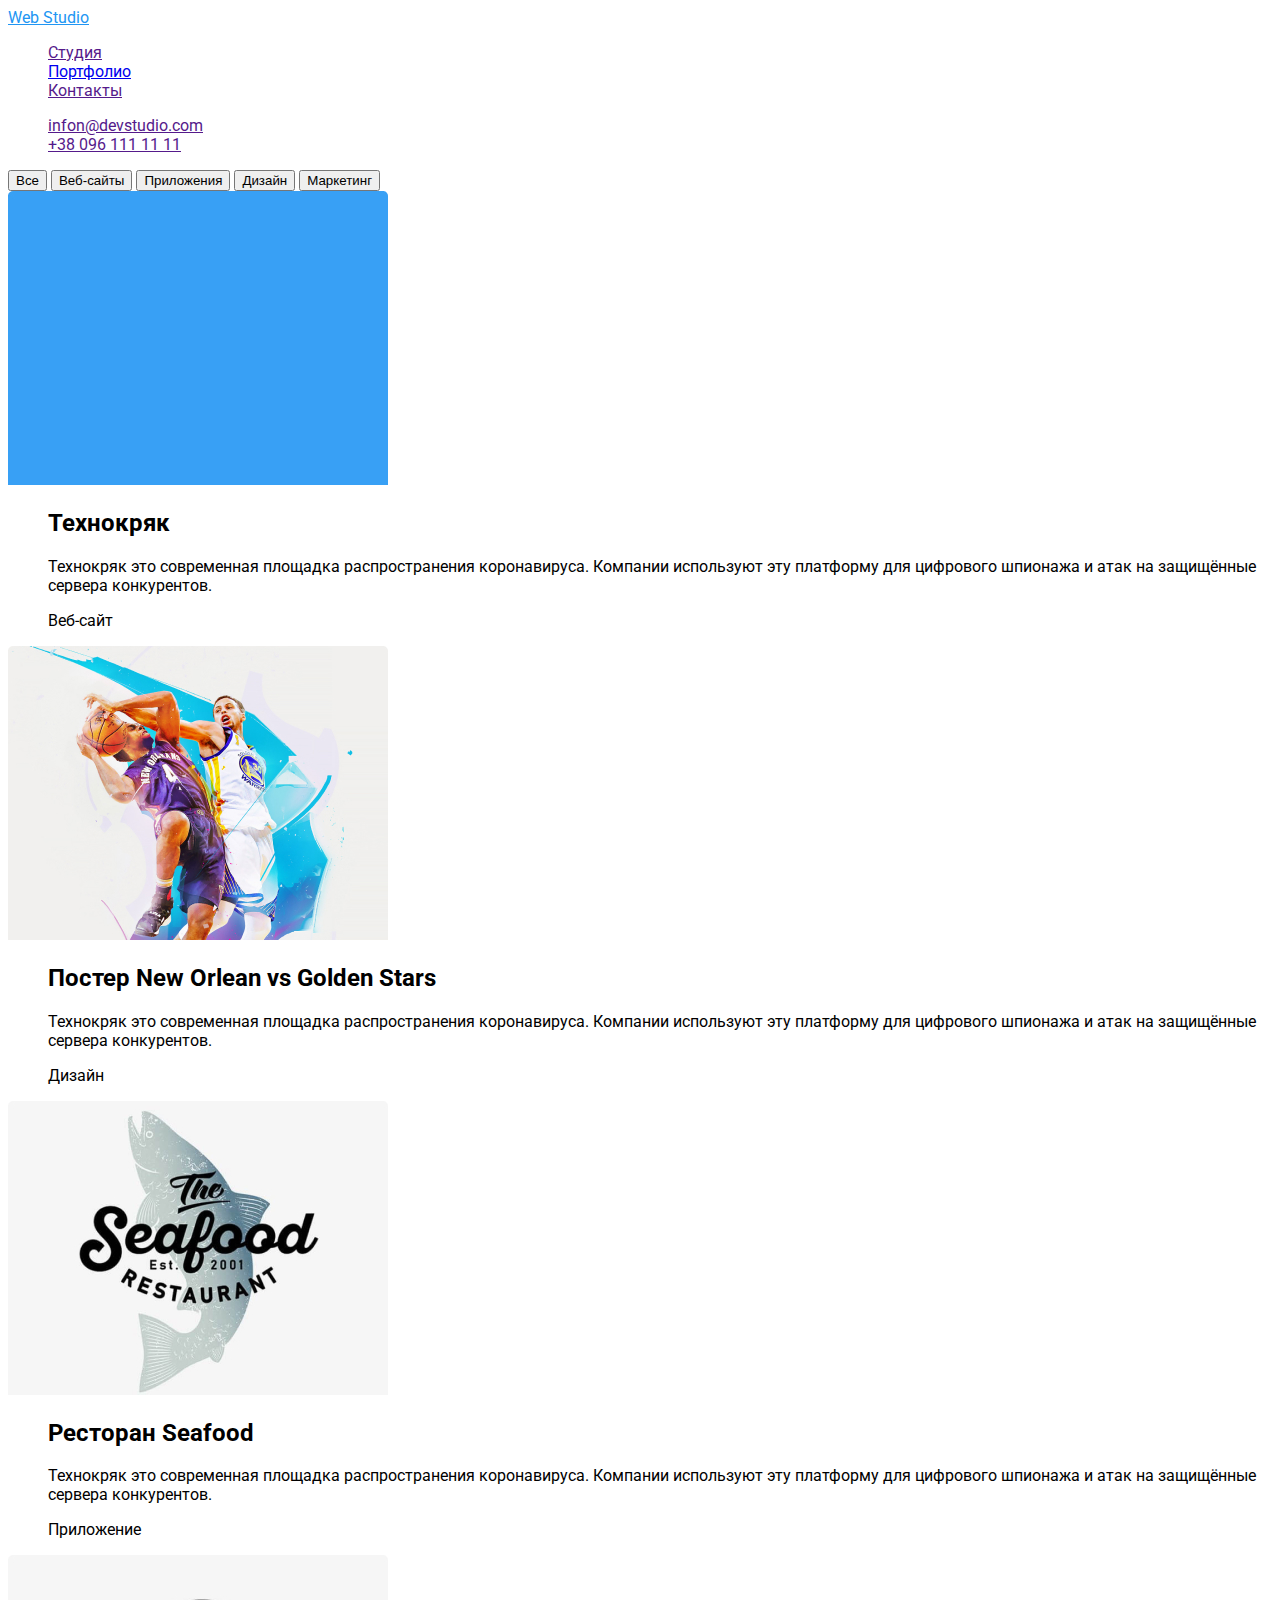
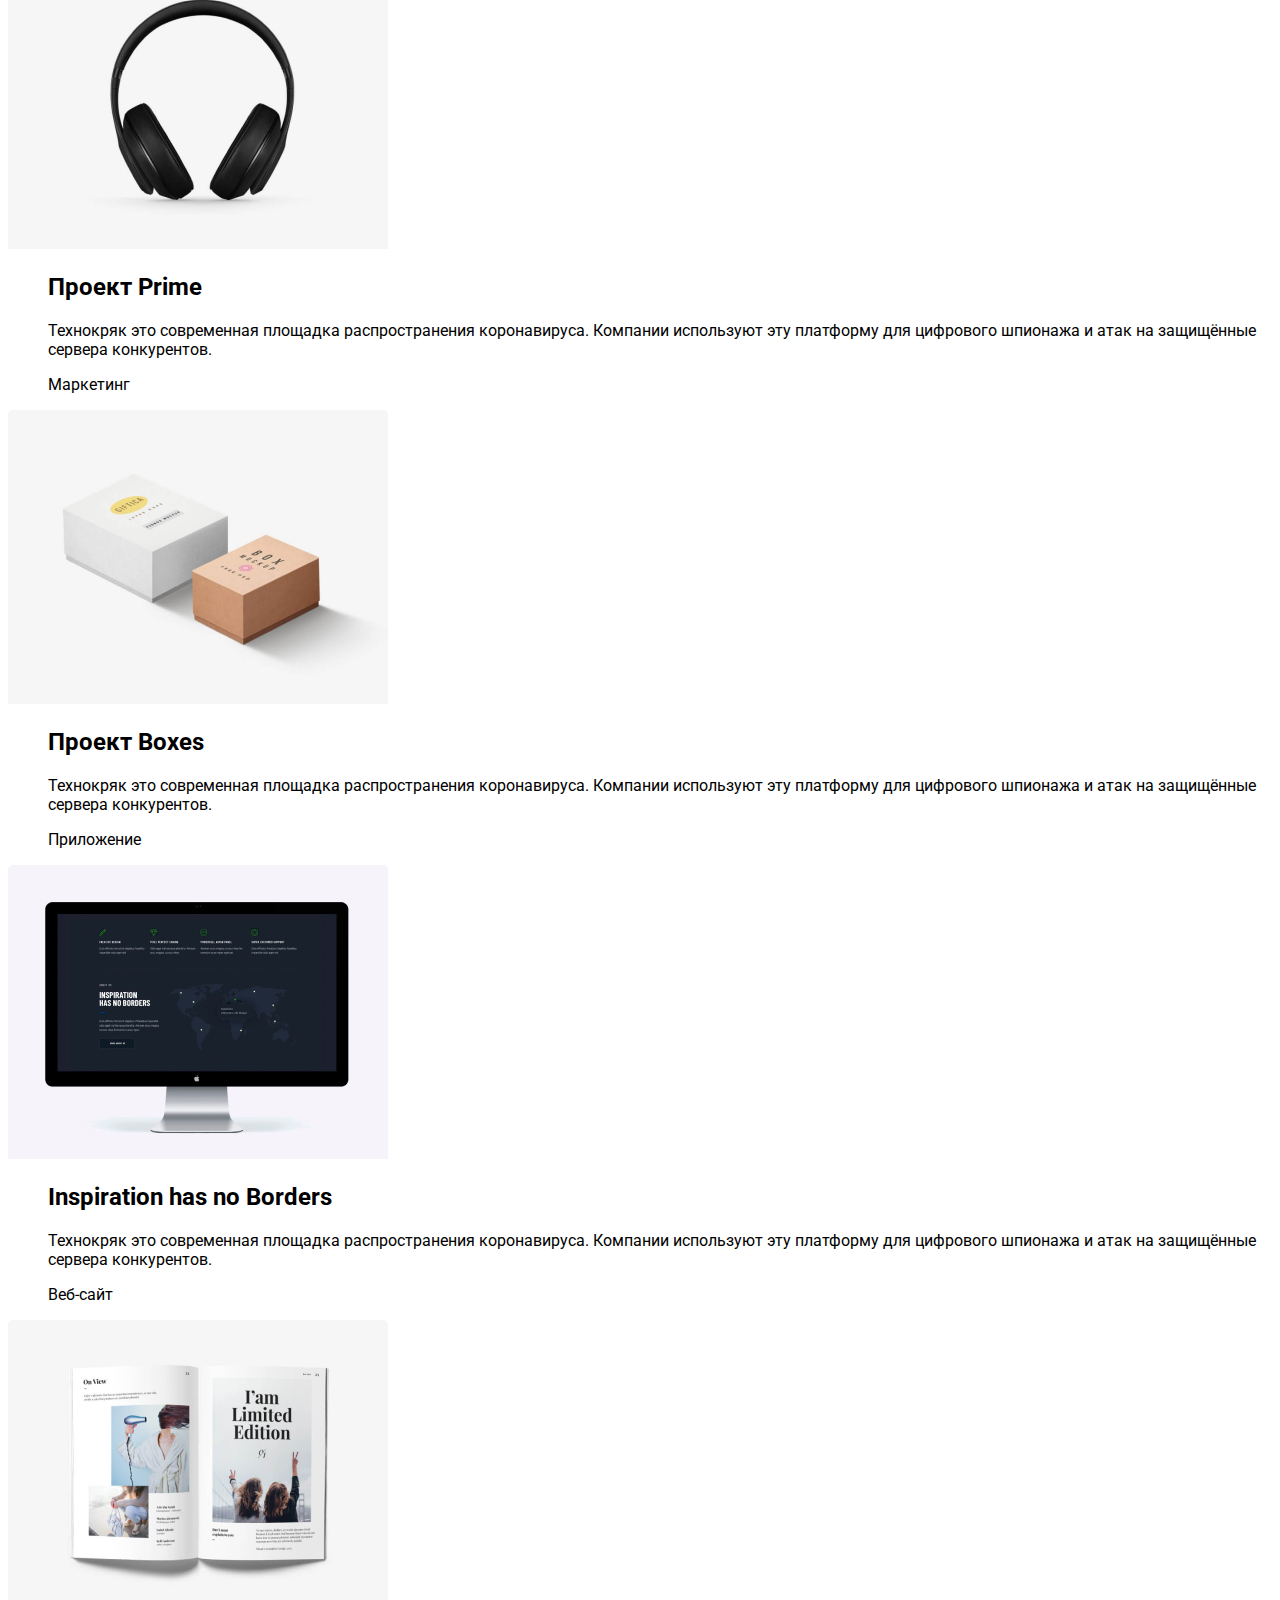
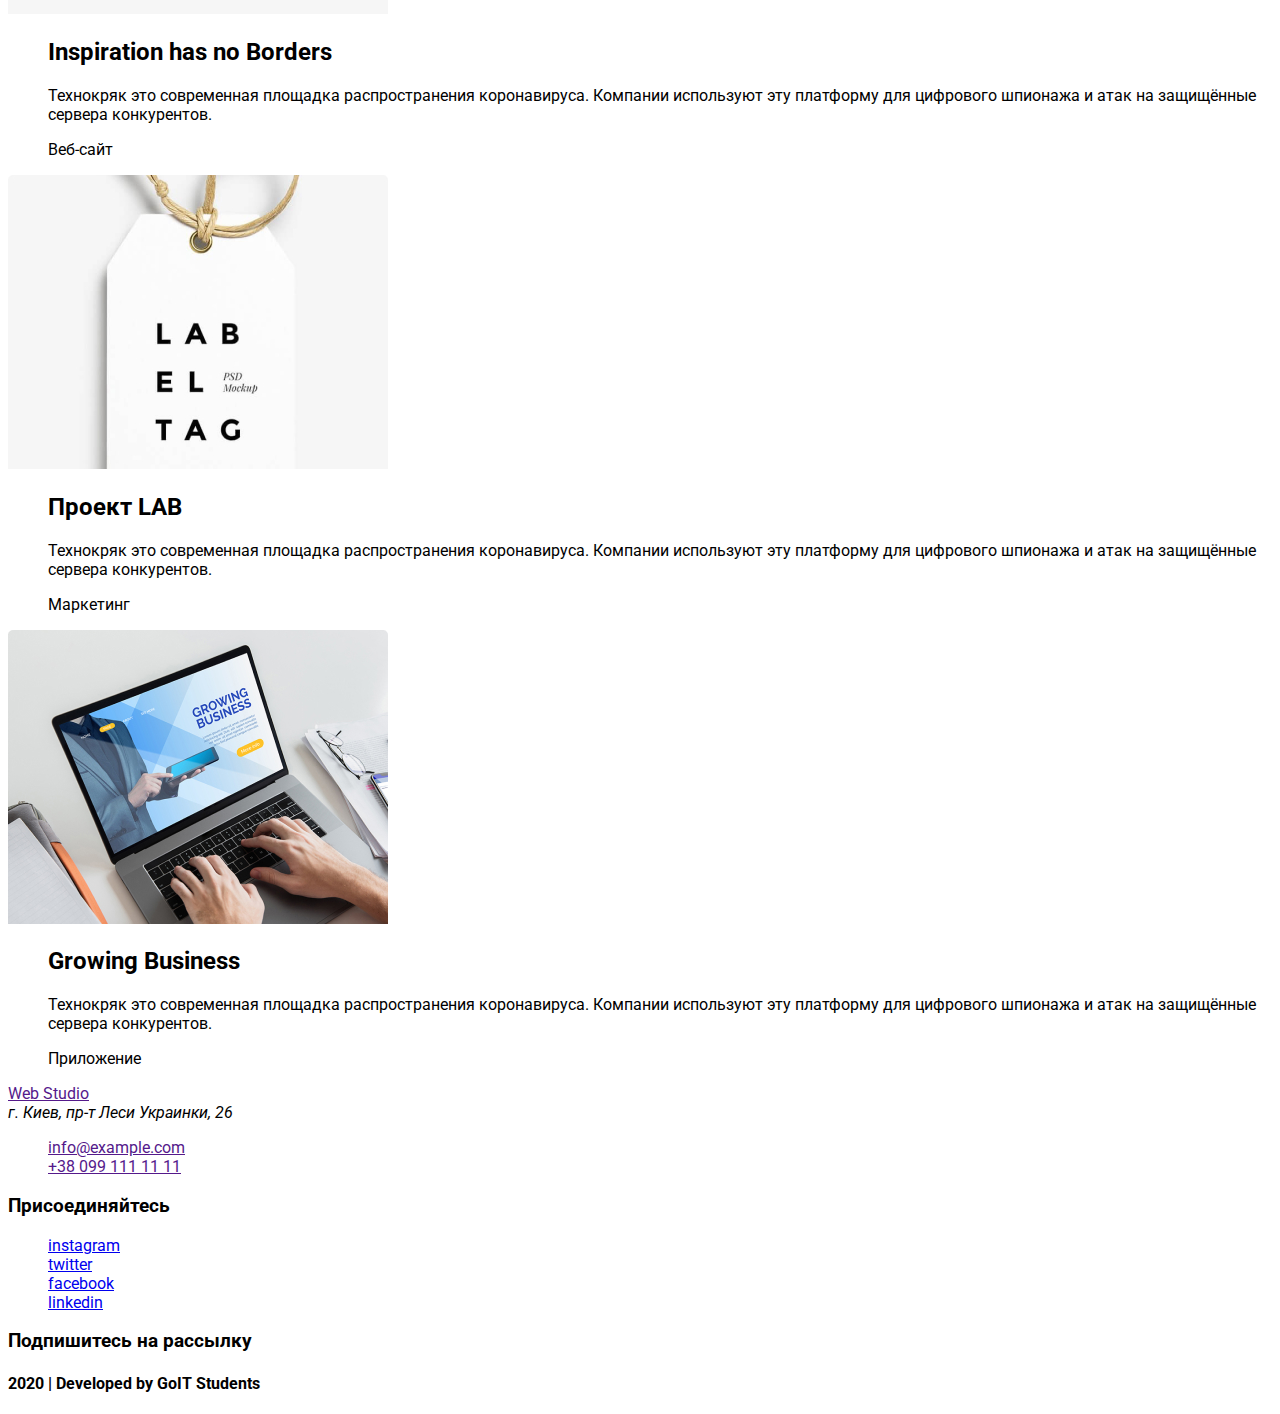
==== Portfolio.html @ 577719fb "борьба со шрифтами" ====
<!DOCTYPE html>
<html lang="ru">

<head>
    <meta charset="UTF-8">
    <meta name="viewport" content="width=device-width, initial-scale=1.0">
    <title>Document</title>
    <link href="https://fonts.googleapis.com/css2?family=Raleway:wght@700&family=Roboto:wght@400;500;700&display=swap" rel="stylesheet">
    <link rel="stylesheet" href="./css/styles.css" />
</head>

<body class="page">
    <!--Шапка сайта-->
    <header>
        <nav>
            <a href="./index.html" class="logo link"><span class="logo-primary">Web</span> Studio
        </a>
            <ul class="cite-nav list">
                <li><a href="" class="link">Студия</a></li>
                <li><a href="./Portfolio.html" class="link">Портфолио</a></li>
                <li><a href="" class="link">Контакты</a></li>

            </ul>
        </nav>

        <ul class="feedback-nav">
            <li><a href="">infon@devstudio.com</a>
            </li>
            <li><a href="">+38 096 111 11 11</a>
            </li>
        </ul>
        <div>
            <button tipe="button">Все</button>
            <button tipe="button">Веб-сайты</button>
            <button tipe="button">Приложения</button>
            <button tipe="button">Дизайн</button>
            <button tipe="button">Маркетинг</button>
        </div>
        <!--Наши услуги-->
        <section class="section">
            <img src="./images/img1.jpg" alt="blue" width="380">
            <ul>
                <li>
                    <h2>Технокряк</h2>
                    <p>Технокряк это современная площадка распространения коронавируса. Компании используют эту платформу для цифрового шпионажа и атак на защищённые сервера конкурентов.</p>
                    <p>Веб-сайт</p>
                </li>
            </ul>
            <img src="./images/img2.jpg" alt="poster" width="380">
            <ul>
                <li>
                    <h2>Постер New Orlean vs Golden Stars</h2>
                    <p>Технокряк это современная площадка распространения коронавируса. Компании используют эту платформу для цифрового шпионажа и атак на защищённые сервера конкурентов.</p>
                    <p>Дизайн</p>
                </li>
            </ul>
            <img src="./images/img3.jpg" alt="attachment" width="380">
            <ul>
                <li>
                    <h2>Ресторан Seafood</h2>
                    <p>Технокряк это современная площадка распространения коронавируса. Компании используют эту платформу для цифрового шпионажа и атак на защищённые сервера конкурентов.</p>
                    <p>Приложение</p>
                </li>
            </ul>
            <img src="./images/img4.jpg" alt="poster" width="380">
            <ul>
                <li>
                    <h2>Проект Prime</h2>
                    <p>Технокряк это современная площадка распространения коронавируса. Компании используют эту платформу для цифрового шпионажа и атак на защищённые сервера конкурентов.</p>
                    <p>Маркетинг</p>
                </li>
            </ul>
            <img src="./images/img5.jpg" alt="boxes" width="380">
            <ul>
                <li>
                    <h2>Проект Boxes</h2>
                    <p>Технокряк это современная площадка распространения коронавируса. Компании используют эту платформу для цифрового шпионажа и атак на защищённые сервера конкурентов.</p>
                    <p>Приложение</p>
                </li>
            </ul>
            <img src="./images/img6.jpg" alt="monitor" width="380">
            <ul>
                <li>
                    <h2>Inspiration has no Borders</h2>
                    <p>Технокряк это современная площадка распространения коронавируса. Компании используют эту платформу для цифрового шпионажа и атак на защищённые сервера конкурентов.</p>
                    <p>Веб-сайт</p>
                </li>
            </ul>
            <img src="./images/img7.jpg" alt="picture" width="380">
            <ul>
                <li>
                    <h2>Inspiration has no Borders</h2>
                    <p>Технокряк это современная площадка распространения коронавируса. Компании используют эту платформу для цифрового шпионажа и атак на защищённые сервера конкурентов.</p>
                    <p>Веб-сайт</p>
                </li>
            </ul>
            <img src="./images/img8.jpg" alt="white" width="380">
            <ul>
                <li>
                    <h2>Проект LAB</h2>
                    <p>Технокряк это современная площадка распространения коронавируса. Компании используют эту платформу для цифрового шпионажа и атак на защищённые сервера конкурентов.</p>
                    <p>Маркетинг</p>
                </li>
            </ul>
            <img src="./images/img9.jpg" alt="lap top" width="380">
            <ul>
                <li>
                    <h2>Growing Business</h2>
                    <p>Технокряк это современная площадка распространения коронавируса. Компании используют эту платформу для цифрового шпионажа и атак на защищённые сервера конкурентов.</p>
                    <p>Приложение</p>
                </li>
            </ul>
            </section-title>
    </header>

    <footer>
        <!--Наши контакты-->
        <a href="">Web Studio</a>
        <address>г. Киев, пр-т Леси Украинки, 26</address>
        <ul>
            <li><a href="">info@example.com</a></li>
            <li><a href="">+38 099 111 11 11</a></li>
        </ul>
        <h3>Присоединяйтесь</h3>
        <ul>
            <li><a href=" ">instagram</a></li>
            <li><a href=" ">twitter</a></li>
            <li><a href=" ">facebook</a></li>
            <li><a href=" ">linkedin</a>
            </li>
        </ul>
        <h3>Подпишитесь на рассылку</h3>
        <h4>2020 | Developed by GoIT Students </h4>
    </footer>
</body>

</html>
---- css/styles.css ----
:root {
                                                                   --primary-text-color: #212121;
                                                                   --title-text-color: #212121;
                                                                   --accent-color: #2196F3;
                                                                   --primary-bgc-color: #FFFFFFF;
                                                               }
                                                               
                                                               body {
                                                                   background-color: #FFFFFF;
                                                                   color: var (--primary-text-color);
                                                                   font-family: roboto, sans-serif;
                                                                   color: rgba(red, green, blue, alpha) #212121;
                                                               }
                                                               
                                                               ul {
                                                                   list-style: none;
                                                               }
                                                               
                                                               .logo {
                                                                   color: #2196F3;
                                                               }
                                                               /*site nav*/
                                                               
                                                               .site-nav .link {
                                                                   color: #212121;
                                                               }
                                                               
                                                               .site-nav .link:hover,
                                                               .site-nav .link:focus {
                                                                   color: #2196F3;
                                                               }
                                                               
                                                               .button {
                                                                   color: var(--title-text-color);
                                                                   bcg: var(--accent-color)
                                                               }
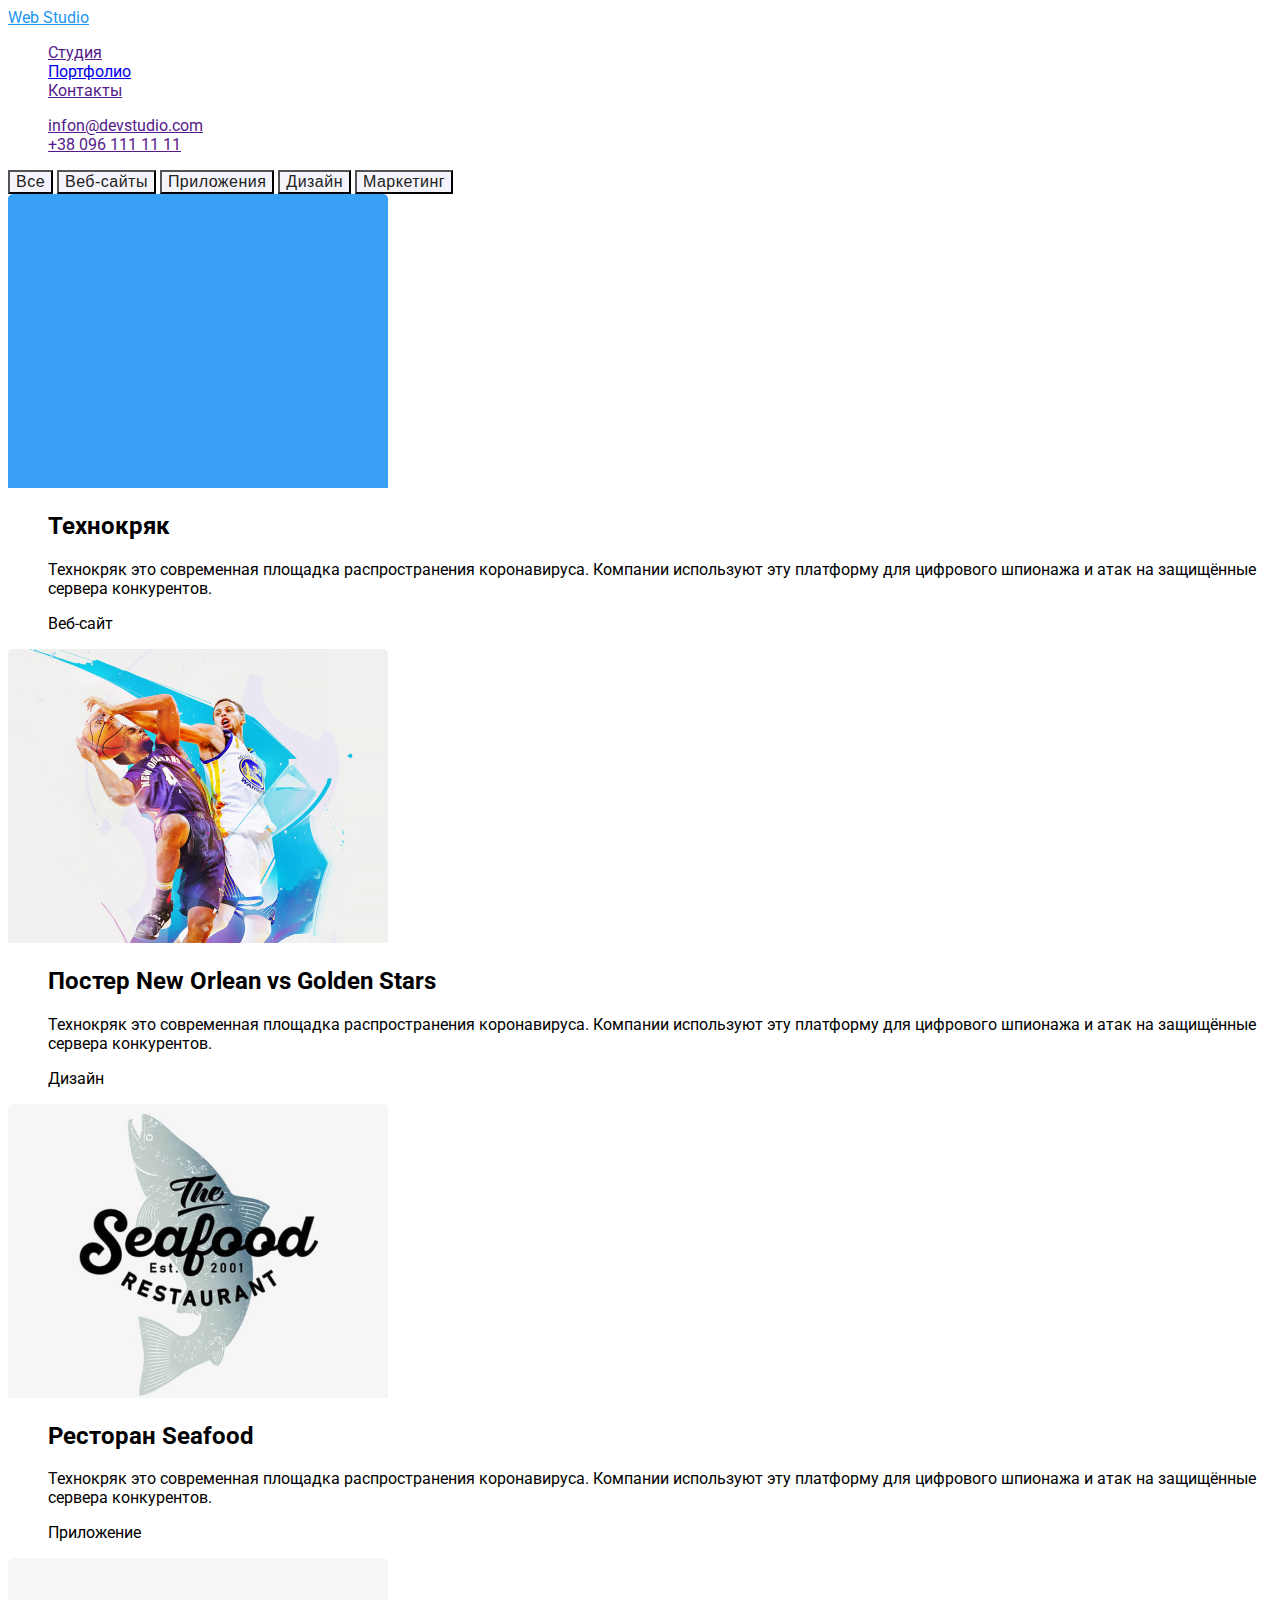
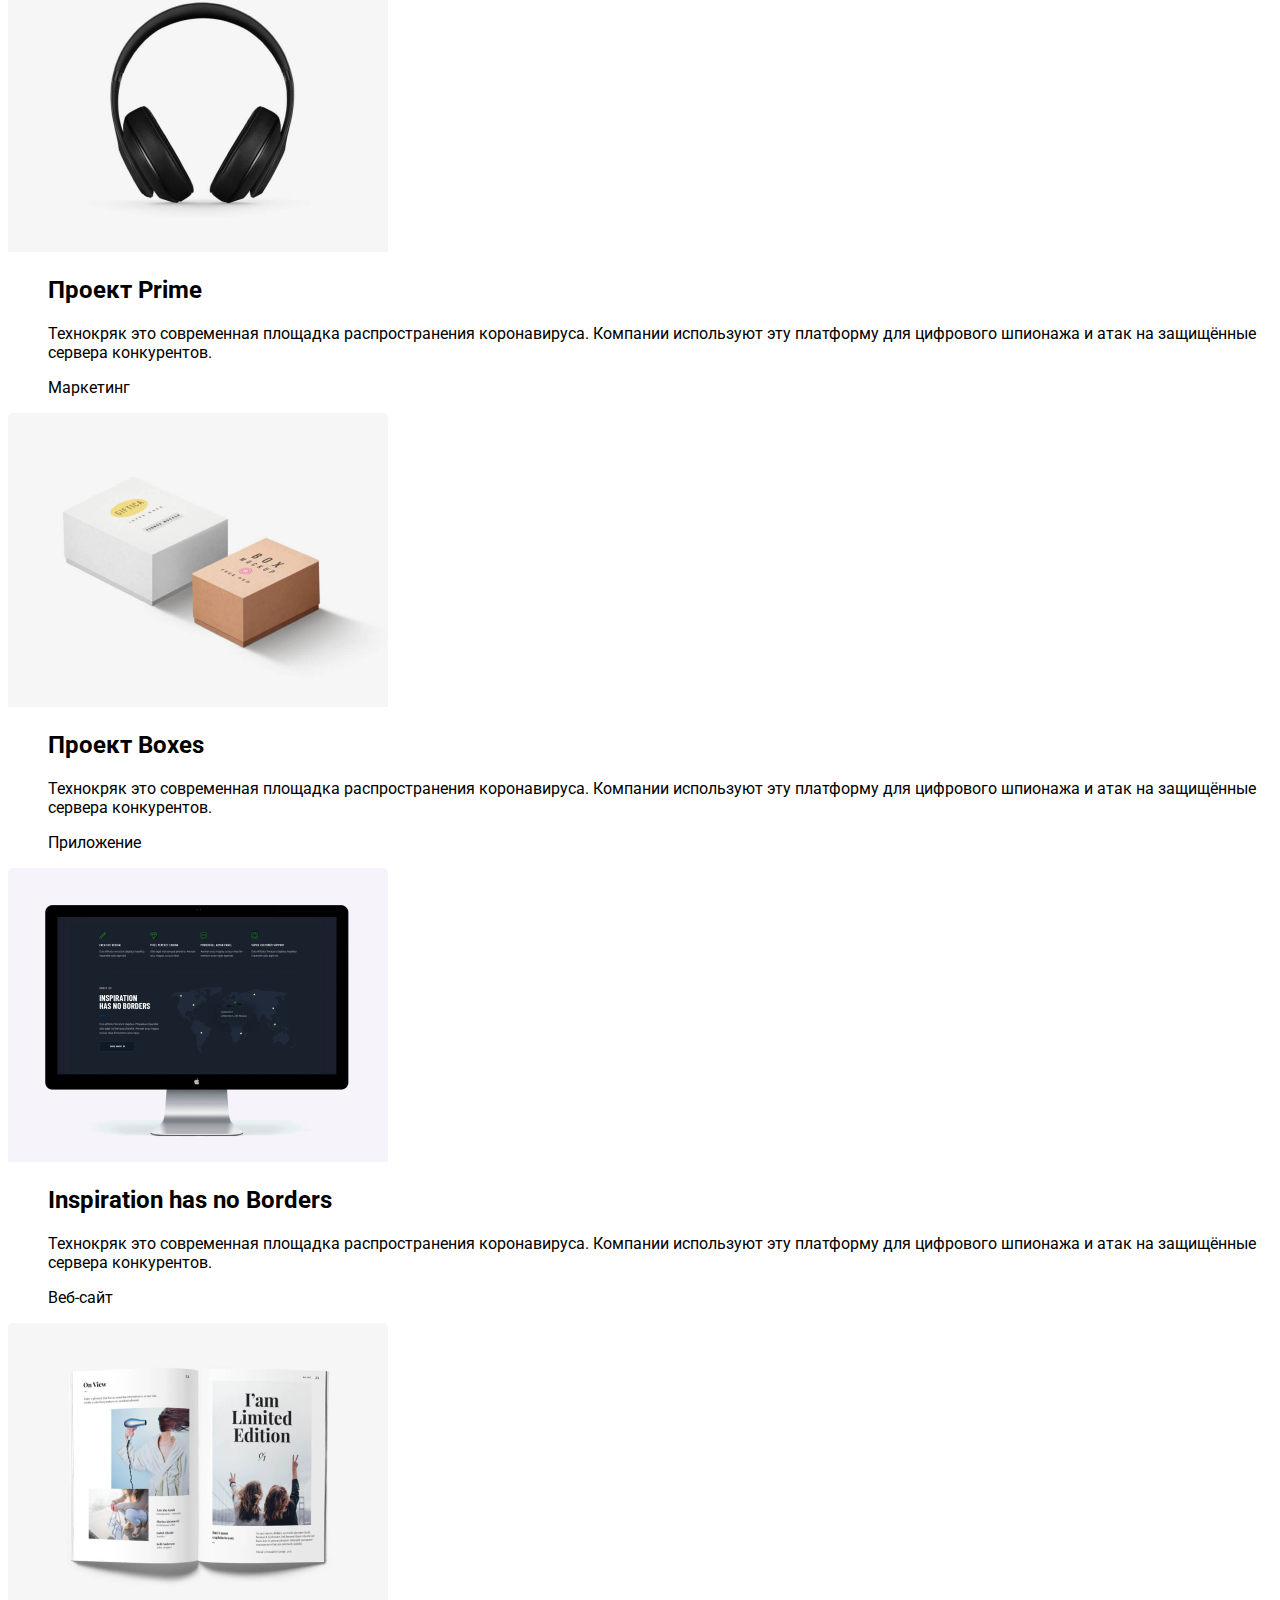
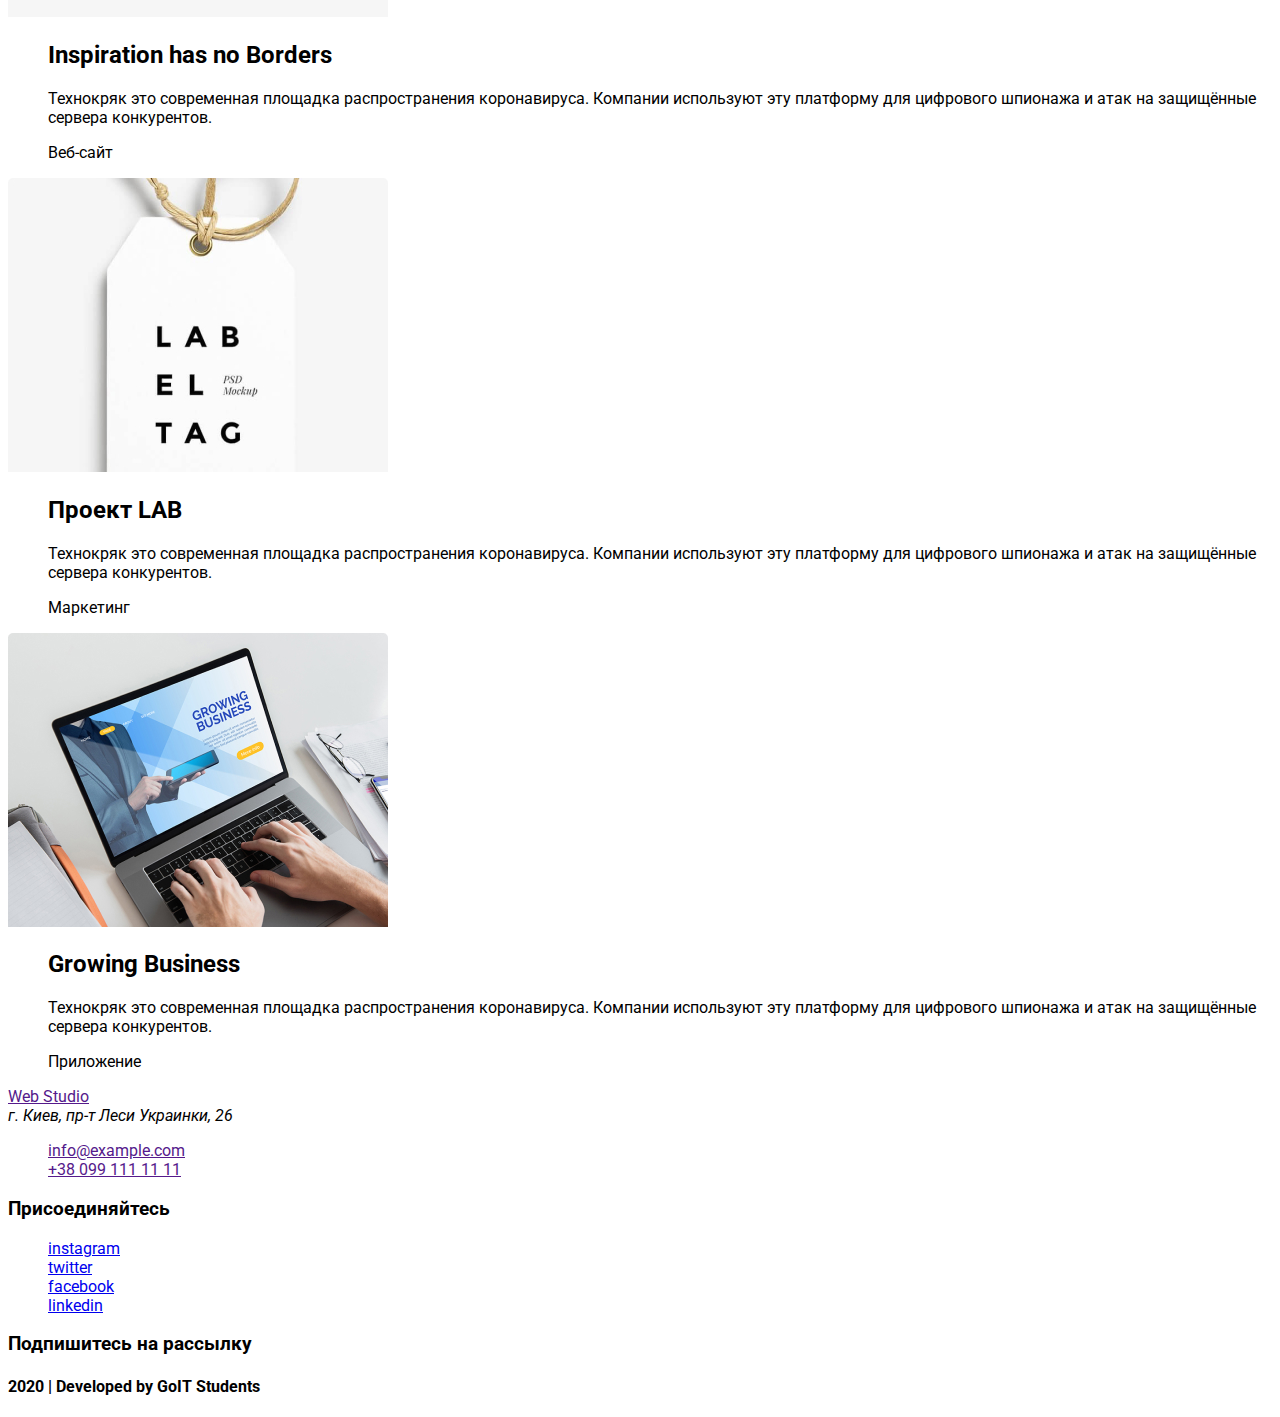
==== commit 51017aa8: "баттонс" ====
--- a/Portfolio.html
+++ b/Portfolio.html
@@ -15,7 +15,7 @@
         <nav>
             <a href="./index.html" class="logo link"><span class="logo-primary">Web</span> Studio
         </a>
-            <ul class="cite-nav list">
+            <ul class="site-nav list">
                 <li><a href="" class="link">Студия</a></li>
                 <li><a href="./Portfolio.html" class="link">Портфолио</a></li>
                 <li><a href="" class="link">Контакты</a></li>
@@ -23,18 +23,18 @@
             </ul>
         </nav>
 
-        <ul class="feedback-nav">
-            <li><a href="">infon@devstudio.com</a>
+        <ul class="site-nav list">
+            <li><a href="" class="link">infon@devstudio.com</a>
             </li>
-            <li><a href="">+38 096 111 11 11</a>
+            <li><a href="" class="link">+38 096 111 11 11</a>
             </li>
         </ul>
         <div>
-            <button tipe="button">Все</button>
-            <button tipe="button">Веб-сайты</button>
-            <button tipe="button">Приложения</button>
-            <button tipe="button">Дизайн</button>
-            <button tipe="button">Маркетинг</button>
+            <button class="button">Все</button>
+            <button class="button">Веб-сайты</button>
+            <button class="button">Приложения</button>
+            <button class="button">Дизайн</button>
+            <button class="button">Маркетинг</button>
         </div>
         <!--Наши услуги-->
         <section class="section">
--- a/css/styles.css
+++ b/css/styles.css
@@ -1,36 +1,45 @@
-                                                                :root {
-                                                                   --primary-text-color: #212121;
-                                                                   --title-text-color: #212121;
-                                                                   --accent-color: #2196F3;
-                                                                   --primary-bgc-color: #FFFFFFF;
-                                                               }
-                                                               
-                                                               body {
-                                                                   background-color: #FFFFFF;
-                                                                   color: var (--primary-text-color);
-                                                                   font-family: roboto, sans-serif;
-                                                                   color: rgba(red, green, blue, alpha) #212121;
-                                                               }
-                                                               
-                                                               ul {
-                                                                   list-style: none;
-                                                               }
-                                                               
-                                                               .logo {
-                                                                   color: #2196F3;
-                                                               }
-                                                               /*site nav*/
-                                                               
-                                                               .site-nav .link {
-                                                                   color: #212121;
-                                                               }
-                                                               
-                                                               .site-nav .link:hover,
-                                                               .site-nav .link:focus {
-                                                                   color: #2196F3;
-                                                               }
-                                                               
-                                                               .button {
-                                                                   color: var(--title-text-color);
-                                                                   bcg: var(--accent-color)
-                                                               }+                                                                                                         :root {
+                                                                                                            --primary-text-color: #212121;
+                                                                                                            --title-text-color: #212121;
+                                                                                                            --title-text-grey: #757575;
+                                                                                                            --accent-color: #2196F3;
+                                                                                                            --primary-background-color: #FFFFFF;
+                                                                                                            --primary-background-button: #F5F4FA;
+                                                                                                        }
+                                                                                                        
+                                                                                                        rel. stylesheet {
+                                                                                                            color: var(--primary-text-color)
+                                                                                                        }
+                                                                                                        
+                                                                                                        body {
+                                                                                                            background-color: var (--primary-background-color);
+                                                                                                            color: var (--primary-text-color);
+                                                                                                            font-family: roboto, sans-serif;
+                                                                                                        }
+                                                                                                        
+                                                                                                        ul {
+                                                                                                            list-style: none;
+                                                                                                        }
+                                                                                                        
+                                                                                                        .logo {
+                                                                                                            color: #2196F3;
+                                                                                                        }
+                                                                                                        /*site nav*/
+                                                                                                        
+                                                                                                        .site-nav .link:hover {
+                                                                                                            color: #2196F3;
+                                                                                                        }
+                                                                                                        
+                                                                                                        .site-nav .link:focus {
+                                                                                                            color: #2196f3;
+                                                                                                        }
+                                                                                                        /*Button*/
+                                                                                                        
+                                                                                                        .button {
+                                                                                                            color: var(--title-text-color);
+                                                                                                            background: var(--primary-background-button);
+                                                                                                            font-size: 16px;
+                                                                                                            font-weight: 500;
+                                                                                                            font-style: normal;
+                                                                                                            letter-spacing: 0.03em;
+                                                                                                        }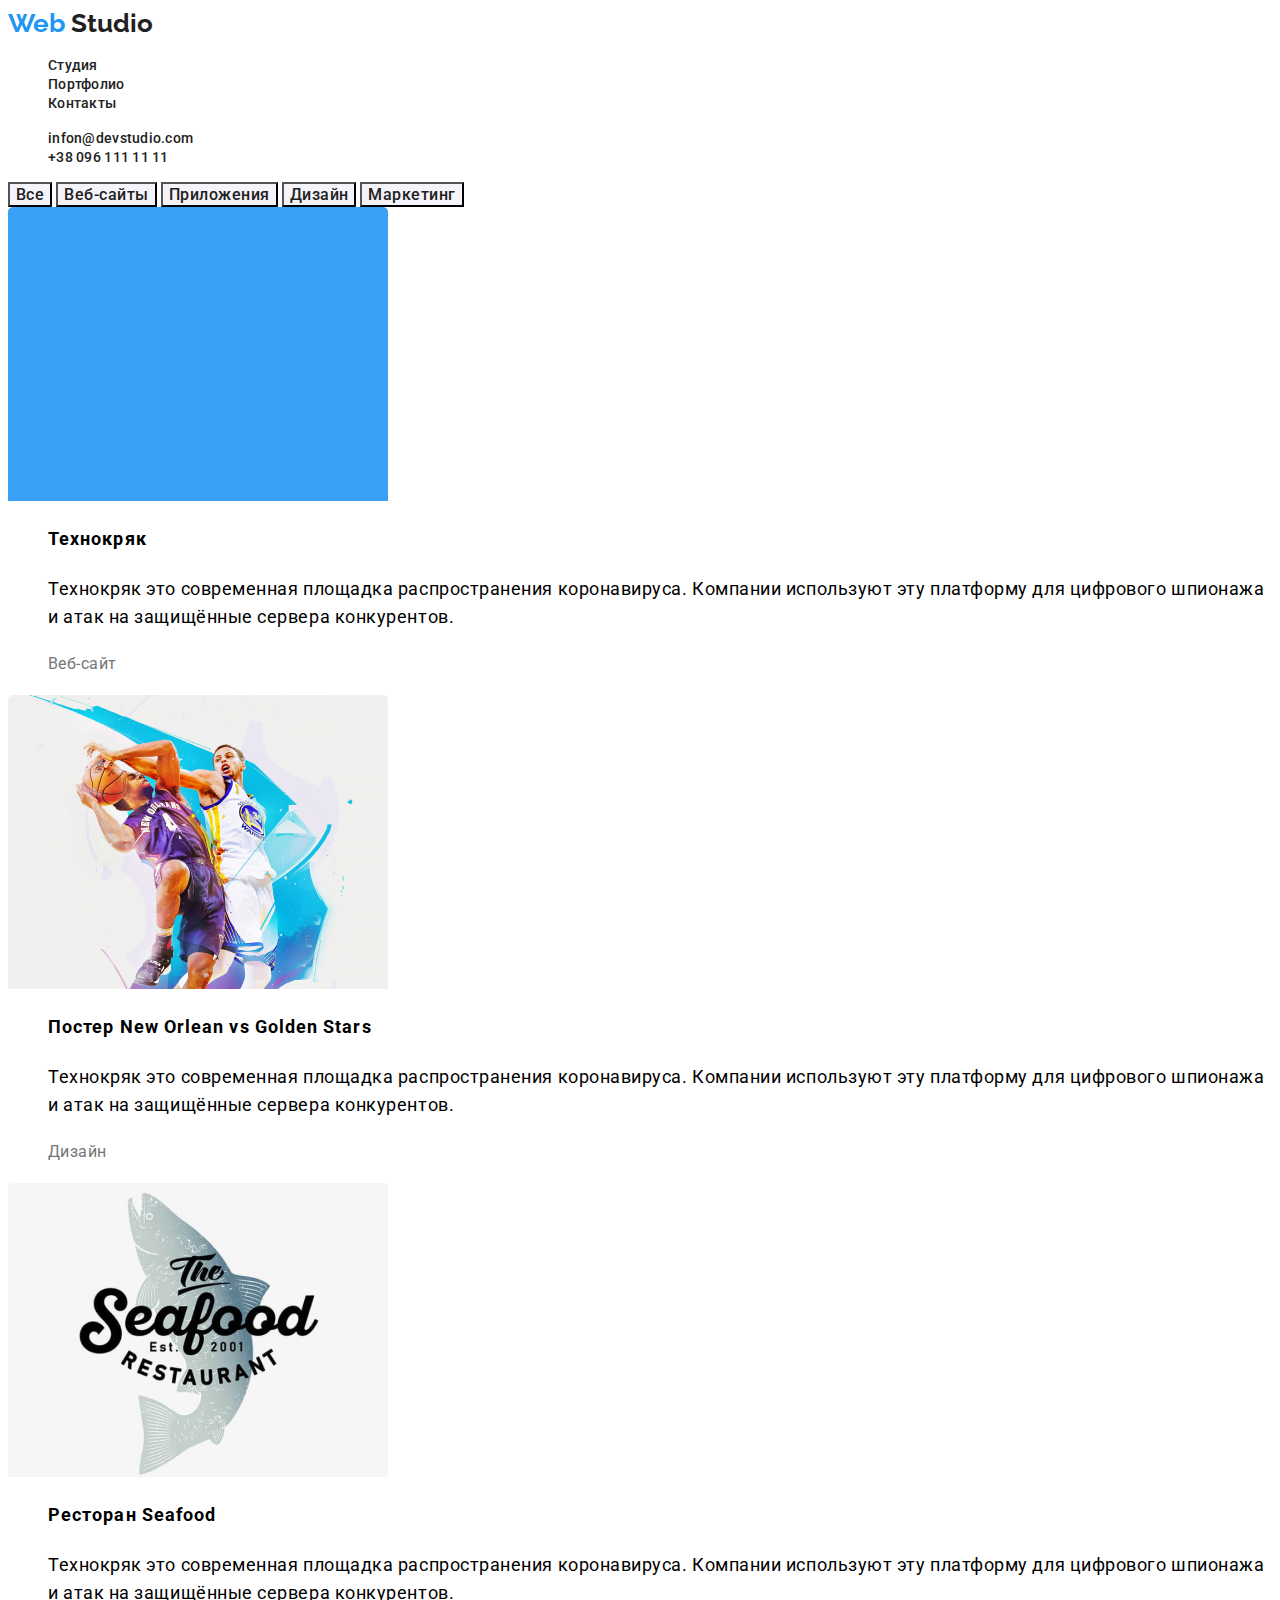
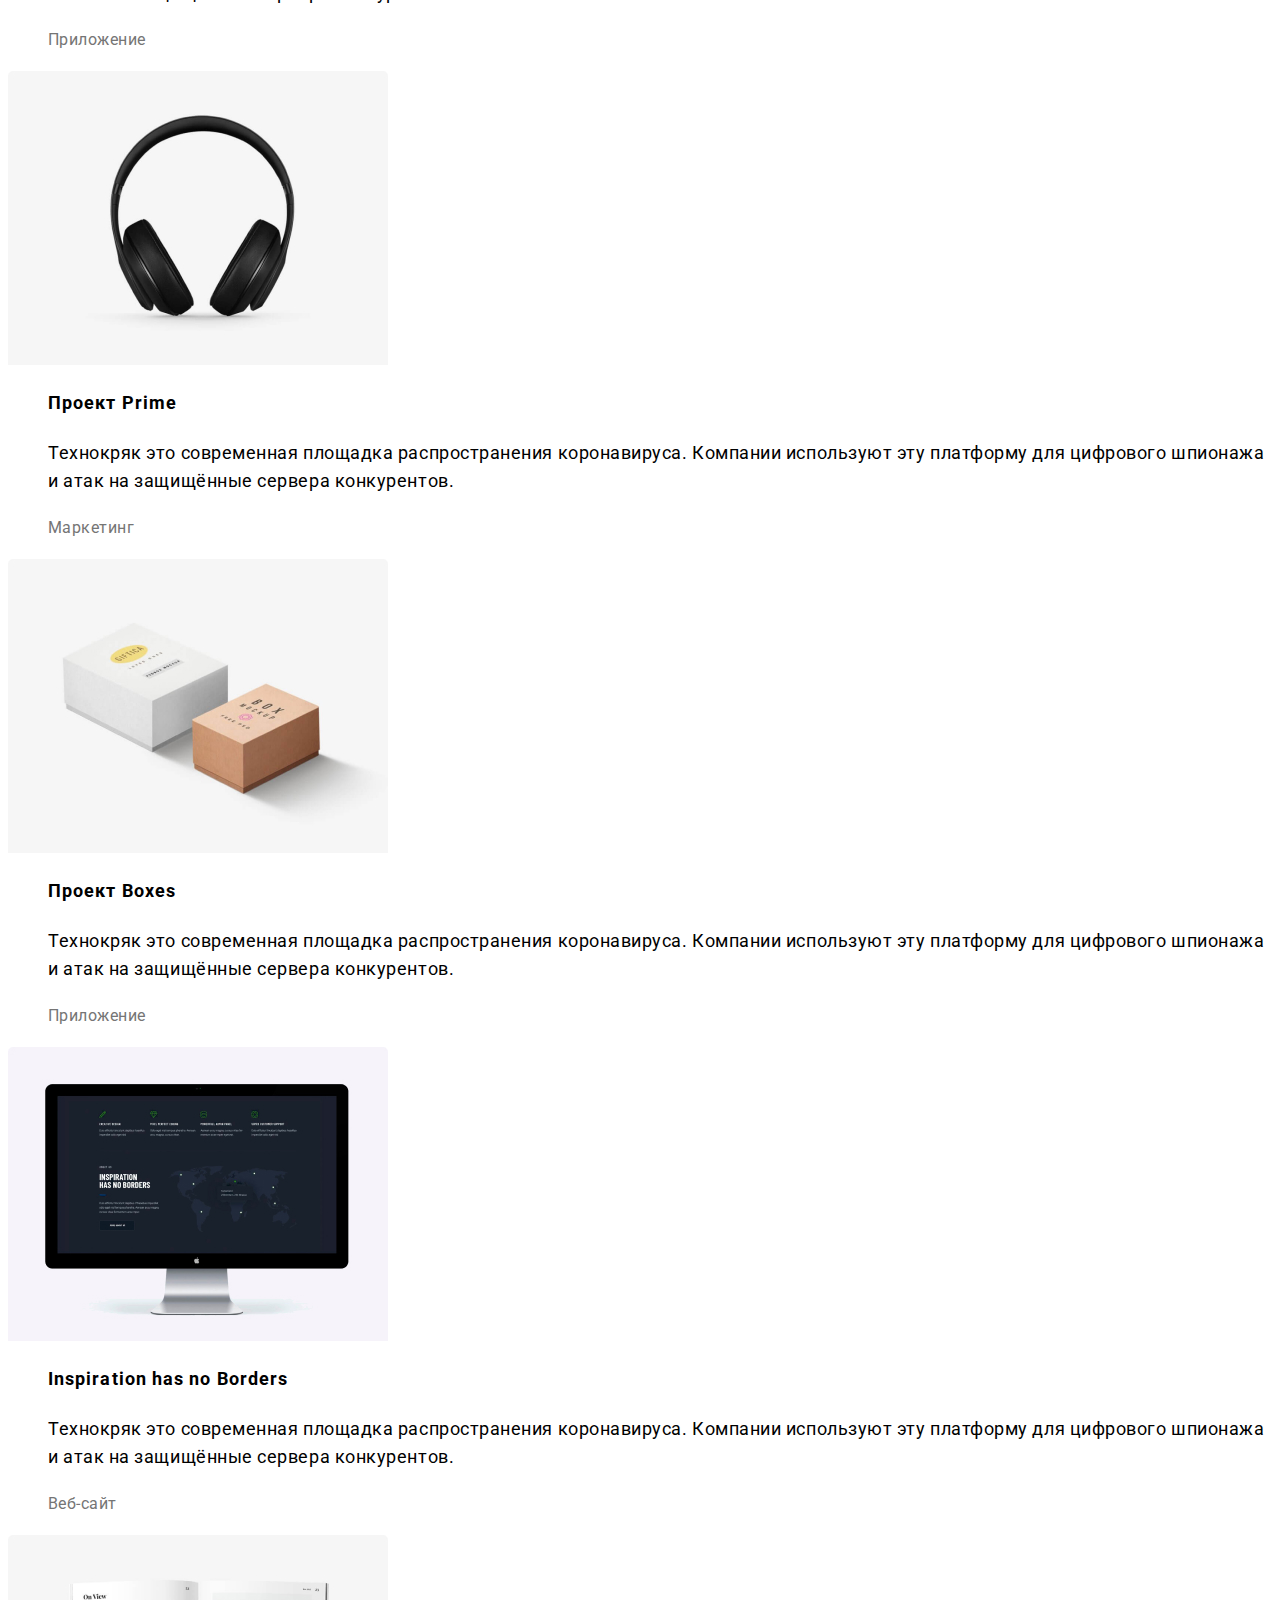
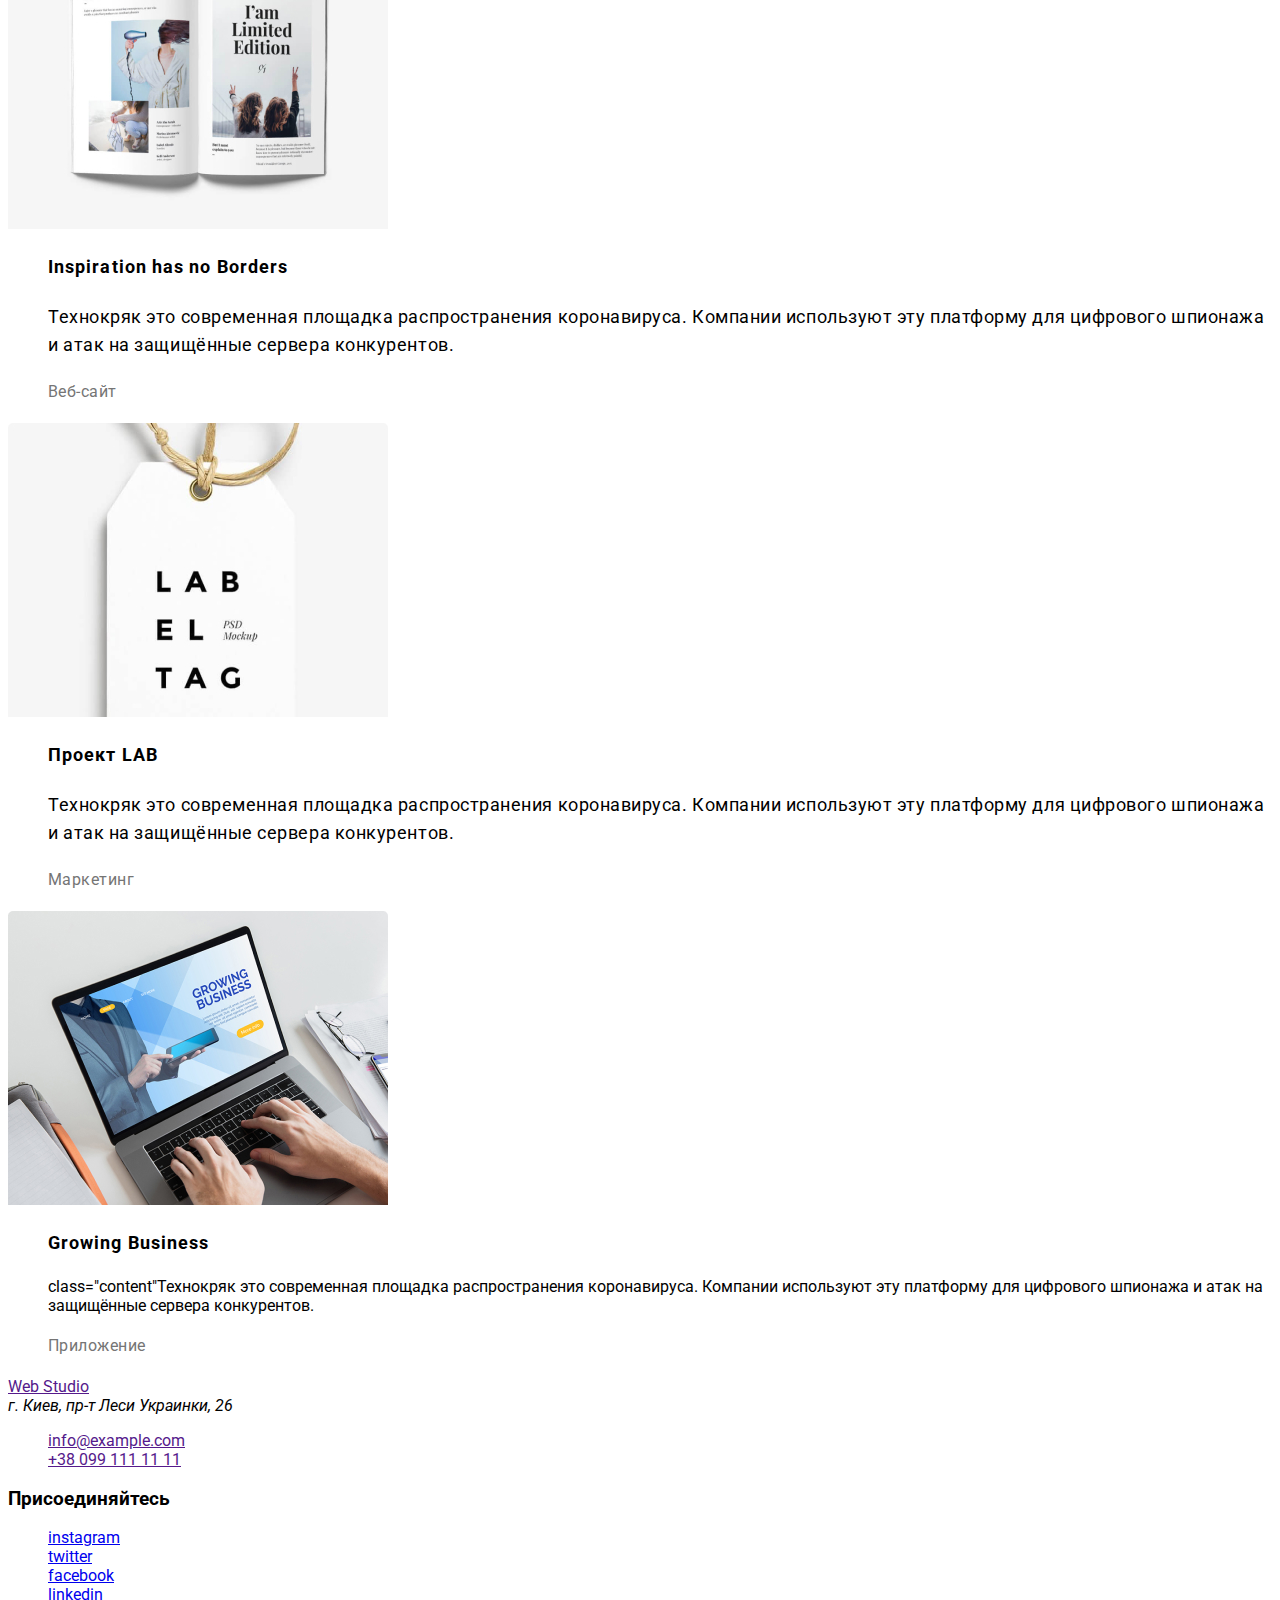
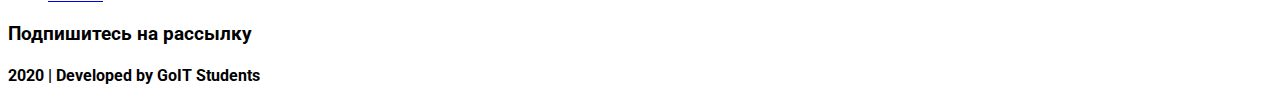
==== commit d6f8f718: "применены класы к тексту" ====
--- a/Portfolio.html
+++ b/Portfolio.html
@@ -13,7 +13,7 @@
     <!--Шапка сайта-->
     <header>
         <nav>
-            <a href="./index.html" class="logo link"><span class="logo-primary">Web</span> Studio
+            <a href="./index.html" class="logo-link"><span class="logo-primary">Web</span> Studio
         </a>
             <ul class="site-nav list">
                 <li><a href="" class="link">Студия</a></li>
@@ -39,75 +39,75 @@
         <!--Наши услуги-->
         <section class="section">
             <img src="./images/img1.jpg" alt="blue" width="380">
-            <ul>
+            <ul class="list">
                 <li>
                     <h2>Технокряк</h2>
-                    <p>Технокряк это современная площадка распространения коронавируса. Компании используют эту платформу для цифрового шпионажа и атак на защищённые сервера конкурентов.</p>
-                    <p>Веб-сайт</p>
+                    <p class="content">Технокряк это современная площадка распространения коронавируса. Компании используют эту платформу для цифрового шпионажа и атак на защищённые сервера конкурентов.</p>
+                    <p class="paragraph">Веб-сайт</p>
                 </li>
             </ul>
             <img src="./images/img2.jpg" alt="poster" width="380">
             <ul>
                 <li>
                     <h2>Постер New Orlean vs Golden Stars</h2>
-                    <p>Технокряк это современная площадка распространения коронавируса. Компании используют эту платформу для цифрового шпионажа и атак на защищённые сервера конкурентов.</p>
-                    <p>Дизайн</p>
+                    <p class="content">Технокряк это современная площадка распространения коронавируса. Компании используют эту платформу для цифрового шпионажа и атак на защищённые сервера конкурентов.</p>
+                    <p class="paragraph">Дизайн</p>
                 </li>
             </ul>
             <img src="./images/img3.jpg" alt="attachment" width="380">
             <ul>
                 <li>
                     <h2>Ресторан Seafood</h2>
-                    <p>Технокряк это современная площадка распространения коронавируса. Компании используют эту платформу для цифрового шпионажа и атак на защищённые сервера конкурентов.</p>
-                    <p>Приложение</p>
+                    <p class="content">Технокряк это современная площадка распространения коронавируса. Компании используют эту платформу для цифрового шпионажа и атак на защищённые сервера конкурентов.</p>
+                    <p class="paragraph">Приложение</p>
                 </li>
             </ul>
             <img src="./images/img4.jpg" alt="poster" width="380">
             <ul>
                 <li>
                     <h2>Проект Prime</h2>
-                    <p>Технокряк это современная площадка распространения коронавируса. Компании используют эту платформу для цифрового шпионажа и атак на защищённые сервера конкурентов.</p>
-                    <p>Маркетинг</p>
+                    <p class="content">Технокряк это современная площадка распространения коронавируса. Компании используют эту платформу для цифрового шпионажа и атак на защищённые сервера конкурентов.</p>
+                    <p class="paragraph">Маркетинг</p>
                 </li>
             </ul>
             <img src="./images/img5.jpg" alt="boxes" width="380">
             <ul>
                 <li>
                     <h2>Проект Boxes</h2>
-                    <p>Технокряк это современная площадка распространения коронавируса. Компании используют эту платформу для цифрового шпионажа и атак на защищённые сервера конкурентов.</p>
-                    <p>Приложение</p>
+                    <p class="content">Технокряк это современная площадка распространения коронавируса. Компании используют эту платформу для цифрового шпионажа и атак на защищённые сервера конкурентов.</p>
+                    <p class="paragraph">Приложение</p>
                 </li>
             </ul>
             <img src="./images/img6.jpg" alt="monitor" width="380">
             <ul>
                 <li>
                     <h2>Inspiration has no Borders</h2>
-                    <p>Технокряк это современная площадка распространения коронавируса. Компании используют эту платформу для цифрового шпионажа и атак на защищённые сервера конкурентов.</p>
-                    <p>Веб-сайт</p>
+                    <p class="content">Технокряк это современная площадка распространения коронавируса. Компании используют эту платформу для цифрового шпионажа и атак на защищённые сервера конкурентов.</p>
+                    <p class="paragraph">Веб-сайт</p>
                 </li>
             </ul>
             <img src="./images/img7.jpg" alt="picture" width="380">
             <ul>
                 <li>
                     <h2>Inspiration has no Borders</h2>
-                    <p>Технокряк это современная площадка распространения коронавируса. Компании используют эту платформу для цифрового шпионажа и атак на защищённые сервера конкурентов.</p>
-                    <p>Веб-сайт</p>
+                    <p class="content">Технокряк это современная площадка распространения коронавируса. Компании используют эту платформу для цифрового шпионажа и атак на защищённые сервера конкурентов.</p>
+                    <p class="paragraph">Веб-сайт</p>
                 </li>
             </ul>
             <img src="./images/img8.jpg" alt="white" width="380">
             <ul>
                 <li>
                     <h2>Проект LAB</h2>
-                    <p>Технокряк это современная площадка распространения коронавируса. Компании используют эту платформу для цифрового шпионажа и атак на защищённые сервера конкурентов.</p>
-                    <p>Маркетинг</p>
+                    <p class="content">Технокряк это современная площадка распространения коронавируса. Компании используют эту платформу для цифрового шпионажа и атак на защищённые сервера конкурентов.</p>
+                    <p class="paragraph">Маркетинг</p>
                 </li>
             </ul>
             <img src="./images/img9.jpg" alt="lap top" width="380">
             <ul>
                 <li>
                     <h2>Growing Business</h2>
-                    <p>Технокряк это современная площадка распространения коронавируса. Компании используют эту платформу для цифрового шпионажа и атак на защищённые сервера конкурентов.</p>
-                    <p>Приложение</p>
+                    <p>class="content"Технокряк это современная площадка распространения коронавируса. Компании используют эту платформу для цифрового шпионажа и атак на защищённые сервера конкурентов.</p>
+                    <p class="paragraph">Приложение</p>
                 </li>
             </ul>
             </section-title>
--- a/css/styles.css
+++ b/css/styles.css
@@ -1,45 +1,112 @@
-                                                                                                         :root {
-                                                                                                            --primary-text-color: #212121;
-                                                                                                            --title-text-color: #212121;
-                                                                                                            --title-text-grey: #757575;
-                                                                                                            --accent-color: #2196F3;
-                                                                                                            --primary-background-color: #FFFFFF;
-                                                                                                            --primary-background-button: #F5F4FA;
-                                                                                                        }
-                                                                                                        
-                                                                                                        rel. stylesheet {
-                                                                                                            color: var(--primary-text-color)
-                                                                                                        }
-                                                                                                        
-                                                                                                        body {
-                                                                                                            background-color: var (--primary-background-color);
-                                                                                                            color: var (--primary-text-color);
-                                                                                                            font-family: roboto, sans-serif;
-                                                                                                        }
-                                                                                                        
-                                                                                                        ul {
-                                                                                                            list-style: none;
-                                                                                                        }
-                                                                                                        
-                                                                                                        .logo {
-                                                                                                            color: #2196F3;
-                                                                                                        }
-                                                                                                        /*site nav*/
-                                                                                                        
-                                                                                                        .site-nav .link:hover {
-                                                                                                            color: #2196F3;
-                                                                                                        }
-                                                                                                        
-                                                                                                        .site-nav .link:focus {
-                                                                                                            color: #2196f3;
-                                                                                                        }
-                                                                                                        /*Button*/
-                                                                                                        
-                                                                                                        .button {
-                                                                                                            color: var(--title-text-color);
-                                                                                                            background: var(--primary-background-button);
-                                                                                                            font-size: 16px;
-                                                                                                            font-weight: 500;
-                                                                                                            font-style: normal;
-                                                                                                            letter-spacing: 0.03em;
-                                                                                                        }+/*цвет основного текста #212121*/
+
+
+/*вторичный цвет текста #757575*/
+
+
+/*белый текст #FFFFFF*/
+
+ :root {
+    --primary-text-color: #212121;
+    --title-text-color: #212121;
+    --title-text-grey: #757575;
+    --accent-color: #2196F3;
+    --primary-background-color: #FFFFFF;
+    --primary-background-button: #F5F4FA;
+}
+
+body {
+    background-color: var (--primary-background-color);
+    color: var (--primary-text-color);
+    font-family: roboto, sans-serif;
+    Raleway,
+    sans-serif;
+}
+
+.logo-primary {
+    color: #2196F3;
+}
+
+.logo-link {
+    color: #212121;
+    font-family: Raleway;
+    font-style: normal;
+    font-weight: bold;
+    font-size: 26px;
+    line-height: 31px;
+    text-decoration: none;
+}
+
+ul {
+    list-style: none;
+}
+
+
+/*site nav*/
+
+.link {
+    color: #212121;
+    text-decoration: none;
+    font-family: Roboto;
+    font-style: normal;
+    font-weight: 500;
+    font-size: 14px;
+    line-height: 16px;
+    letter-spacing: 0.02em;
+}
+
+.site-nav .link:hover {
+    color: #2196F3;
+}
+
+.site-nav .link:focus {
+    color: #2196f3;
+}
+
+h2 {
+    font-family: roboto;
+    font-style: normal;
+    font-weight: bold;
+    font-size: 18px;
+    line-height: 36px;
+    letter-spacing: 0.06em;
+}
+
+
+/*Button*/
+
+.button {
+    color: var(--title-text-color);
+    background: var(--primary-background-button);
+    font-family: Roboto;
+    font-style: normal;
+    font-size: 16px;
+    font-weight: 500;
+    font-style: normal;
+    letter-spacing: 0.03em;
+}
+
+
+/*content*/
+
+.content {
+    font-family: Roboto;
+    font-style: normal;
+    font-weight: normal;
+    font-size: 18px;
+    line-height: 28px;
+    letter-spacing: 0.03em;
+}
+
+
+/*Paragraph*/
+
+.paragraph {
+    color: var(--title-text-grey);
+    font-family: Roboto;
+    font-style: normal;
+    font-weight: normal;
+    font-size: 16px;
+    line-height: 30px;
+    letter-spacing: 0.03em;
+}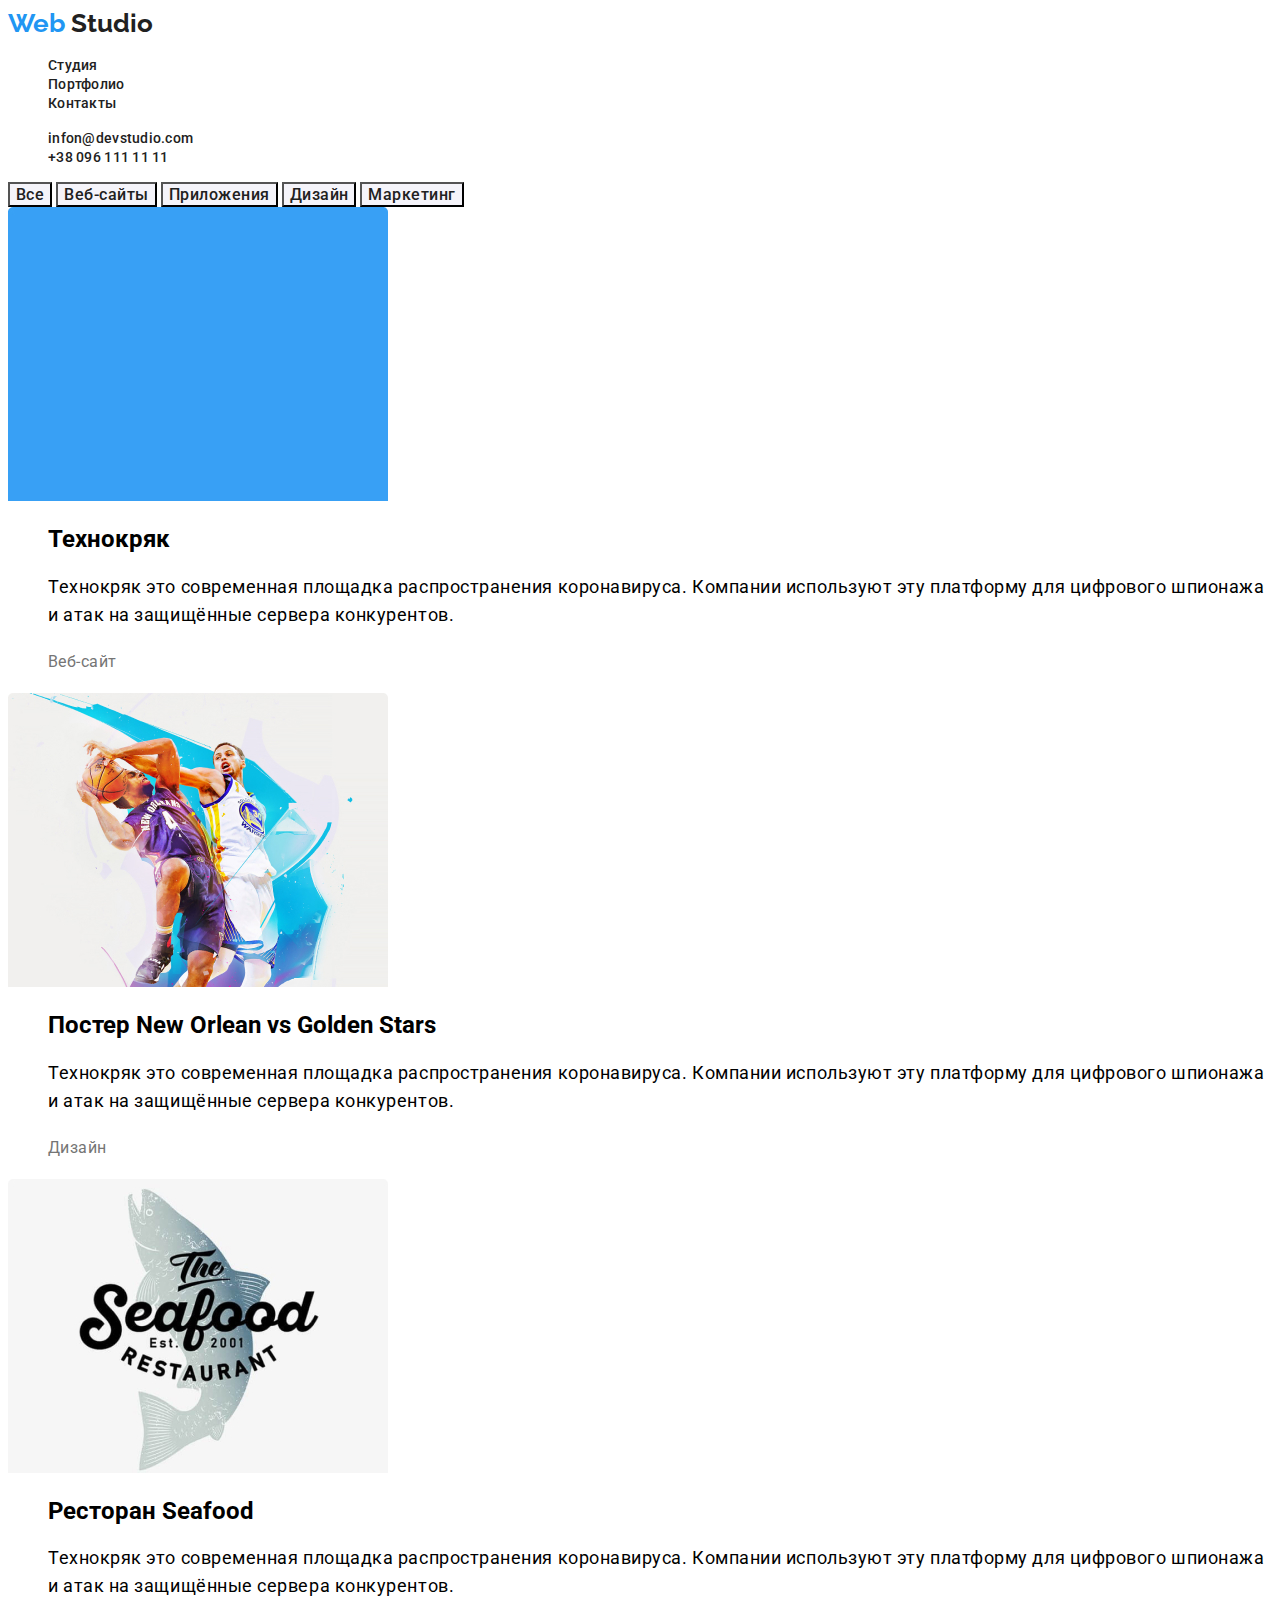
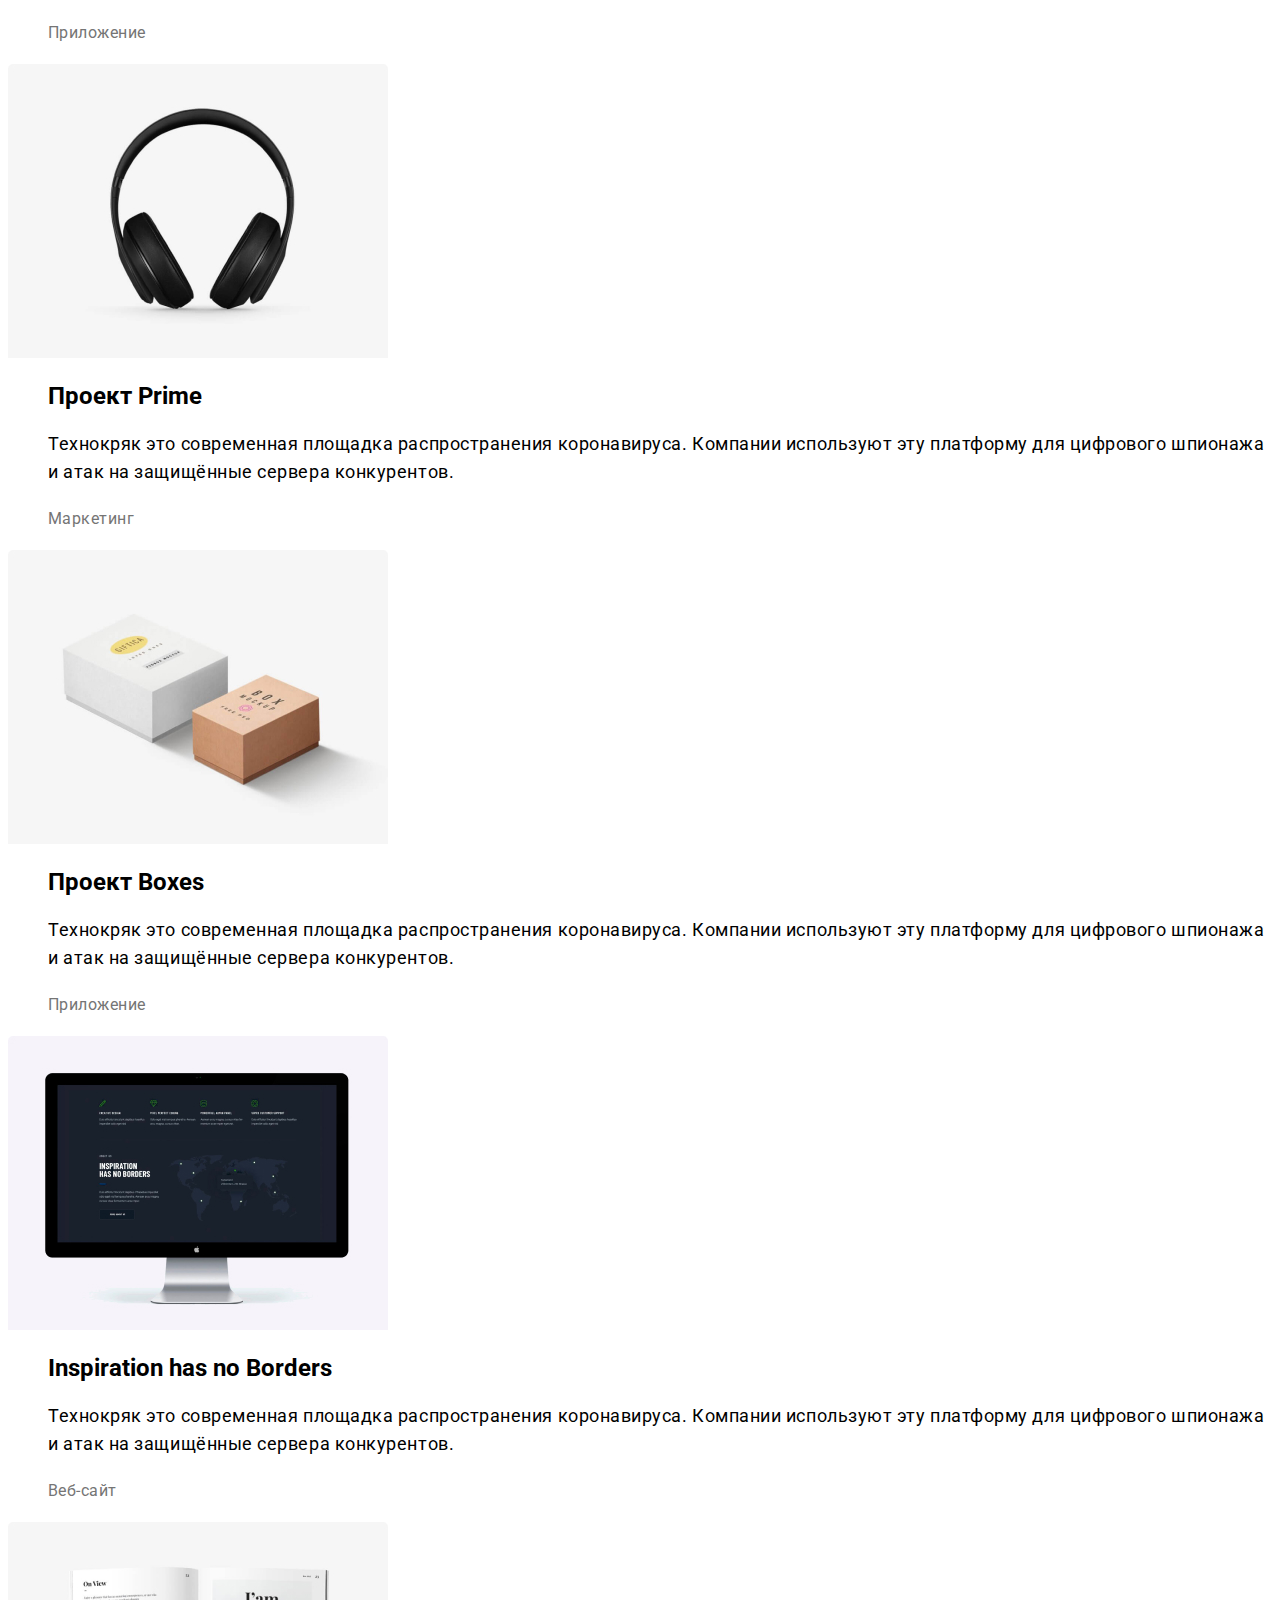
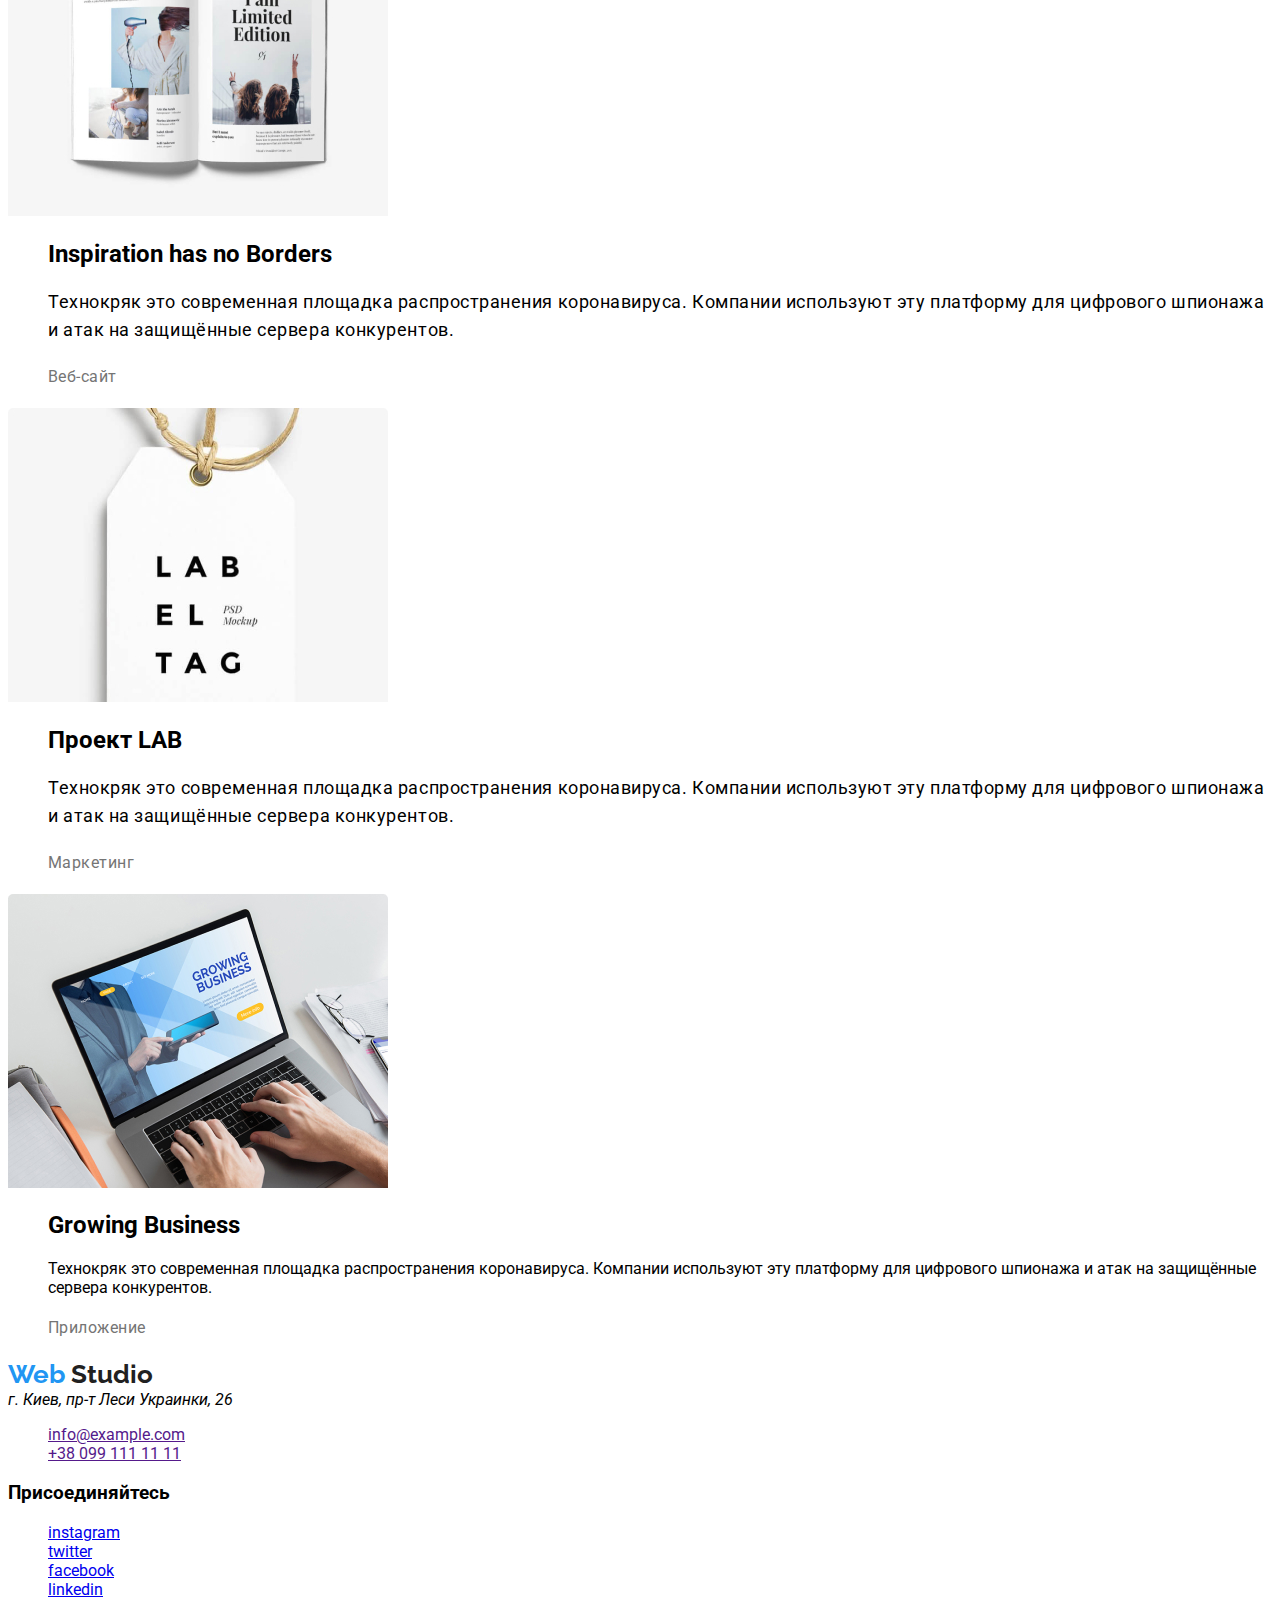
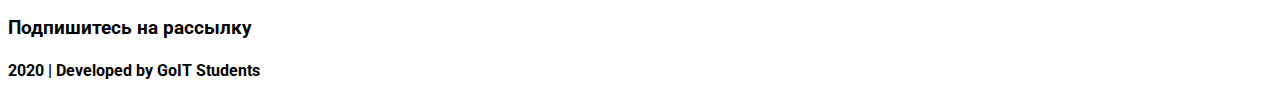
==== commit a00bf457: "дз 2" ====
--- a/Portfolio.html
+++ b/Portfolio.html
@@ -106,7 +106,7 @@
             <ul>
                 <li>
                     <h2>Growing Business</h2>
-                    <p>class="content"Технокряк это современная площадка распространения коронавируса. Компании используют эту платформу для цифрового шпионажа и атак на защищённые сервера конкурентов.</p>
+                    <p>Технокряк это современная площадка распространения коронавируса. Компании используют эту платформу для цифрового шпионажа и атак на защищённые сервера конкурентов.</p>
                     <p class="paragraph">Приложение</p>
                 </li>
             </ul>
@@ -115,7 +115,8 @@
 
     <footer>
         <!--Наши контакты-->
-        <a href="">Web Studio</a>
+        <a href="./index.html" class="logo-link"><span class="logo-primary">Web</span> Studio
+        </a>
         <address>г. Киев, пр-т Леси Украинки, 26</address>
         <ul>
             <li><a href="">info@example.com</a></li>
--- a/css/styles.css
+++ b/css/styles.css
@@ -63,6 +63,8 @@
     color: #2196f3;
 }
 
+
+}
 h2 {
     font-family: roboto;
     font-style: normal;
@@ -72,9 +74,7 @@
     letter-spacing: 0.06em;
 }
 
-
 /*Button*/
-
 .button {
     color: var(--title-text-color);
     background: var(--primary-background-button);
@@ -85,10 +85,12 @@
     font-style: normal;
     letter-spacing: 0.03em;
 }
-
+.button:hover {
+    color: var(--primary-background-color);
+    background: var(--accent-color);
+}
 
 /*content*/
-
 .content {
     font-family: Roboto;
     font-style: normal;
@@ -98,9 +100,7 @@
     letter-spacing: 0.03em;
 }
 
-
 /*Paragraph*/
-
 .paragraph {
     color: var(--title-text-grey);
     font-family: Roboto;
@@ -109,4 +109,14 @@
     font-size: 16px;
     line-height: 30px;
     letter-spacing: 0.03em;
+}
+
+/*footer*/
+.adress {
+    font-family: Roboto;
+    font-style: normal;
+    font-weight: normal;
+    font-size: 18px;
+    line-height: 28px;
+    letter-spacing: 0.03em;
 }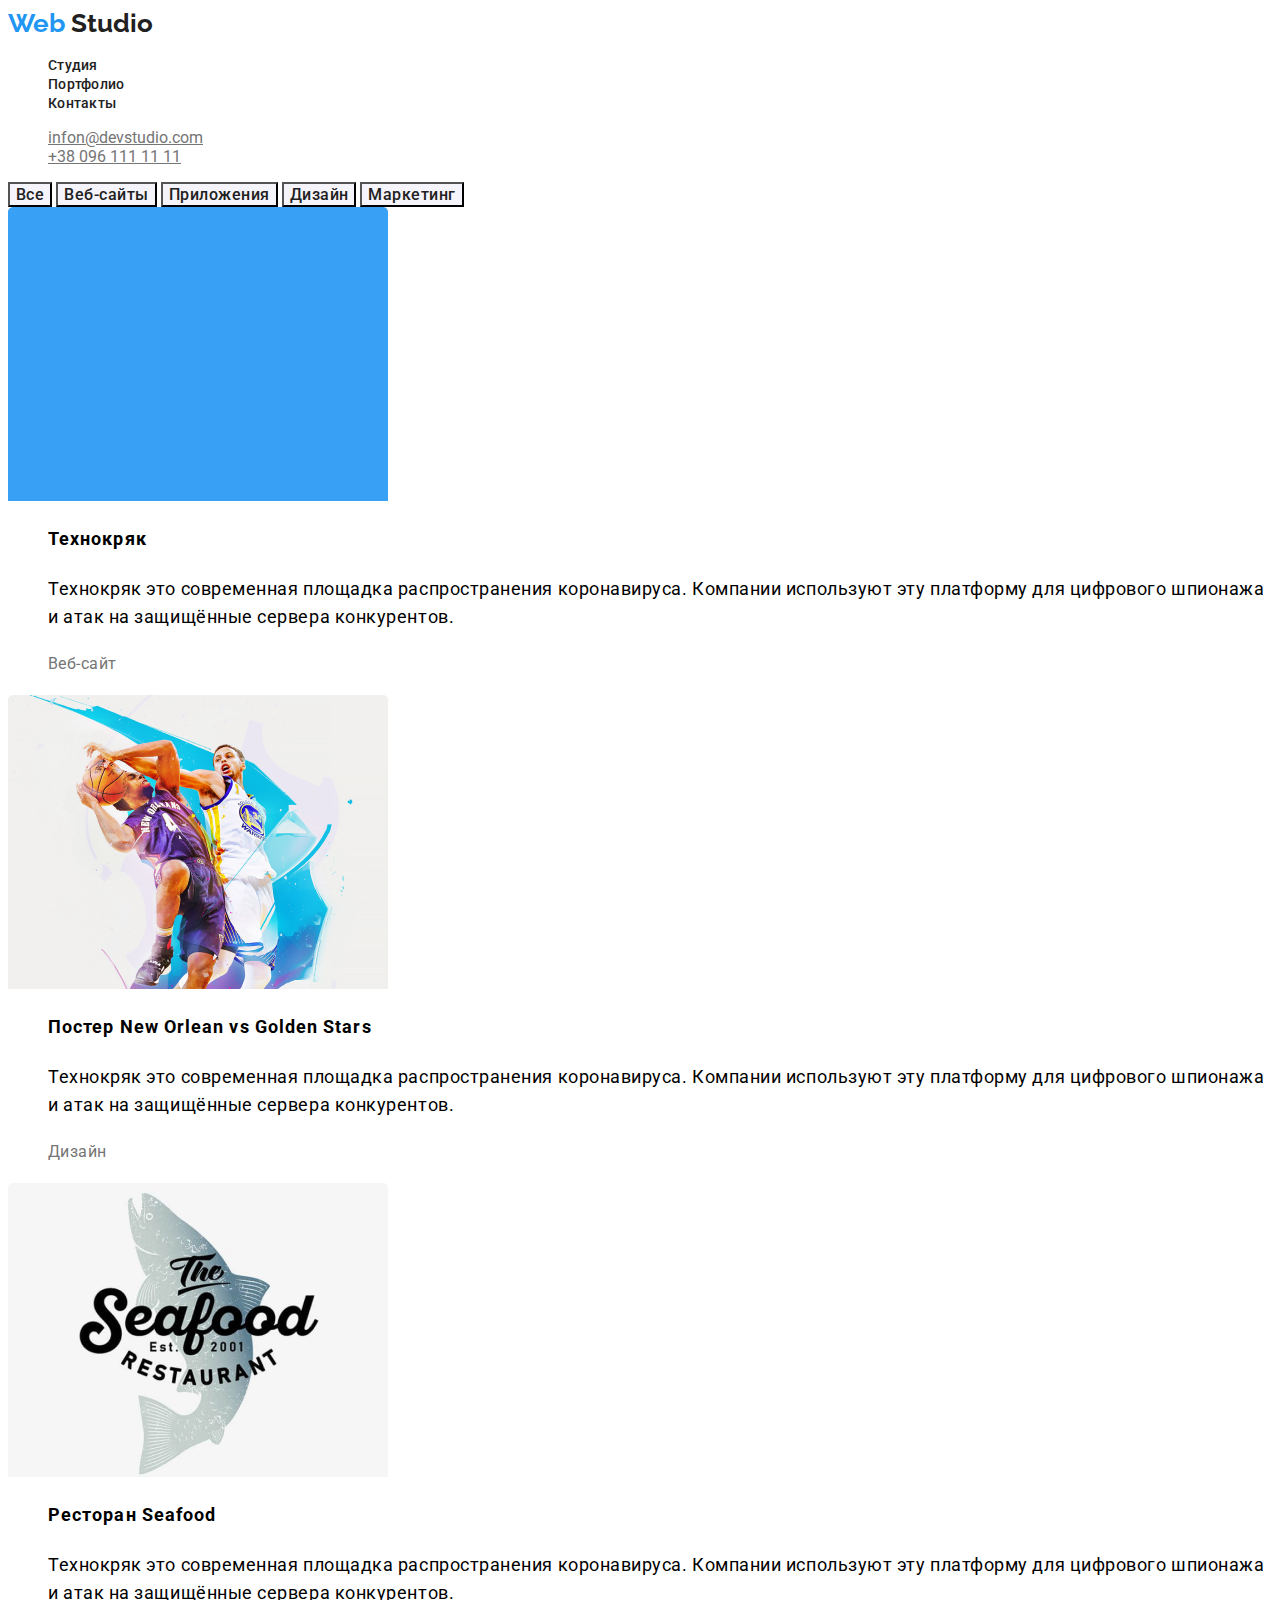
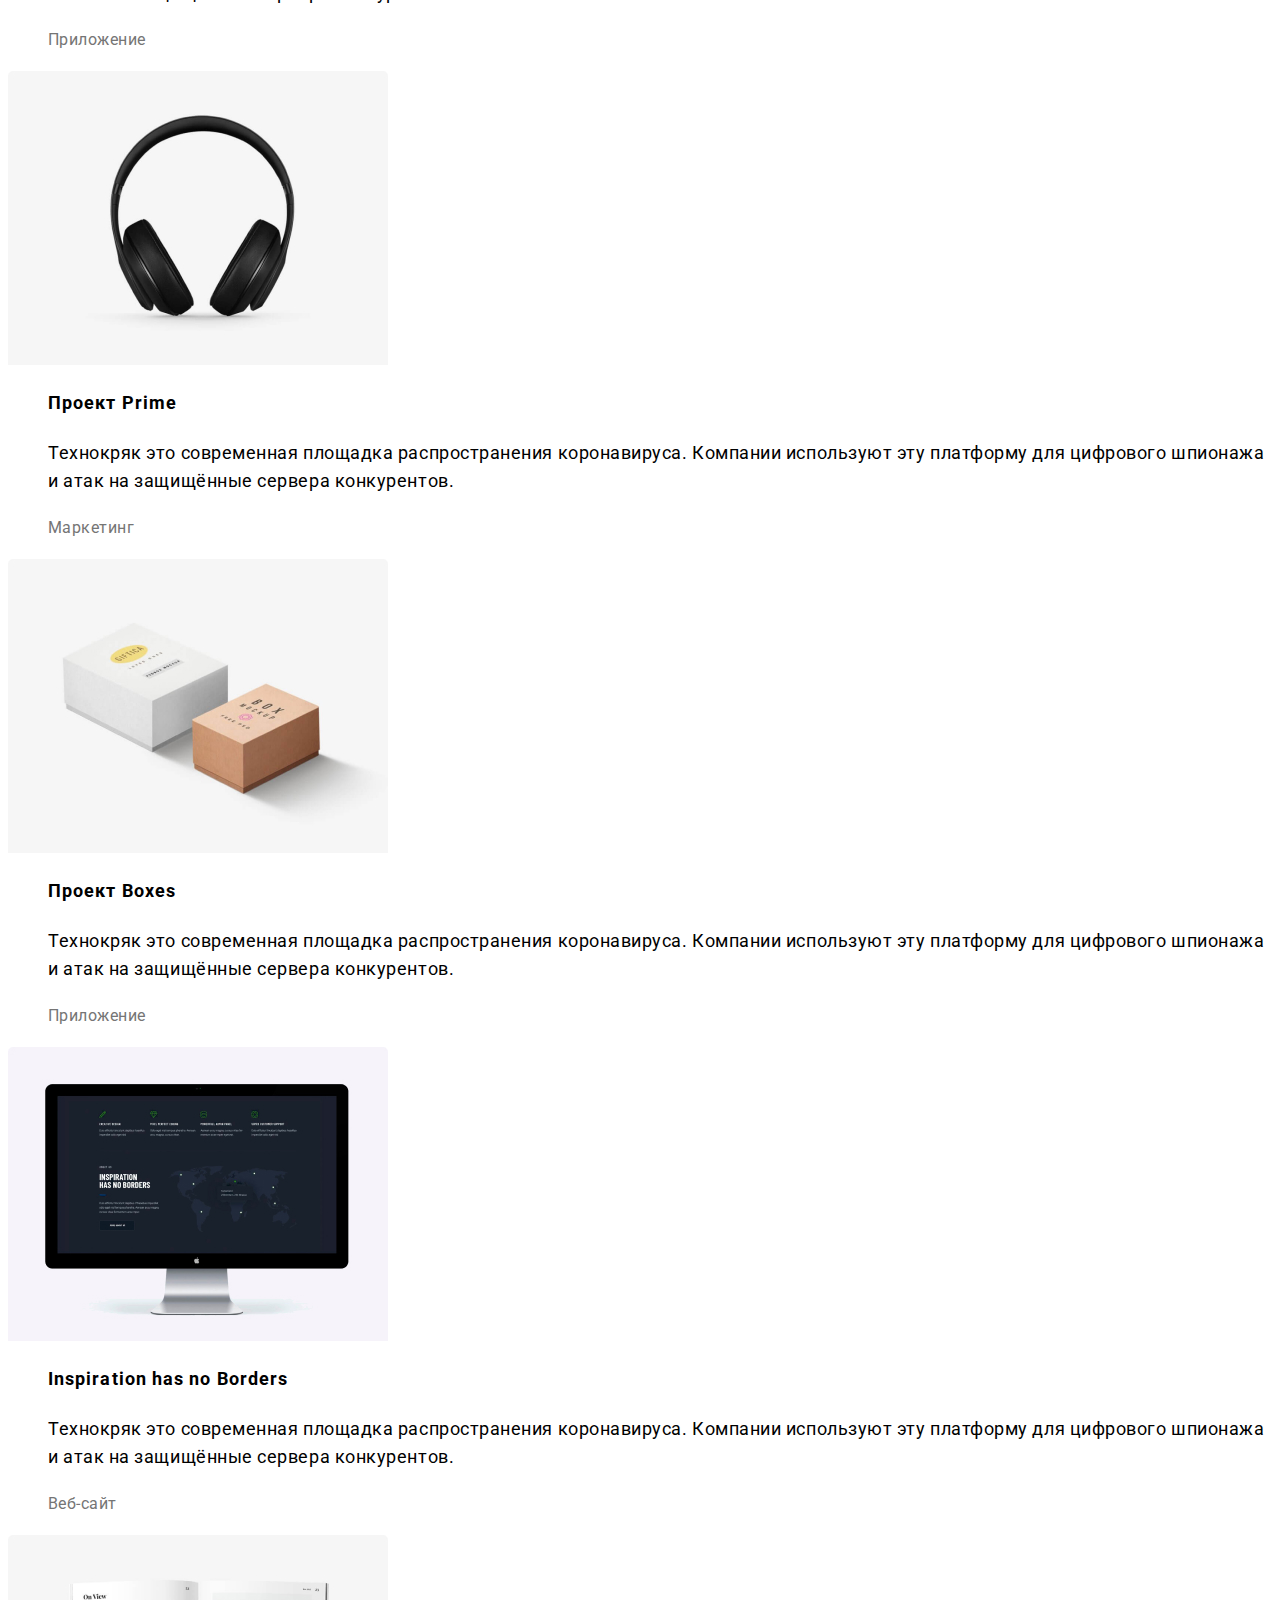
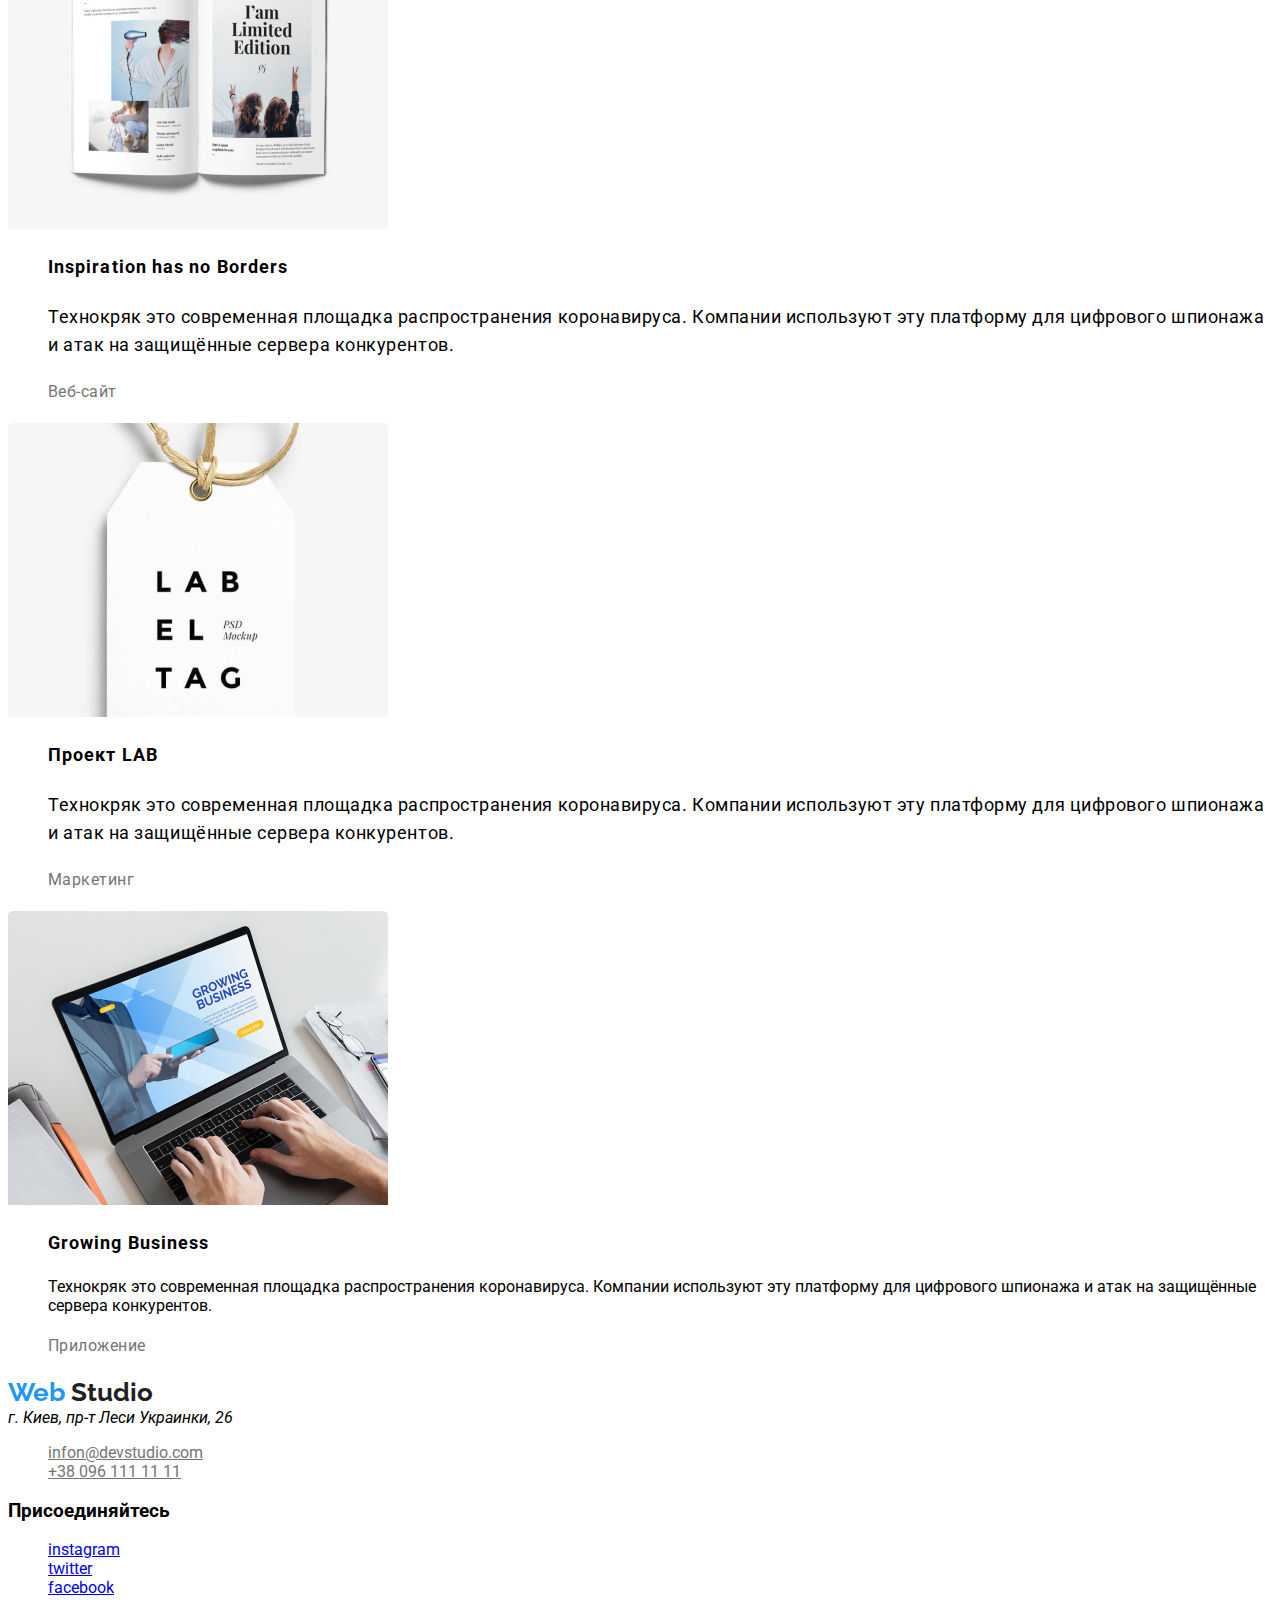
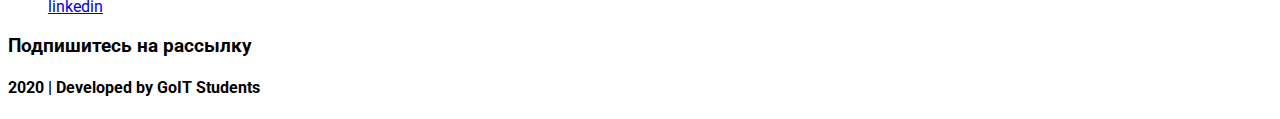
==== commit 127310e0: "подключила стили" ====
--- a/Portfolio.html
+++ b/Portfolio.html
@@ -13,20 +13,20 @@
     <!--Шапка сайта-->
     <header>
         <nav>
-            <a href="./index.html" class="logo-link"><span class="logo-primary">Web</span> Studio
+            <a href="./index.html" class="logo-link"><span class="logo-primary">Web </span> Studio
         </a>
             <ul class="site-nav list">
-                <li><a href="" class="link">Студия</a></li>
+                <li><a href="./index.html" class="link">Студия</a></li>
                 <li><a href="./Portfolio.html" class="link">Портфолио</a></li>
                 <li><a href="" class="link">Контакты</a></li>
 
             </ul>
         </nav>
 
-        <ul class="site-nav list">
-            <li><a href="" class="link">infon@devstudio.com</a>
+        <ul class="contacts">
+            <li><a href="" class="feedbeack">infon@devstudio.com</a>
             </li>
-            <li><a href="" class="link">+38 096 111 11 11</a>
+            <li><a href="" class="feedbeack">+38 096 111 11 11</a>
             </li>
         </ul>
         <div>
@@ -118,9 +118,11 @@
         <a href="./index.html" class="logo-link"><span class="logo-primary">Web</span> Studio
         </a>
         <address>г. Киев, пр-т Леси Украинки, 26</address>
-        <ul>
-            <li><a href="">info@example.com</a></li>
-            <li><a href="">+38 099 111 11 11</a></li>
+        <ul class="contacts">
+            <li><a href="" class="feedbeack">infon@devstudio.com</a>
+            </li>
+            <li><a href="" class="feedbeack">+38 096 111 11 11</a>
+            </li>
         </ul>
         <h3>Присоединяйтесь</h3>
         <ul>
--- a/css/styles.css
+++ b/css/styles.css
@@ -1,122 +1,150 @@
-/*цвет основного текста #212121*/
-
-
-/*вторичный цвет текста #757575*/
-
-
-/*белый текст #FFFFFF*/
-
- :root {
-    --primary-text-color: #212121;
-    --title-text-color: #212121;
-    --title-text-grey: #757575;
-    --accent-color: #2196F3;
-    --primary-background-color: #FFFFFF;
-    --primary-background-button: #F5F4FA;
-}
-
-body {
-    background-color: var (--primary-background-color);
-    color: var (--primary-text-color);
-    font-family: roboto, sans-serif;
-    Raleway,
-    sans-serif;
-}
-
-.logo-primary {
-    color: #2196F3;
-}
-
-.logo-link {
-    color: #212121;
-    font-family: Raleway;
-    font-style: normal;
-    font-weight: bold;
-    font-size: 26px;
-    line-height: 31px;
-    text-decoration: none;
-}
-
-ul {
-    list-style: none;
-}
-
-
-/*site nav*/
-
-.link {
-    color: #212121;
-    text-decoration: none;
-    font-family: Roboto;
-    font-style: normal;
-    font-weight: 500;
-    font-size: 14px;
-    line-height: 16px;
-    letter-spacing: 0.02em;
-}
-
-.site-nav .link:hover {
-    color: #2196F3;
-}
-
-.site-nav .link:focus {
-    color: #2196f3;
-}
-
-
-}
-h2 {
-    font-family: roboto;
-    font-style: normal;
-    font-weight: bold;
-    font-size: 18px;
-    line-height: 36px;
-    letter-spacing: 0.06em;
-}
-
-/*Button*/
-.button {
-    color: var(--title-text-color);
-    background: var(--primary-background-button);
-    font-family: Roboto;
-    font-style: normal;
-    font-size: 16px;
-    font-weight: 500;
-    font-style: normal;
-    letter-spacing: 0.03em;
-}
-.button:hover {
-    color: var(--primary-background-color);
-    background: var(--accent-color);
-}
-
-/*content*/
-.content {
-    font-family: Roboto;
-    font-style: normal;
-    font-weight: normal;
-    font-size: 18px;
-    line-height: 28px;
-    letter-spacing: 0.03em;
-}
-
-/*Paragraph*/
-.paragraph {
-    color: var(--title-text-grey);
-    font-family: Roboto;
-    font-style: normal;
-    font-weight: normal;
-    font-size: 16px;
-    line-height: 30px;
-    letter-spacing: 0.03em;
-}
-
-/*footer*/
-.adress {
-    font-family: Roboto;
-    font-style: normal;
-    font-weight: normal;
-    font-size: 18px;
-    line-height: 28px;
-    letter-spacing: 0.03em;
-}+                            /*цвет основного текста #212121*/
+                            /*вторичный цвет текста #757575*/
+                            /*белый текст #FFFFFF*/
+                            
+                             :root {
+                                --primary-text-color: #212121;
+                                --title-text-color: #212121;
+                                --title-text-grey: #757575;
+                                --accent-color: #2196F3;
+                                --primary-background-color: #FFFFFF;
+                                --primary-background-button: #F5F4FA;
+                            }
+                            
+                            body {
+                                background-color: var (--primary-background-color);
+                                color: var (--primary-text-color);
+                                font-family: roboto, sans-serif;
+                                Raleway,
+                                sans-serif;
+                            }
+                            
+                            .logo-primary {
+                                color: #2196F3;
+                            }
+                            
+                            .logo-link {
+                                color: #212121;
+                                font-family: Raleway;
+                                font-style: normal;
+                                font-weight: bold;
+                                font-size: 26px;
+                                line-height: 31px;
+                                text-decoration: none;
+                            }
+                            
+                            ul {
+                                list-style: none;
+                            }
+                            
+                            h4 {
+                                text-decoration: none;
+                            }
+                            /*site nav*/
+                            
+                            .link {
+                                color: #212121;
+                                text-decoration: none;
+                                font-family: Roboto;
+                                font-style: normal;
+                                font-weight: 500;
+                                font-size: 14px;
+                                line-height: 16px;
+                                letter-spacing: 0.02em;
+                            }
+                            
+                            .site-nav .link:hover {
+                                color: #2196F3;
+                            }
+                            
+                            .site-nav .link:focus {
+                                color: var(--primary-background-button);
+                            }
+                            /*feedbeack*/
+                            
+                            .feedbeack {
+                                color: var(--title-text-grey);
+                            }
+                            
+                            .feedbeack:hover {
+                                color: #2196f3;
+                            }
+                            
+                            .feedbeack:focus {
+                                color: var(--primary-background-button);
+                            }
+                            
+                            h1 {
+                                position: absolute;
+                                font-family: Roboto;
+                                font-style: normal;
+                                font-weight: 900;
+                                font-size: 44px;
+                                line-height: 60px;
+                                text-align: center;
+                                letter-spacing: 0.06em;
+                                text-transform: uppercase;
+                            }
+                            
+                            h2 {
+                                font-family: roboto;
+                                font-style: normal;
+                                font-weight: bold;
+                                font-size: 18px;
+                                line-height: 36px;
+                                letter-spacing: 0.06em;
+                            }
+                            /*Button*/
+                            
+                            .button {
+                                color: var(--title-text-color);
+                                background: var(--primary-background-button);
+                                font-family: Roboto;
+                                font-style: normal;
+                                font-size: 16px;
+                                font-weight: 500;
+                                font-style: normal;
+                                letter-spacing: 0.03em;
+                                text-decoration: none;
+                            }
+                            
+                            .button:hover {
+                                color: var(--primary-background-color);
+                                background: var(--accent-color);
+                            }
+                            
+                            .button:focus {
+                                color: var(--title-text-grey);
+                                background: var(--primary-background-color);
+                            }
+                            /*content*/
+                            
+                            .content {
+                                font-family: Roboto;
+                                font-style: normal;
+                                font-weight: normal;
+                                font-size: 18px;
+                                line-height: 28px;
+                                letter-spacing: 0.03em;
+                            }
+                            /*Paragraph*/
+                            
+                            .paragraph {
+                                color: var(--title-text-grey);
+                                font-family: Roboto;
+                                font-style: normal;
+                                font-weight: normal;
+                                font-size: 16px;
+                                line-height: 30px;
+                                letter-spacing: 0.03em;
+                            }
+                            /*footer*/
+                            
+                            .adress {
+                                font-family: Roboto;
+                                font-style: normal;
+                                font-weight: normal;
+                                font-size: 18px;
+                                line-height: 28px;
+                                letter-spacing: 0.03em;
+                            }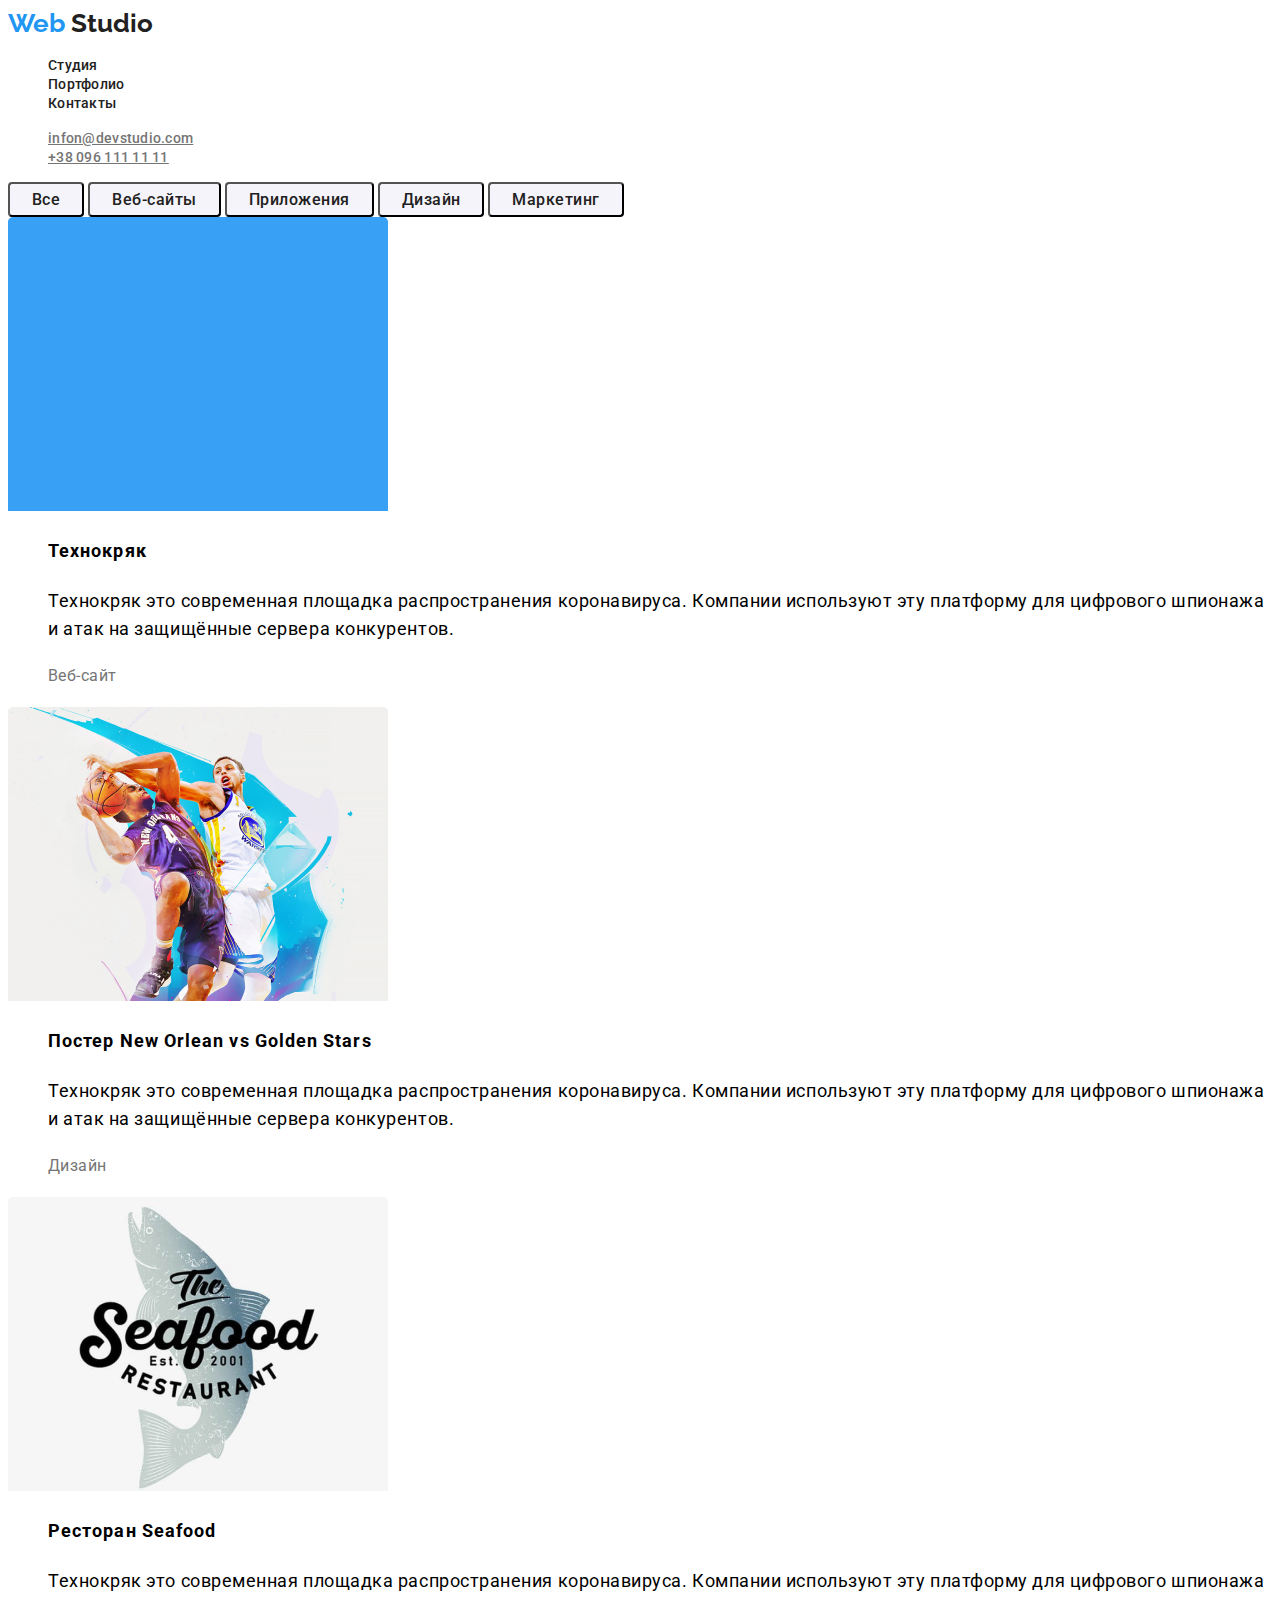
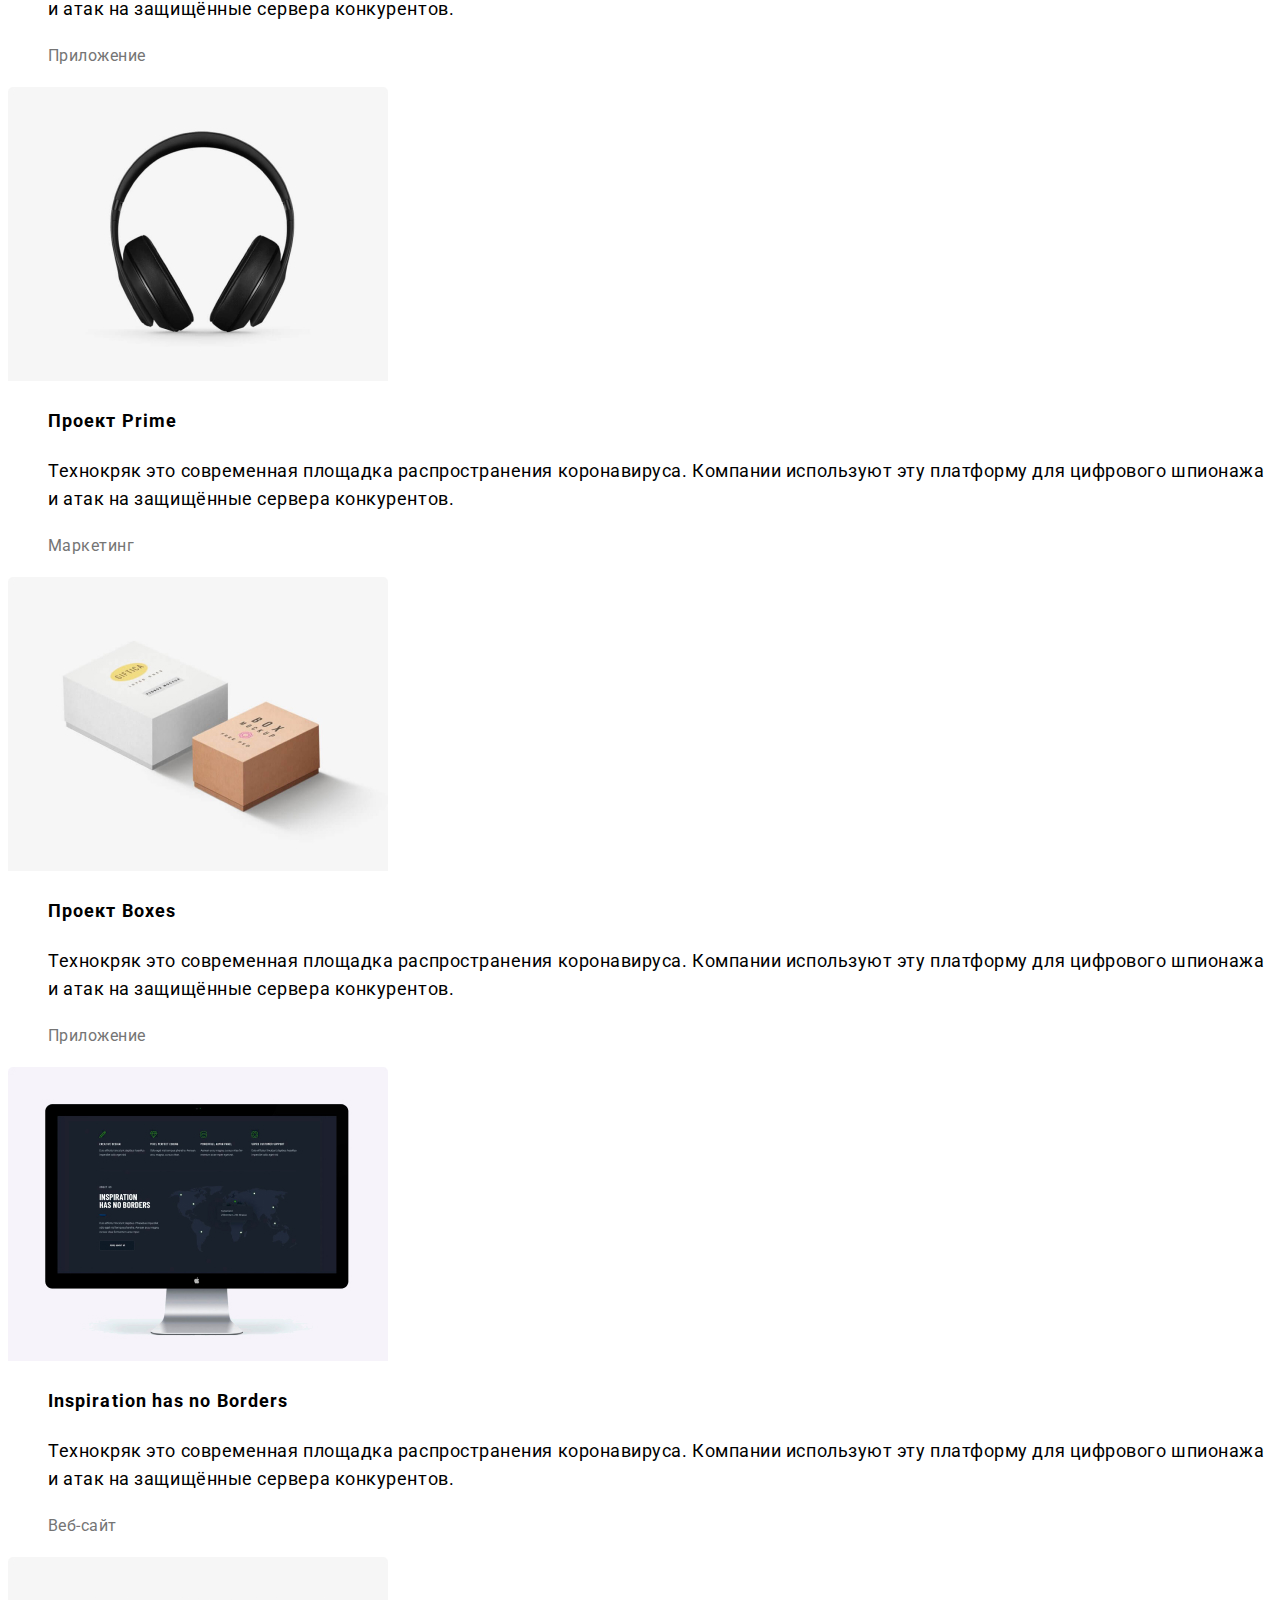
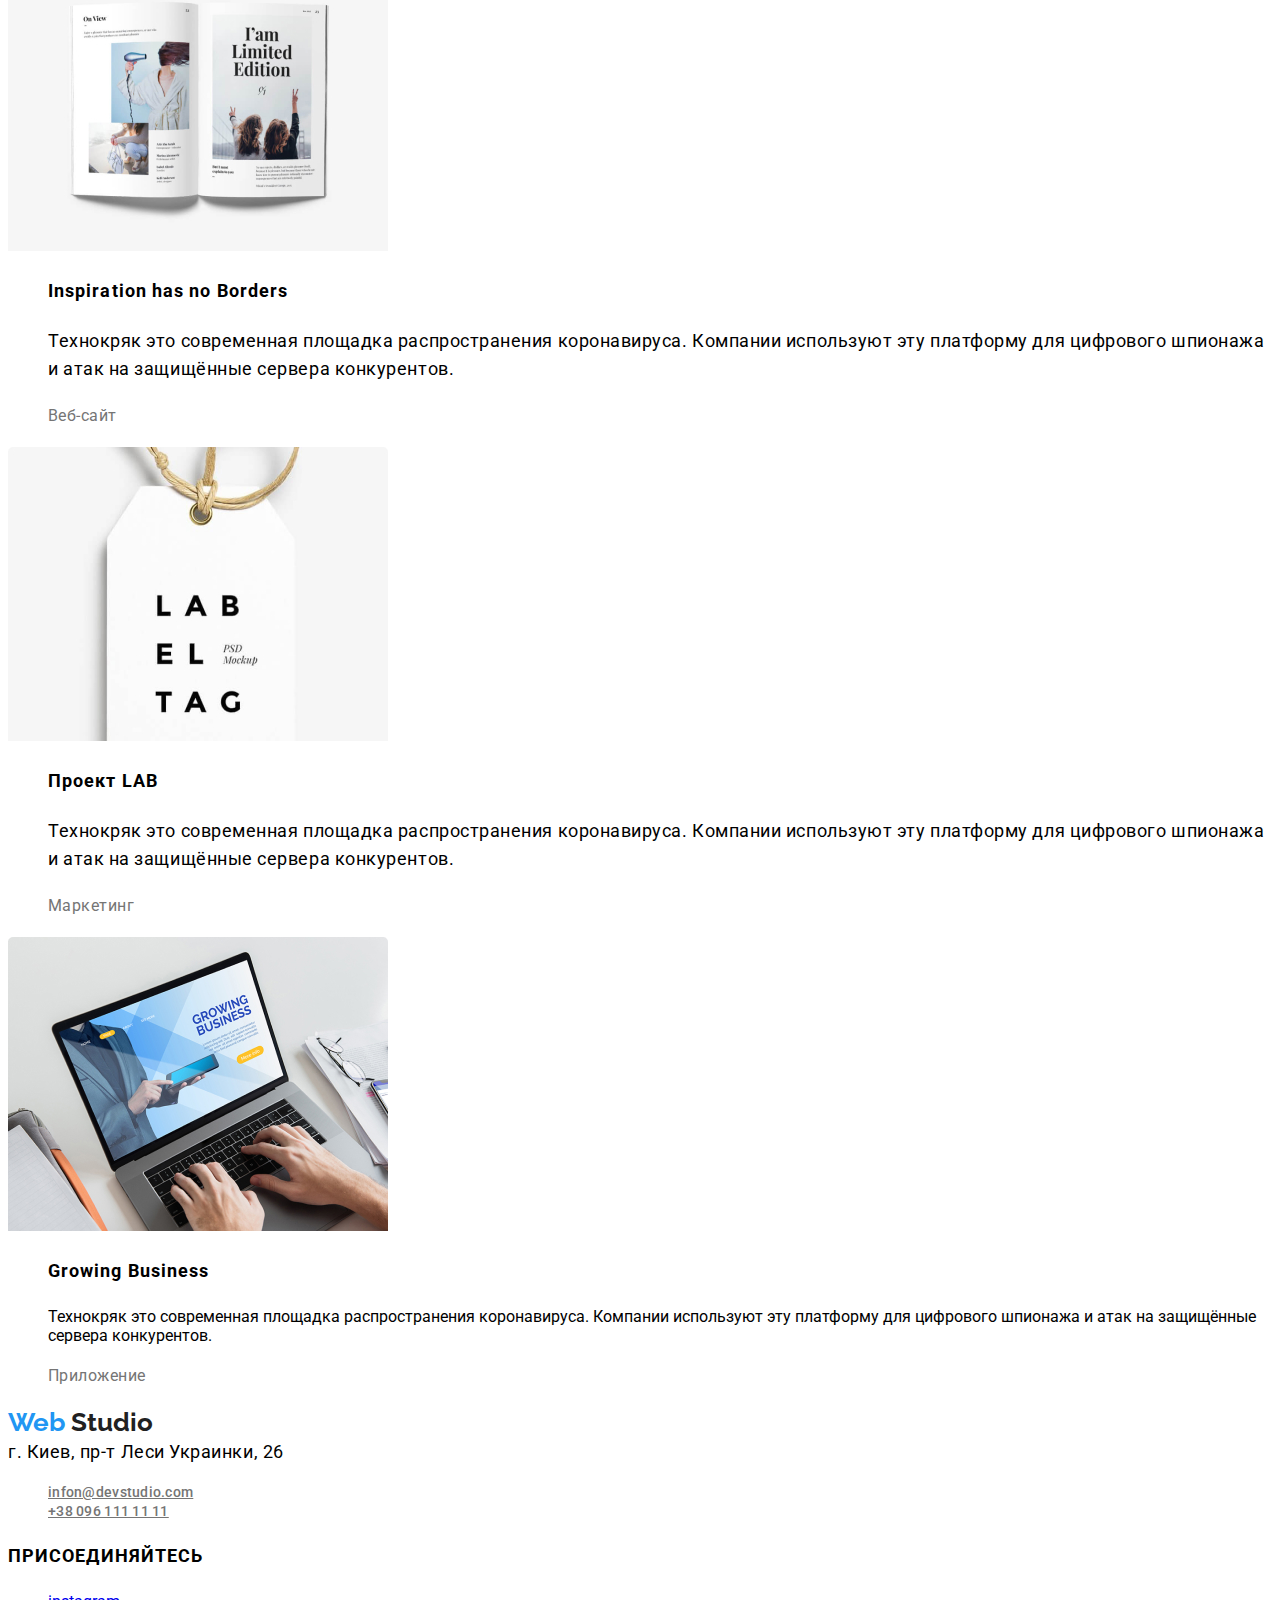
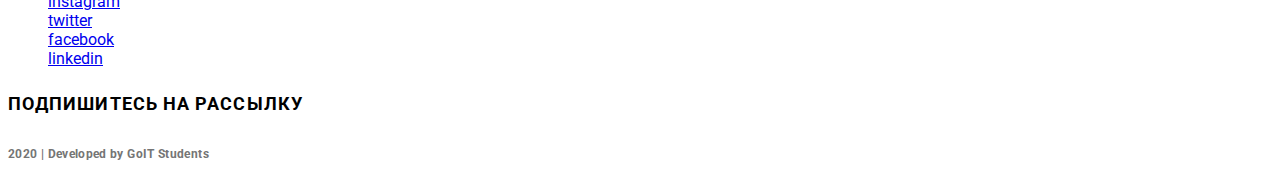
==== commit 29e1274f: "дз 2" ====
--- a/Portfolio.html
+++ b/Portfolio.html
@@ -41,7 +41,7 @@
             <img src="./images/img1.jpg" alt="blue" width="380">
             <ul class="list">
                 <li>
-                    <h2>Технокряк</h2>
+                    <h3>Технокряк</h3>
                     <p class="content">Технокряк это современная площадка распространения коронавируса. Компании используют эту платформу для цифрового шпионажа и атак на защищённые сервера конкурентов.</p>
                     <p class="paragraph">Веб-сайт</p>
                 </li>
@@ -49,7 +49,7 @@
             <img src="./images/img2.jpg" alt="poster" width="380">
             <ul>
                 <li>
-                    <h2>Постер New Orlean vs Golden Stars</h2>
+                    <h3>Постер New Orlean vs Golden Stars</h3>
                     <p class="content">Технокряк это современная площадка распространения коронавируса. Компании используют эту платформу для цифрового шпионажа и атак на защищённые сервера конкурентов.</p>
                     <p class="paragraph">Дизайн</p>
                 </li>
@@ -57,7 +57,7 @@
             <img src="./images/img3.jpg" alt="attachment" width="380">
             <ul>
                 <li>
-                    <h2>Ресторан Seafood</h2>
+                    <h3>Ресторан Seafood</h3>
                     <p class="content">Технокряк это современная площадка распространения коронавируса. Компании используют эту платформу для цифрового шпионажа и атак на защищённые сервера конкурентов.</p>
                     <p class="paragraph">Приложение</p>
                 </li>
@@ -65,7 +65,7 @@
             <img src="./images/img4.jpg" alt="poster" width="380">
             <ul>
                 <li>
-                    <h2>Проект Prime</h2>
+                    <h3>Проект Prime</h3>
                     <p class="content">Технокряк это современная площадка распространения коронавируса. Компании используют эту платформу для цифрового шпионажа и атак на защищённые сервера конкурентов.</p>
                     <p class="paragraph">Маркетинг</p>
                 </li>
@@ -73,7 +73,7 @@
             <img src="./images/img5.jpg" alt="boxes" width="380">
             <ul>
                 <li>
-                    <h2>Проект Boxes</h2>
+                    <h3>Проект Boxes</h3>
                     <p class="content">Технокряк это современная площадка распространения коронавируса. Компании используют эту платформу для цифрового шпионажа и атак на защищённые сервера конкурентов.</p>
                     <p class="paragraph">Приложение</p>
                 </li>
@@ -81,7 +81,7 @@
             <img src="./images/img6.jpg" alt="monitor" width="380">
             <ul>
                 <li>
-                    <h2>Inspiration has no Borders</h2>
+                    <h3>Inspiration has no Borders</h3>
                     <p class="content">Технокряк это современная площадка распространения коронавируса. Компании используют эту платформу для цифрового шпионажа и атак на защищённые сервера конкурентов.</p>
                     <p class="paragraph">Веб-сайт</p>
                 </li>
@@ -89,7 +89,7 @@
             <img src="./images/img7.jpg" alt="picture" width="380">
             <ul>
                 <li>
-                    <h2>Inspiration has no Borders</h2>
+                    <h3>Inspiration has no Borders</h3>
                     <p class="content">Технокряк это современная площадка распространения коронавируса. Компании используют эту платформу для цифрового шпионажа и атак на защищённые сервера конкурентов.</p>
                     <p class="paragraph">Веб-сайт</p>
                 </li>
@@ -97,7 +97,7 @@
             <img src="./images/img8.jpg" alt="white" width="380">
             <ul>
                 <li>
-                    <h2>Проект LAB</h2>
+                    <h3>Проект LAB</h3>
                     <p class="content">Технокряк это современная площадка распространения коронавируса. Компании используют эту платформу для цифрового шпионажа и атак на защищённые сервера конкурентов.</p>
                     <p class="paragraph">Маркетинг</p>
                 </li>
@@ -105,7 +105,7 @@
             <img src="./images/img9.jpg" alt="lap top" width="380">
             <ul>
                 <li>
-                    <h2>Growing Business</h2>
+                    <h3>Growing Business</h3>
                     <p>Технокряк это современная площадка распространения коронавируса. Компании используют эту платформу для цифрового шпионажа и атак на защищённые сервера конкурентов.</p>
                     <p class="paragraph">Приложение</p>
                 </li>
@@ -117,14 +117,14 @@
         <!--Наши контакты-->
         <a href="./index.html" class="logo-link"><span class="logo-primary">Web</span> Studio
         </a>
-        <address>г. Киев, пр-т Леси Украинки, 26</address>
+        <address class="adress">г. Киев, пр-т Леси Украинки, 26</address>
         <ul class="contacts">
             <li><a href="" class="feedbeack">infon@devstudio.com</a>
             </li>
             <li><a href="" class="feedbeack">+38 096 111 11 11</a>
             </li>
         </ul>
-        <h3>Присоединяйтесь</h3>
+        <h3>ПРИСОЕДИНЯЙТЕСЬ</h3>
         <ul>
             <li><a href=" ">instagram</a></li>
             <li><a href=" ">twitter</a></li>
@@ -132,8 +132,8 @@
             <li><a href=" ">linkedin</a>
             </li>
         </ul>
-        <h3>Подпишитесь на рассылку</h3>
-        <h4>2020 | Developed by GoIT Students </h4>
+        <h3>ПОДПИШИТЕСЬ НА РАССЫЛКУ</h3>
+        <h5>2020 | Developed by GoIT Students </h5>
     </footer>
 </body>
 
--- a/css/styles.css
+++ b/css/styles.css
@@ -1,150 +1,204 @@
-                            /*цвет основного текста #212121*/
-                            /*вторичный цвет текста #757575*/
-                            /*белый текст #FFFFFF*/
-                            
-                             :root {
-                                --primary-text-color: #212121;
-                                --title-text-color: #212121;
-                                --title-text-grey: #757575;
-                                --accent-color: #2196F3;
-                                --primary-background-color: #FFFFFF;
-                                --primary-background-button: #F5F4FA;
-                            }
-                            
-                            body {
-                                background-color: var (--primary-background-color);
-                                color: var (--primary-text-color);
-                                font-family: roboto, sans-serif;
-                                Raleway,
-                                sans-serif;
-                            }
-                            
-                            .logo-primary {
-                                color: #2196F3;
-                            }
-                            
-                            .logo-link {
-                                color: #212121;
-                                font-family: Raleway;
-                                font-style: normal;
-                                font-weight: bold;
-                                font-size: 26px;
-                                line-height: 31px;
-                                text-decoration: none;
-                            }
-                            
-                            ul {
-                                list-style: none;
-                            }
-                            
-                            h4 {
-                                text-decoration: none;
-                            }
-                            /*site nav*/
-                            
-                            .link {
-                                color: #212121;
-                                text-decoration: none;
-                                font-family: Roboto;
-                                font-style: normal;
-                                font-weight: 500;
-                                font-size: 14px;
-                                line-height: 16px;
-                                letter-spacing: 0.02em;
-                            }
-                            
-                            .site-nav .link:hover {
-                                color: #2196F3;
-                            }
-                            
-                            .site-nav .link:focus {
-                                color: var(--primary-background-button);
-                            }
-                            /*feedbeack*/
-                            
-                            .feedbeack {
-                                color: var(--title-text-grey);
-                            }
-                            
-                            .feedbeack:hover {
-                                color: #2196f3;
-                            }
-                            
-                            .feedbeack:focus {
-                                color: var(--primary-background-button);
-                            }
-                            
-                            h1 {
-                                position: absolute;
-                                font-family: Roboto;
-                                font-style: normal;
-                                font-weight: 900;
-                                font-size: 44px;
-                                line-height: 60px;
-                                text-align: center;
-                                letter-spacing: 0.06em;
-                                text-transform: uppercase;
-                            }
-                            
-                            h2 {
-                                font-family: roboto;
-                                font-style: normal;
-                                font-weight: bold;
-                                font-size: 18px;
-                                line-height: 36px;
-                                letter-spacing: 0.06em;
-                            }
-                            /*Button*/
-                            
-                            .button {
-                                color: var(--title-text-color);
-                                background: var(--primary-background-button);
-                                font-family: Roboto;
-                                font-style: normal;
-                                font-size: 16px;
-                                font-weight: 500;
-                                font-style: normal;
-                                letter-spacing: 0.03em;
-                                text-decoration: none;
-                            }
-                            
-                            .button:hover {
-                                color: var(--primary-background-color);
-                                background: var(--accent-color);
-                            }
-                            
-                            .button:focus {
-                                color: var(--title-text-grey);
-                                background: var(--primary-background-color);
-                            }
-                            /*content*/
-                            
-                            .content {
-                                font-family: Roboto;
-                                font-style: normal;
-                                font-weight: normal;
-                                font-size: 18px;
-                                line-height: 28px;
-                                letter-spacing: 0.03em;
-                            }
-                            /*Paragraph*/
-                            
-                            .paragraph {
-                                color: var(--title-text-grey);
-                                font-family: Roboto;
-                                font-style: normal;
-                                font-weight: normal;
-                                font-size: 16px;
-                                line-height: 30px;
-                                letter-spacing: 0.03em;
-                            }
-                            /*footer*/
-                            
-                            .adress {
-                                font-family: Roboto;
-                                font-style: normal;
-                                font-weight: normal;
-                                font-size: 18px;
-                                line-height: 28px;
-                                letter-spacing: 0.03em;
-                            }+                                /*цвет основного текста #212121*/
+                                /*вторичный цвет текста #757575*/
+                                /*белый текст #FFFFFF*/
+                                
+                                 :root {
+                                    --primary-text-color: #212121;
+                                    --title-text-color: #212121;
+                                    --title-text-grey: #757575;
+                                    --accent-color: #2196F3;
+                                    --primary-background-color: #FFFFFF;
+                                    --primary-background-button: #F5F4FA;
+                                }
+                                
+                                body {
+                                    background-color: var (--primary-background-color);
+                                    color: var (--primary-text-color);
+                                    font-family: roboto, sans-serif;
+                                    sans-serif;
+                                }
+                                
+                                .logo-primary {
+                                    color: #2196F3;
+                                }
+                                
+                                .logo-link {
+                                    color: #212121;
+                                    font-family: Raleway;
+                                    font-style: normal;
+                                    font-weight: bold;
+                                    font-size: 26px;
+                                    line-height: 31px;
+                                    text-decoration: none;
+                                }
+                                
+                                ul {
+                                    list-style: none;
+                                }
+                                /*site nav*/
+                                
+                                .link {
+                                    color: #212121;
+                                    text-decoration: none;
+                                    font-family: Roboto;
+                                    font-style: normal;
+                                    font-weight: 500;
+                                    font-size: 14px;
+                                    line-height: 16px;
+                                    letter-spacing: 0.02em;
+                                }
+                                
+                                .site-nav .link:hover {
+                                    color: #2196F3;
+                                }
+                                
+                                .site-nav .link:focus {
+                                    color: var(--primary-background-button);
+                                }
+                                /*feedbeack*/
+                                
+                                .feedbeack {
+                                    color: var(--title-text-grey);
+                                    font-family: Roboto;
+                                    font-style: normal;
+                                    font-weight: 500;
+                                    font-size: 14px;
+                                    line-height: 16px;
+                                    letter-spacing: 0.02em;
+                                }
+                                
+                                .feedbeack:hover {
+                                    color: #2196f3;
+                                }
+                                
+                                .feedbeack:focus {
+                                    color: var(--primary-background-button);
+                                }
+                                
+                                h1 {
+                                    position: absolute;
+                                    font-family: Roboto;
+                                    font-style: normal;
+                                    font-weight: 900;
+                                    font-size: 44px;
+                                    line-height: 60px;
+                                    text-align: center;
+                                    letter-spacing: 0.06em;
+                                    text-transform: uppercase
+                                }
+                                
+                                h2 {
+                                    font-family: roboto;
+                                    font-style: normal;
+                                    font-weight: bold;
+                                    font-size: 36px;
+                                    line-height: 42px;
+                                    letter-spacing: 0.06em;
+                                }
+                                
+                                h3 {
+                                    font-family: roboto;
+                                    font-style: normal;
+                                    font-weight: bold;
+                                    font-size: 18px;
+                                    line-height: 36px;
+                                    letter-spacing: 0.06em;
+                                }
+                                
+                                h4 {
+                                    font-family: Roboto;
+                                    font-style: normal;
+                                    font-weight: bold;
+                                    font-size: 14px;
+                                    line-height: 16px;
+                                    text-align: center;
+                                    letter-spacing: 0.03em;
+                                    text-transform: uppercase;
+                                }
+                                
+                                h5 {
+                                    font-family: Roboto;
+                                    font-style: normal;
+                                    font-size: 12px;
+                                    line-height: 24px;
+                                    letter-spacing: 0.03em;
+                                    color: var(--title-text-grey);
+                                }
+                                /*Button*/
+                                
+                                .big-button {
+                                    color: var(--primary-background-color);
+                                    background: var(--accent-color);
+                                    text-decoration: none;
+                                    font-family: Roboto;
+                                    font-style: normal;
+                                    font-weight: bold;
+                                    font-size: 16px;
+                                    line-height: 30px;
+                                    padding-left: 32px;
+                                    padding-right: 32px;
+                                    padding-bottom: 10px;
+                                    padding-top: 10px;
+                                    border-radius: 4px;
+                                    position: absolute;
+                                    left: 732px;
+                                    top: 440px;
+                                }
+                                
+                                .button {
+                                    color: var(--title-text-color);
+                                    background: var(--primary-background-button);
+                                    font-family: Roboto;
+                                    font-style: normal;
+                                    font-size: 16px;
+                                    font-weight: 500;
+                                    font-style: normal;
+                                    letter-spacing: 0.03em;
+                                    text-decoration: none;
+                                    padding-right: 22px;
+                                    padding-left: 22px;
+                                    padding-bottom: 6px;
+                                    padding-top: 6px;
+                                    border-radius: 4px;
+                                }
+                                
+                                .button:hover {
+                                    color: var(--primary-background-color);
+                                    background: var(--accent-color);
+                                }
+                                
+                                .button:focus {
+                                    color: var(--title-text-grey);
+                                    background: var(--primary-background-color);
+                                }
+                                /*content*/
+                                
+                                .content {
+                                    font-family: Roboto;
+                                    font-style: normal;
+                                    font-weight: normal;
+                                    font-size: 18px;
+                                    line-height: 28px;
+                                    letter-spacing: 0.03em;
+                                }
+                                /*Paragraph*/
+                                
+                                .paragraph {
+                                    color: var(--title-text-grey);
+                                    font-family: Roboto;
+                                    font-style: normal;
+                                    font-weight: normal;
+                                    font-size: 16px;
+                                    line-height: 30px;
+                                    letter-spacing: 0.03em;
+                                }
+                                /*footer*/
+                                
+                                .adress {
+                                    font-family: Roboto;
+                                    font-style: normal;
+                                    font-weight: normal;
+                                    font-size: 18px;
+                                    line-height: 28px;
+                                    letter-spacing: 0.03em;
+                                }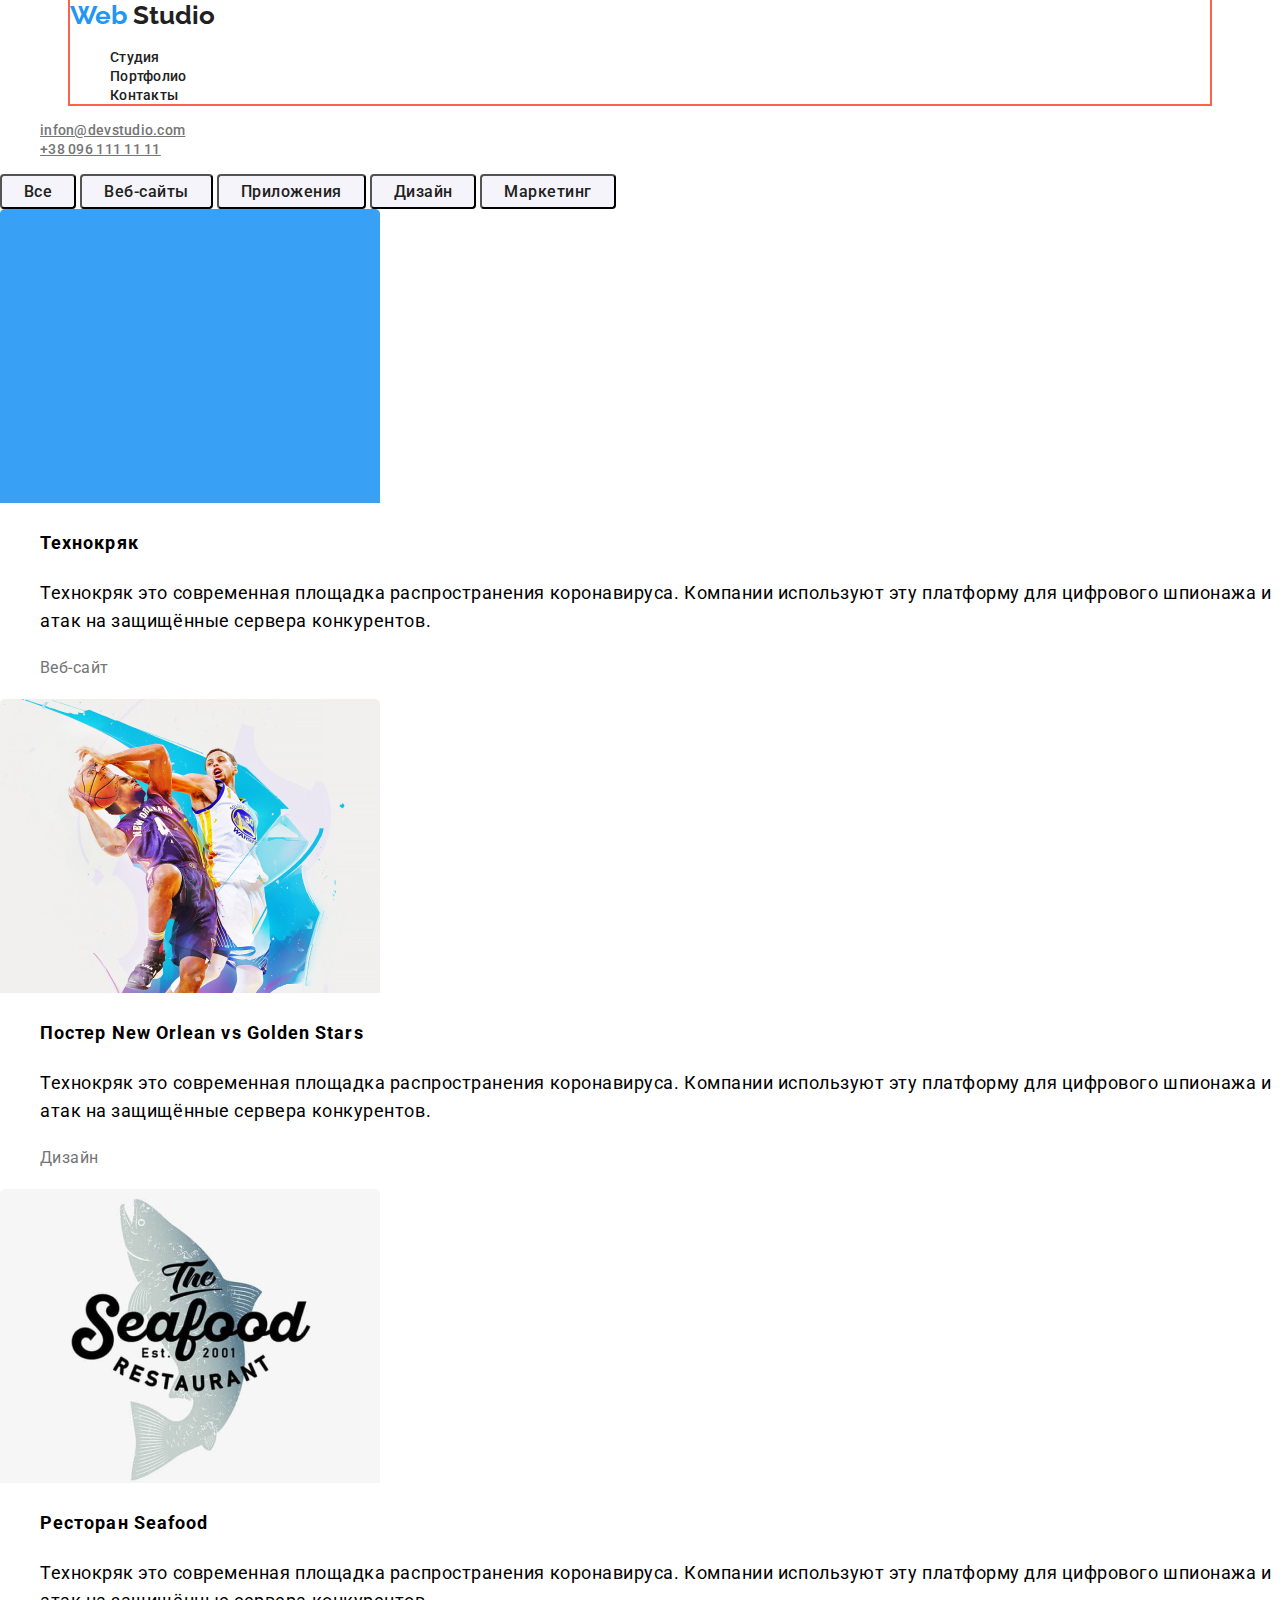
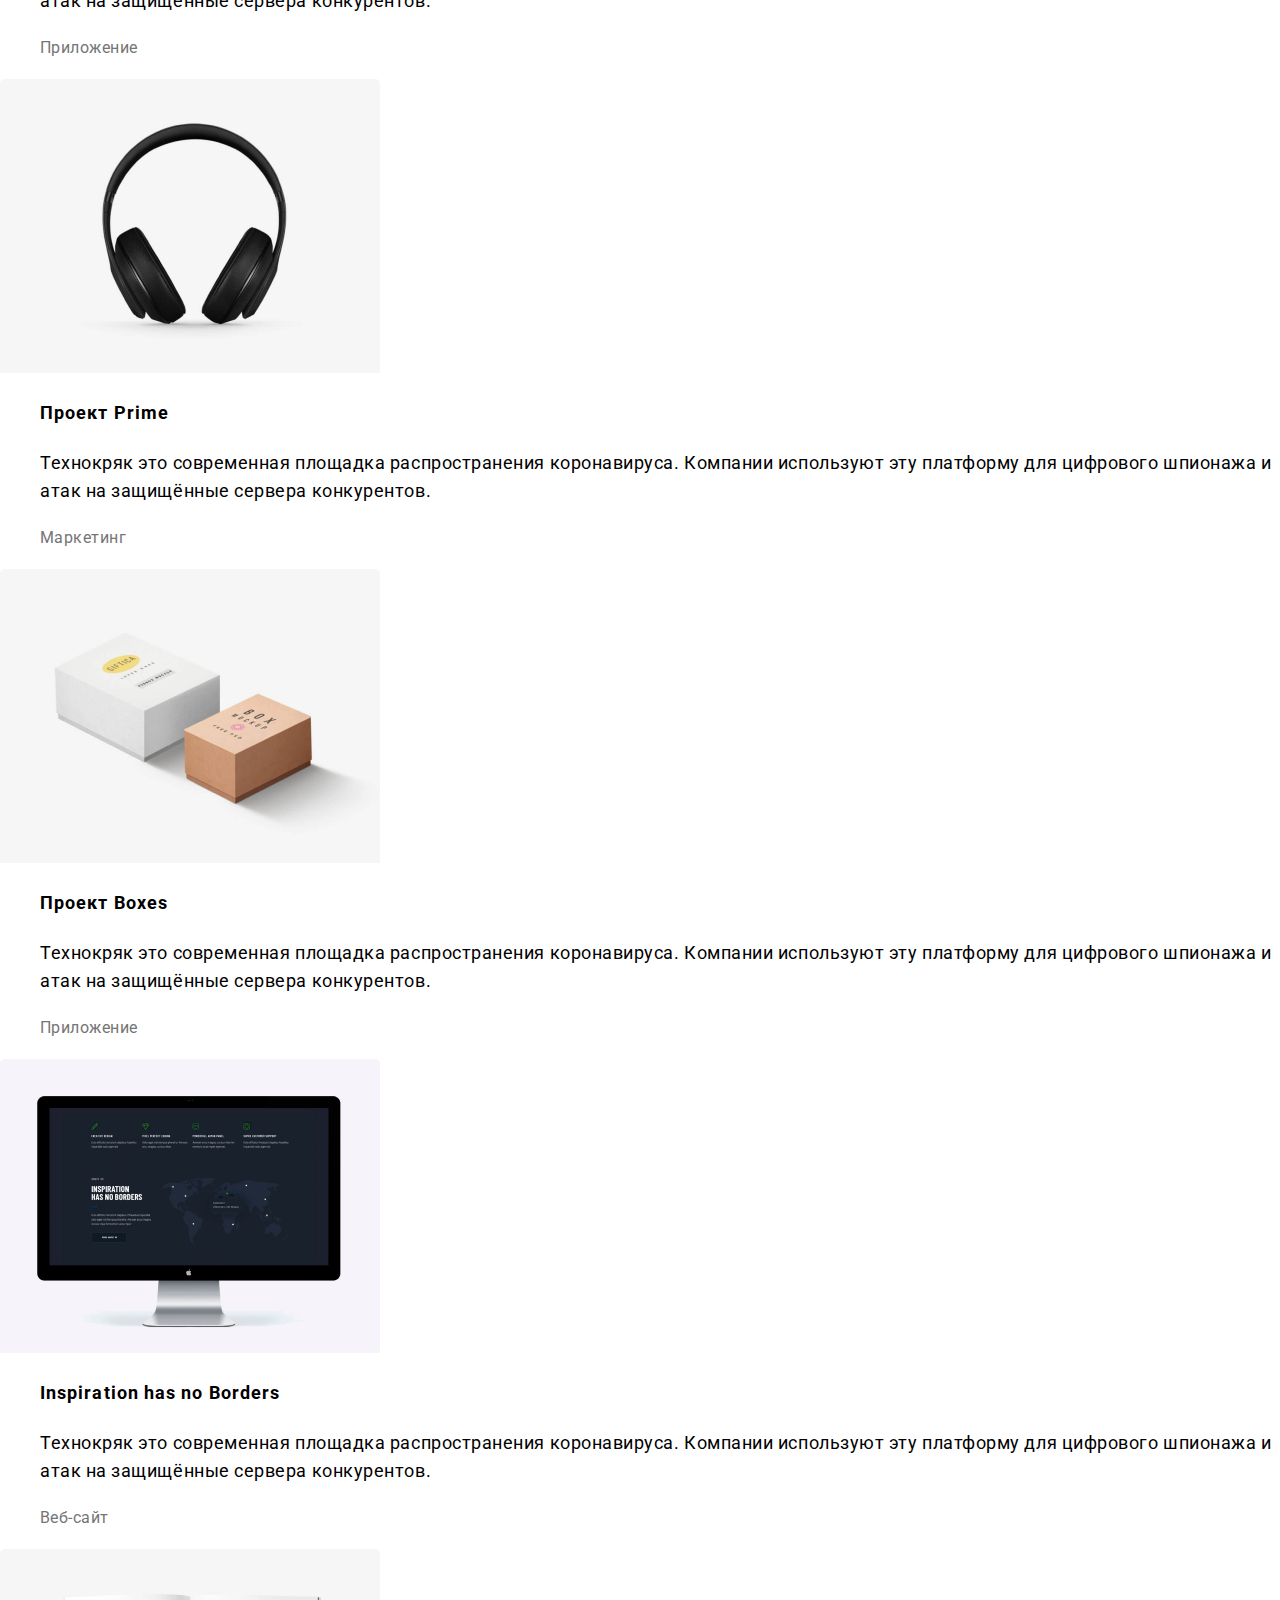
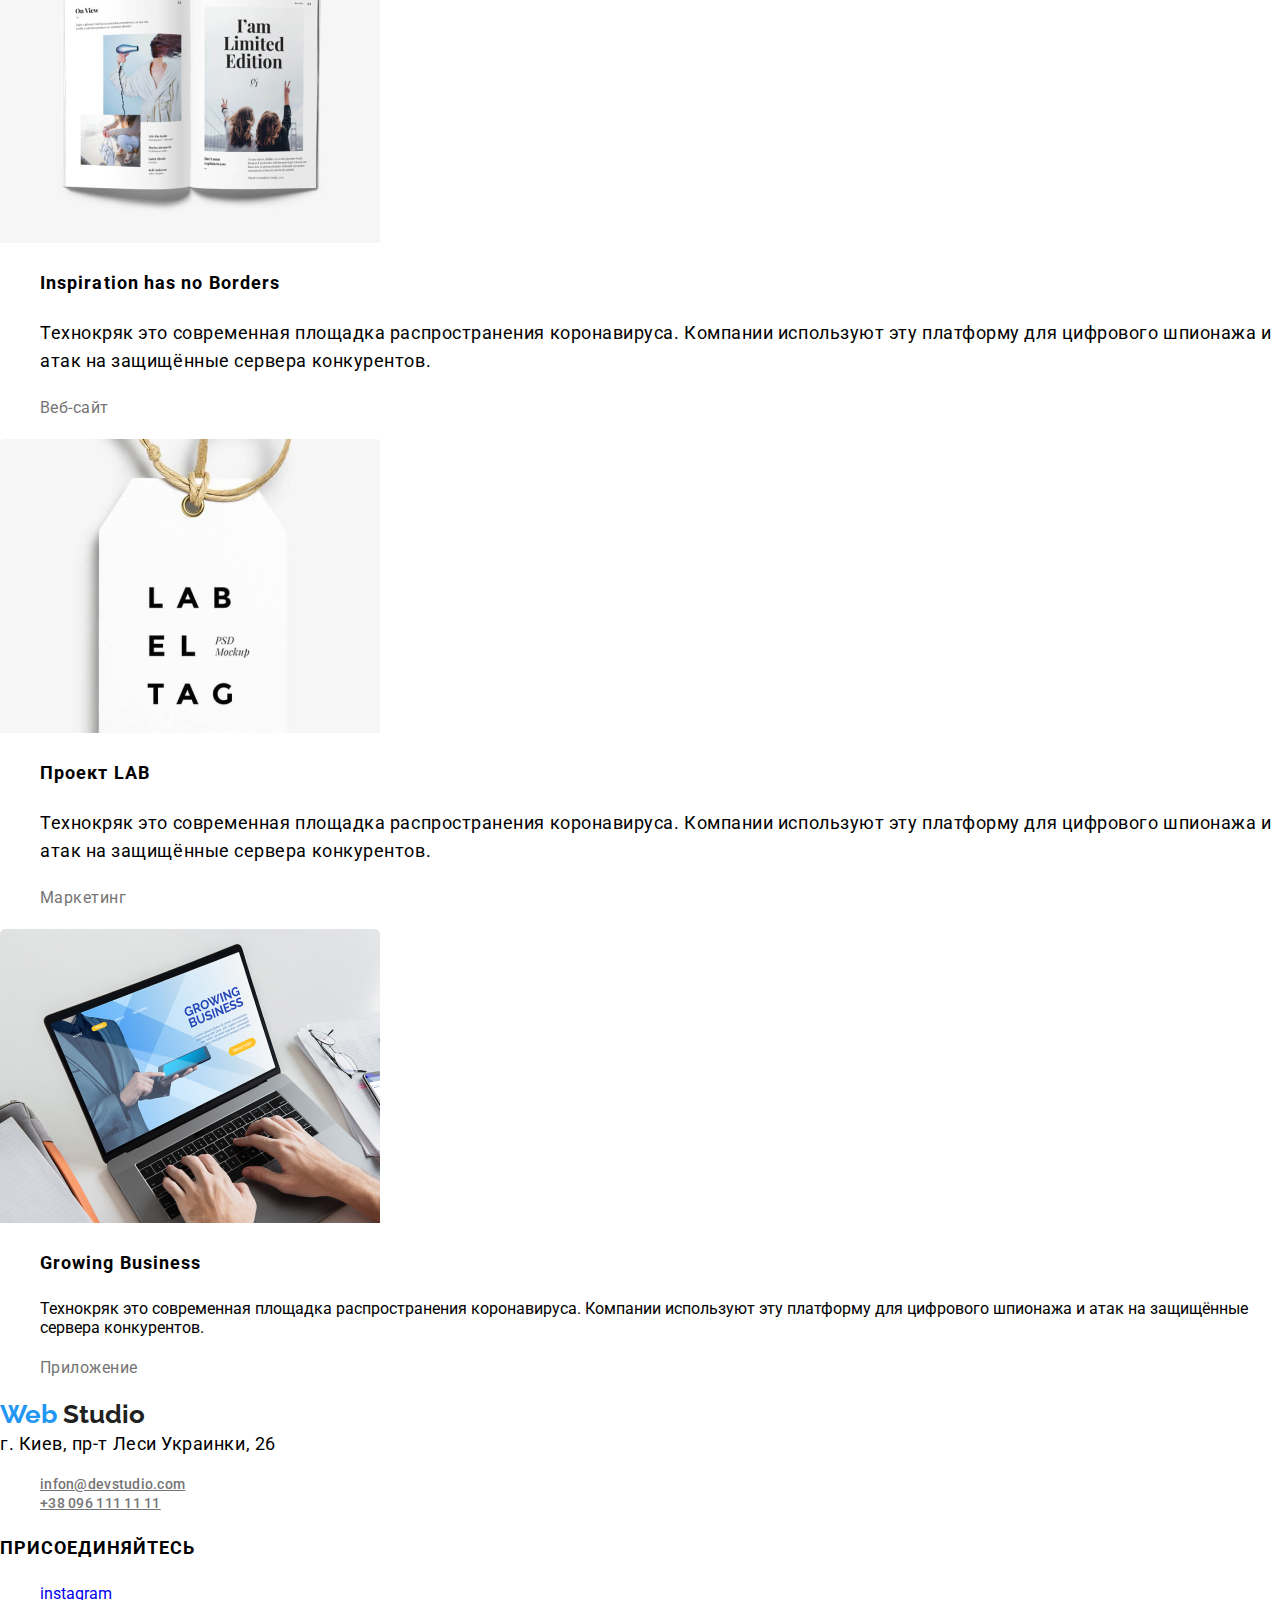
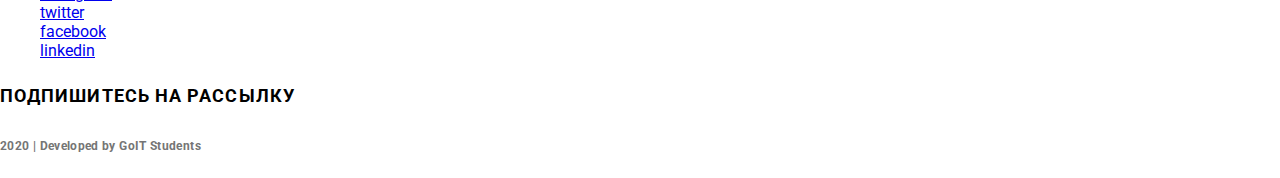
==== commit 0e5d2cc6: "перед 3 дз" ====
--- a/Portfolio.html
+++ b/Portfolio.html
@@ -11,130 +11,133 @@
 
 <body class="page">
     <!--Шапка сайта-->
-    <header>
-        <nav>
+    <header class="page-header">
+        <nav class="container">
+
             <a href="./index.html" class="logo-link"><span class="logo-primary">Web </span> Studio
-        </a>
+            </a>
             <ul class="site-nav list">
-                <li><a href="./index.html" class="link">Студия</a></li>
+                <li><a href="" class="link">Студия</a></li>
                 <li><a href="./Portfolio.html" class="link">Портфолио</a></li>
                 <li><a href="" class="link">Контакты</a></li>
 
             </ul>
         </nav>
-
         <ul class="contacts">
             <li><a href="" class="feedbeack">infon@devstudio.com</a>
             </li>
             <li><a href="" class="feedbeack">+38 096 111 11 11</a>
             </li>
         </ul>
-        <div>
-            <button class="button">Все</button>
-            <button class="button">Веб-сайты</button>
-            <button class="button">Приложения</button>
-            <button class="button">Дизайн</button>
-            <button class="button">Маркетинг</button>
-        </div>
-        <!--Наши услуги-->
-        <section class="section">
-            <img src="./images/img1.jpg" alt="blue" width="380">
-            <ul class="list">
-                <li>
-                    <h3>Технокряк</h3>
-                    <p class="content">Технокряк это современная площадка распространения коронавируса. Компании используют эту платформу для цифрового шпионажа и атак на защищённые сервера конкурентов.</p>
-                    <p class="paragraph">Веб-сайт</p>
+        </nav>
+    </header>
+
+    <div>
+        <button class="button">Все</button>
+        <button class="button">Веб-сайты</button>
+        <button class="button">Приложения</button>
+        <button class="button">Дизайн</button>
+        <button class="button">Маркетинг</button>
+    </div>
+    <!--Наши услуги-->
+    <section class="section">
+        <img src="./images/img1.jpg" alt="blue" width="380">
+        <ul class="list">
+            <li>
+                <h3>Технокряк</h3>
+                <p class="content">Технокряк это современная площадка распространения коронавируса. Компании используют эту платформу для цифрового шпионажа и атак на защищённые сервера конкурентов.</p>
+                <p class="paragraph">Веб-сайт</p>
+            </li>
+        </ul>
+        <img src="./images/img2.jpg" alt="poster" width="380">
+        <ul>
+            <li>
+                <h3>Постер New Orlean vs Golden Stars</h3>
+                <p class="content">Технокряк это современная площадка распространения коронавируса. Компании используют эту платформу для цифрового шпионажа и атак на защищённые сервера конкурентов.</p>
+                <p class="paragraph">Дизайн</p>
+            </li>
+        </ul>
+        <img src="./images/img3.jpg" alt="attachment" width="380">
+        <ul>
+            <li>
+                <h3>Ресторан Seafood</h3>
+                <p class="content">Технокряк это современная площадка распространения коронавируса. Компании используют эту платформу для цифрового шпионажа и атак на защищённые сервера конкурентов.</p>
+                <p class="paragraph">Приложение</p>
+            </li>
+        </ul>
+        <img src="./images/img4.jpg" alt="poster" width="380">
+        <ul>
+            <li>
+                <h3>Проект Prime</h3>
+                <p class="content">Технокряк это современная площадка распространения коронавируса. Компании используют эту платформу для цифрового шпионажа и атак на защищённые сервера конкурентов.</p>
+                <p class="paragraph">Маркетинг</p>
+            </li>
+        </ul>
+        <img src="./images/img5.jpg" alt="boxes" width="380">
+        <ul>
+            <li>
+                <h3>Проект Boxes</h3>
+                <p class="content">Технокряк это современная площадка распространения коронавируса. Компании используют эту платформу для цифрового шпионажа и атак на защищённые сервера конкурентов.</p>
+                <p class="paragraph">Приложение</p>
+            </li>
+        </ul>
+        <img src="./images/img6.jpg" alt="monitor" width="380">
+        <ul>
+            <li>
+                <h3>Inspiration has no Borders</h3>
+                <p class="content">Технокряк это современная площадка распространения коронавируса. Компании используют эту платформу для цифрового шпионажа и атак на защищённые сервера конкурентов.</p>
+                <p class="paragraph">Веб-сайт</p>
+            </li>
+        </ul>
+        <img src="./images/img7.jpg" alt="picture" width="380">
+        <ul>
+            <li>
+                <h3>Inspiration has no Borders</h3>
+                <p class="content">Технокряк это современная площадка распространения коронавируса. Компании используют эту платформу для цифрового шпионажа и атак на защищённые сервера конкурентов.</p>
+                <p class="paragraph">Веб-сайт</p>
+            </li>
+        </ul>
+        <img src="./images/img8.jpg" alt="white" width="380">
+        <ul>
+            <li>
+                <h3>Проект LAB</h3>
+                <p class="content">Технокряк это современная площадка распространения коронавируса. Компании используют эту платформу для цифрового шпионажа и атак на защищённые сервера конкурентов.</p>
+                <p class="paragraph">Маркетинг</p>
+            </li>
+        </ul>
+        <img src="./images/img9.jpg" alt="lap top" width="380">
+        <ul>
+            <li>
+                <h3>Growing Business</h3>
+                <p>Технокряк это современная площадка распространения коронавируса. Компании используют эту платформу для цифрового шпионажа и атак на защищённые сервера конкурентов.</p>
+                <p class="paragraph">Приложение</p>
+            </li>
+        </ul>
+        </section-title>
+        </header>
+
+        <footer>
+            <!--Наши контакты-->
+            <a href="./index.html" class="logo-link"><span class="logo-primary">Web</span> Studio
+        </a>
+            <address class="adress">г. Киев, пр-т Леси Украинки, 26</address>
+            <ul class="contacts">
+                <li><a href="" class="feedbeack">infon@devstudio.com</a>
+                </li>
+                <li><a href="" class="feedbeack">+38 096 111 11 11</a>
                 </li>
             </ul>
-            <img src="./images/img2.jpg" alt="poster" width="380">
+            <h3>ПРИСОЕДИНЯЙТЕСЬ</h3>
             <ul>
-                <li>
-                    <h3>Постер New Orlean vs Golden Stars</h3>
-                    <p class="content">Технокряк это современная площадка распространения коронавируса. Компании используют эту платформу для цифрового шпионажа и атак на защищённые сервера конкурентов.</p>
-                    <p class="paragraph">Дизайн</p>
+                <li><a href=" ">instagram</a></li>
+                <li><a href=" ">twitter</a></li>
+                <li><a href=" ">facebook</a></li>
+                <li><a href=" ">linkedin</a>
                 </li>
             </ul>
-            <img src="./images/img3.jpg" alt="attachment" width="380">
-            <ul>
-                <li>
-                    <h3>Ресторан Seafood</h3>
-                    <p class="content">Технокряк это современная площадка распространения коронавируса. Компании используют эту платформу для цифрового шпионажа и атак на защищённые сервера конкурентов.</p>
-                    <p class="paragraph">Приложение</p>
-                </li>
-            </ul>
-            <img src="./images/img4.jpg" alt="poster" width="380">
-            <ul>
-                <li>
-                    <h3>Проект Prime</h3>
-                    <p class="content">Технокряк это современная площадка распространения коронавируса. Компании используют эту платформу для цифрового шпионажа и атак на защищённые сервера конкурентов.</p>
-                    <p class="paragraph">Маркетинг</p>
-                </li>
-            </ul>
-            <img src="./images/img5.jpg" alt="boxes" width="380">
-            <ul>
-                <li>
-                    <h3>Проект Boxes</h3>
-                    <p class="content">Технокряк это современная площадка распространения коронавируса. Компании используют эту платформу для цифрового шпионажа и атак на защищённые сервера конкурентов.</p>
-                    <p class="paragraph">Приложение</p>
-                </li>
-            </ul>
-            <img src="./images/img6.jpg" alt="monitor" width="380">
-            <ul>
-                <li>
-                    <h3>Inspiration has no Borders</h3>
-                    <p class="content">Технокряк это современная площадка распространения коронавируса. Компании используют эту платформу для цифрового шпионажа и атак на защищённые сервера конкурентов.</p>
-                    <p class="paragraph">Веб-сайт</p>
-                </li>
-            </ul>
-            <img src="./images/img7.jpg" alt="picture" width="380">
-            <ul>
-                <li>
-                    <h3>Inspiration has no Borders</h3>
-                    <p class="content">Технокряк это современная площадка распространения коронавируса. Компании используют эту платформу для цифрового шпионажа и атак на защищённые сервера конкурентов.</p>
-                    <p class="paragraph">Веб-сайт</p>
-                </li>
-            </ul>
-            <img src="./images/img8.jpg" alt="white" width="380">
-            <ul>
-                <li>
-                    <h3>Проект LAB</h3>
-                    <p class="content">Технокряк это современная площадка распространения коронавируса. Компании используют эту платформу для цифрового шпионажа и атак на защищённые сервера конкурентов.</p>
-                    <p class="paragraph">Маркетинг</p>
-                </li>
-            </ul>
-            <img src="./images/img9.jpg" alt="lap top" width="380">
-            <ul>
-                <li>
-                    <h3>Growing Business</h3>
-                    <p>Технокряк это современная площадка распространения коронавируса. Компании используют эту платформу для цифрового шпионажа и атак на защищённые сервера конкурентов.</p>
-                    <p class="paragraph">Приложение</p>
-                </li>
-            </ul>
-            </section-title>
-    </header>
-
-    <footer>
-        <!--Наши контакты-->
-        <a href="./index.html" class="logo-link"><span class="logo-primary">Web</span> Studio
-        </a>
-        <address class="adress">г. Киев, пр-т Леси Украинки, 26</address>
-        <ul class="contacts">
-            <li><a href="" class="feedbeack">infon@devstudio.com</a>
-            </li>
-            <li><a href="" class="feedbeack">+38 096 111 11 11</a>
-            </li>
-        </ul>
-        <h3>ПРИСОЕДИНЯЙТЕСЬ</h3>
-        <ul>
-            <li><a href=" ">instagram</a></li>
-            <li><a href=" ">twitter</a></li>
-            <li><a href=" ">facebook</a></li>
-            <li><a href=" ">linkedin</a>
-            </li>
-        </ul>
-        <h3>ПОДПИШИТЕСЬ НА РАССЫЛКУ</h3>
-        <h5>2020 | Developed by GoIT Students </h5>
-    </footer>
+            <h3>ПОДПИШИТЕСЬ НА РАССЫЛКУ</h3>
+            <h5>2020 | Developed by GoIT Students </h5>
+        </footer>
 </body>
 
 </html>--- a/css/styles.css
+++ b/css/styles.css
@@ -11,11 +11,16 @@
                                     --primary-background-button: #F5F4FA;
                                 }
                                 
+                                html {
+                                    box-sizing: border-box;
+                                }
+                                
                                 body {
                                     background-color: var (--primary-background-color);
                                     color: var (--primary-text-color);
                                     font-family: roboto, sans-serif;
                                     sans-serif;
+                                    margin: 0;
                                 }
                                 
                                 .logo-primary {
@@ -36,6 +41,8 @@
                                     list-style: none;
                                 }
                                 /*site nav*/
+                                
+                                .page-header {}
                                 
                                 .link {
                                     color: #212121;
@@ -75,16 +82,25 @@
                                     color: var(--primary-background-button);
                                 }
                                 
+                                .container {
+                                    margin-left: auto;
+                                    margin-right: auto;
+                                    width: 1140px;
+                                    outline: 2px solid tomato;
+                                }
+                                
                                 h1 {
-                                    position: absolute;
+                                    margin-top: 0;
+                                    margin-bottom: 0;
+                                    margin-left: auto;
+                                    margin-right: auto;
                                     font-family: Roboto;
                                     font-style: normal;
                                     font-weight: 900;
                                     font-size: 44px;
                                     line-height: 60px;
-                                    text-align: center;
                                     letter-spacing: 0.06em;
-                                    text-transform: uppercase
+                                    background: tomato;
                                 }
                                 
                                 h2 {
@@ -127,6 +143,7 @@
                                 /*Button*/
                                 
                                 .big-button {
+                                    display: inline-block;
                                     color: var(--primary-background-color);
                                     background: var(--accent-color);
                                     text-decoration: none;
@@ -135,10 +152,7 @@
                                     font-weight: bold;
                                     font-size: 16px;
                                     line-height: 30px;
-                                    padding-left: 32px;
-                                    padding-right: 32px;
-                                    padding-bottom: 10px;
-                                    padding-top: 10px;
+                                    padding: 10px 32px;
                                     border-radius: 4px;
                                     position: absolute;
                                     left: 732px;
@@ -155,10 +169,7 @@
                                     font-style: normal;
                                     letter-spacing: 0.03em;
                                     text-decoration: none;
-                                    padding-right: 22px;
-                                    padding-left: 22px;
-                                    padding-bottom: 6px;
-                                    padding-top: 6px;
+                                    padding: 6px 22px;
                                     border-radius: 4px;
                                 }
                                 
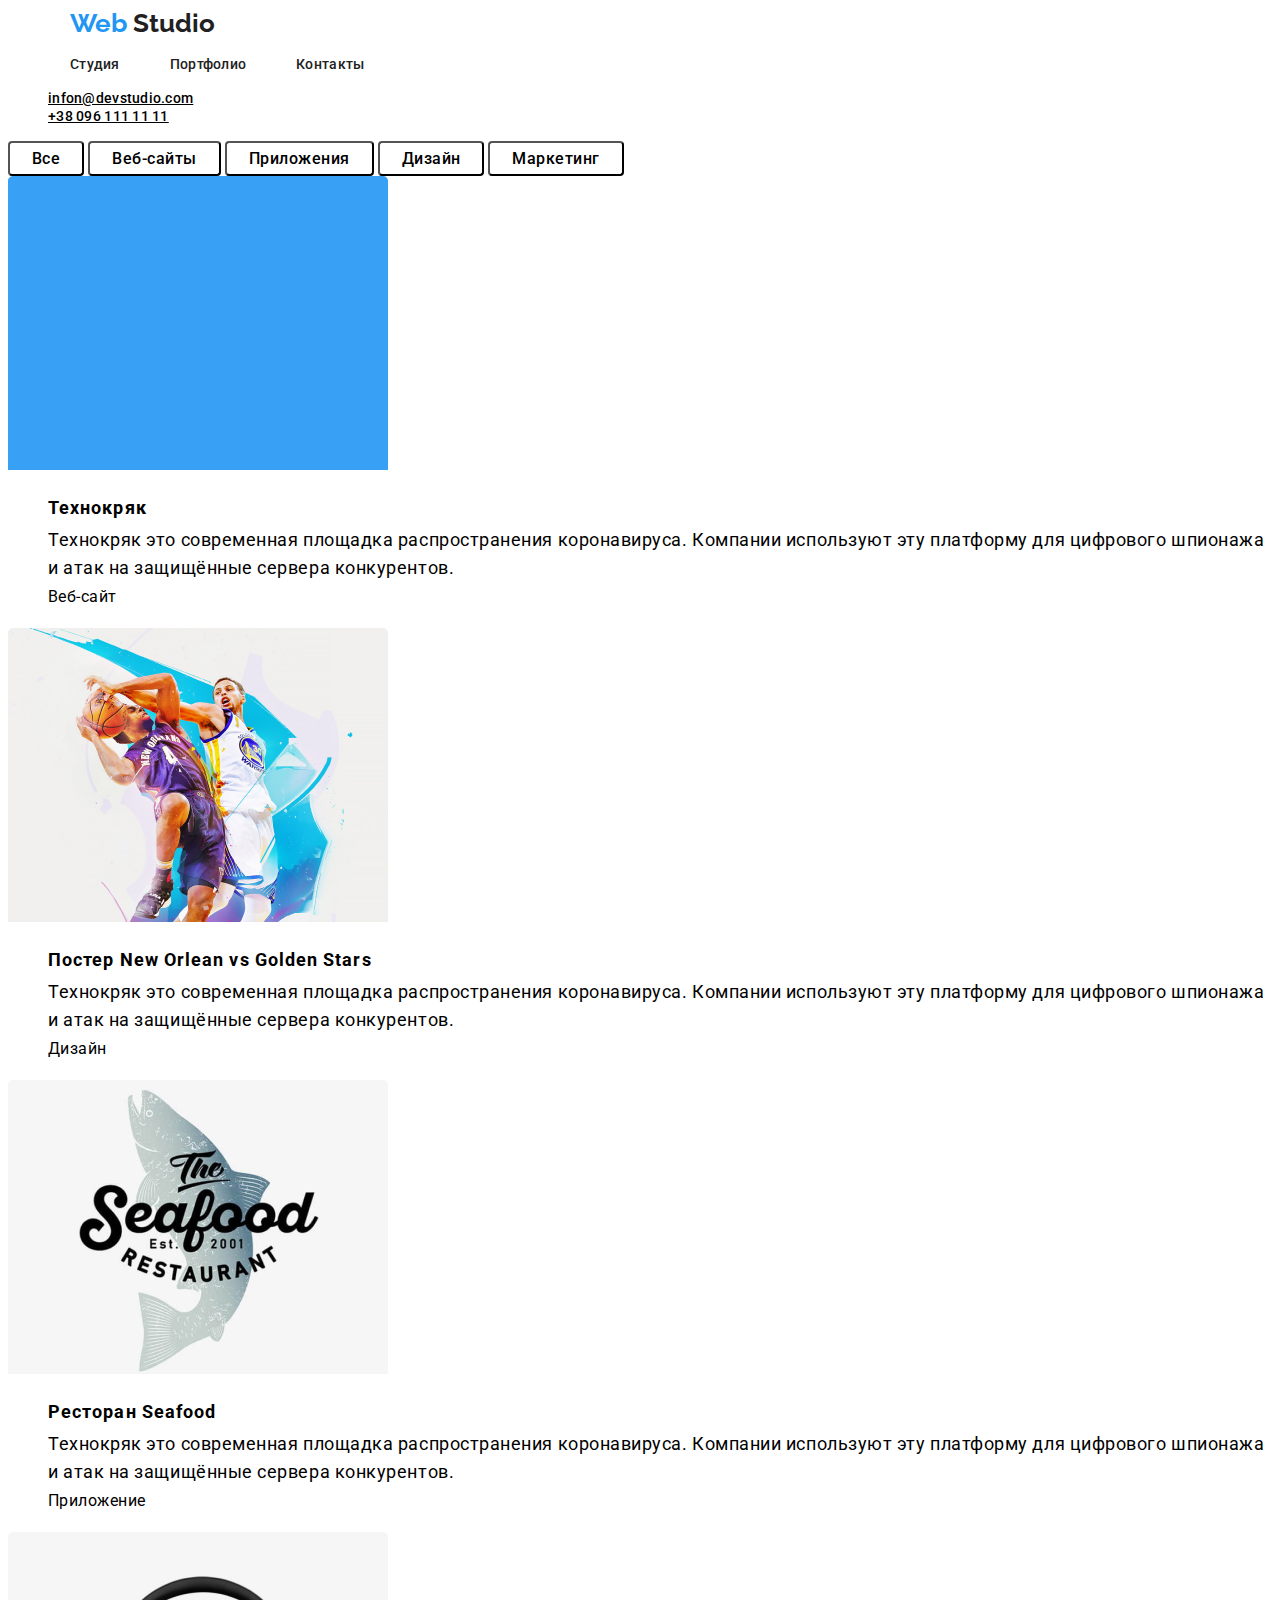
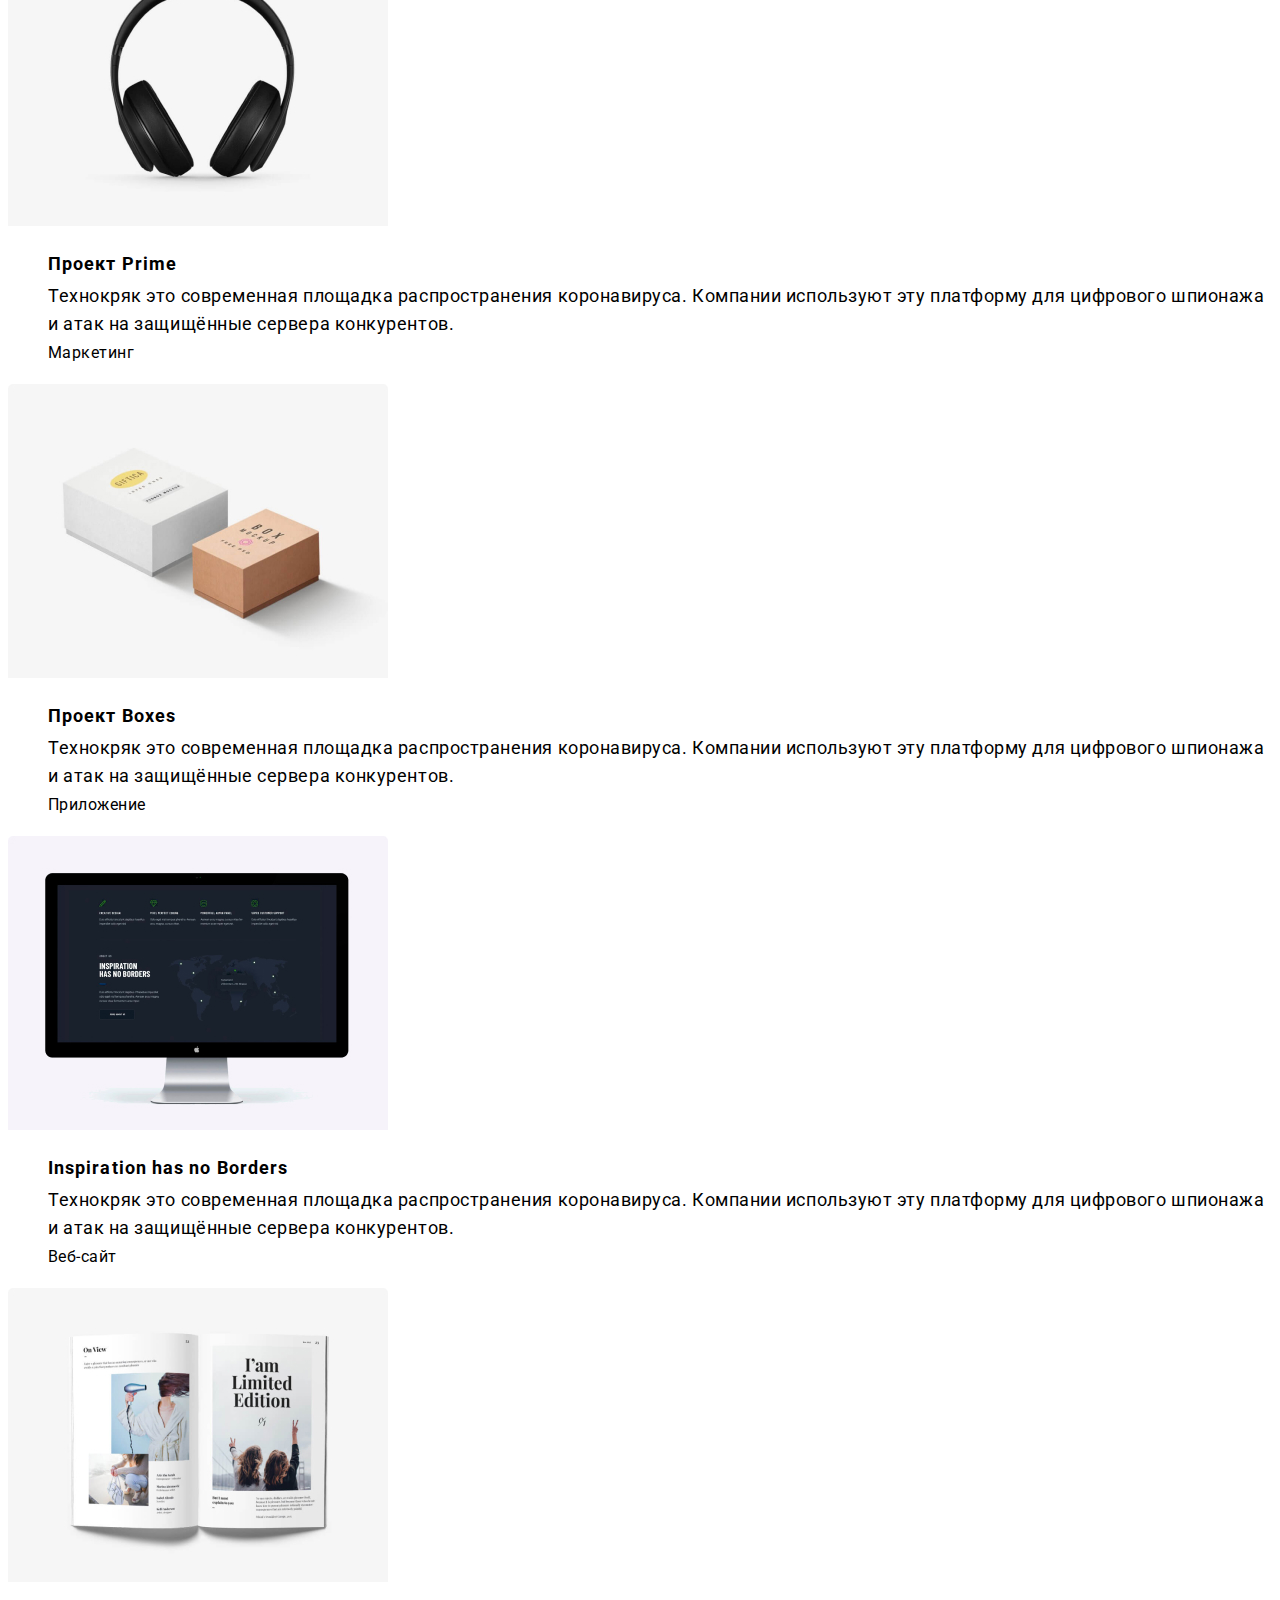
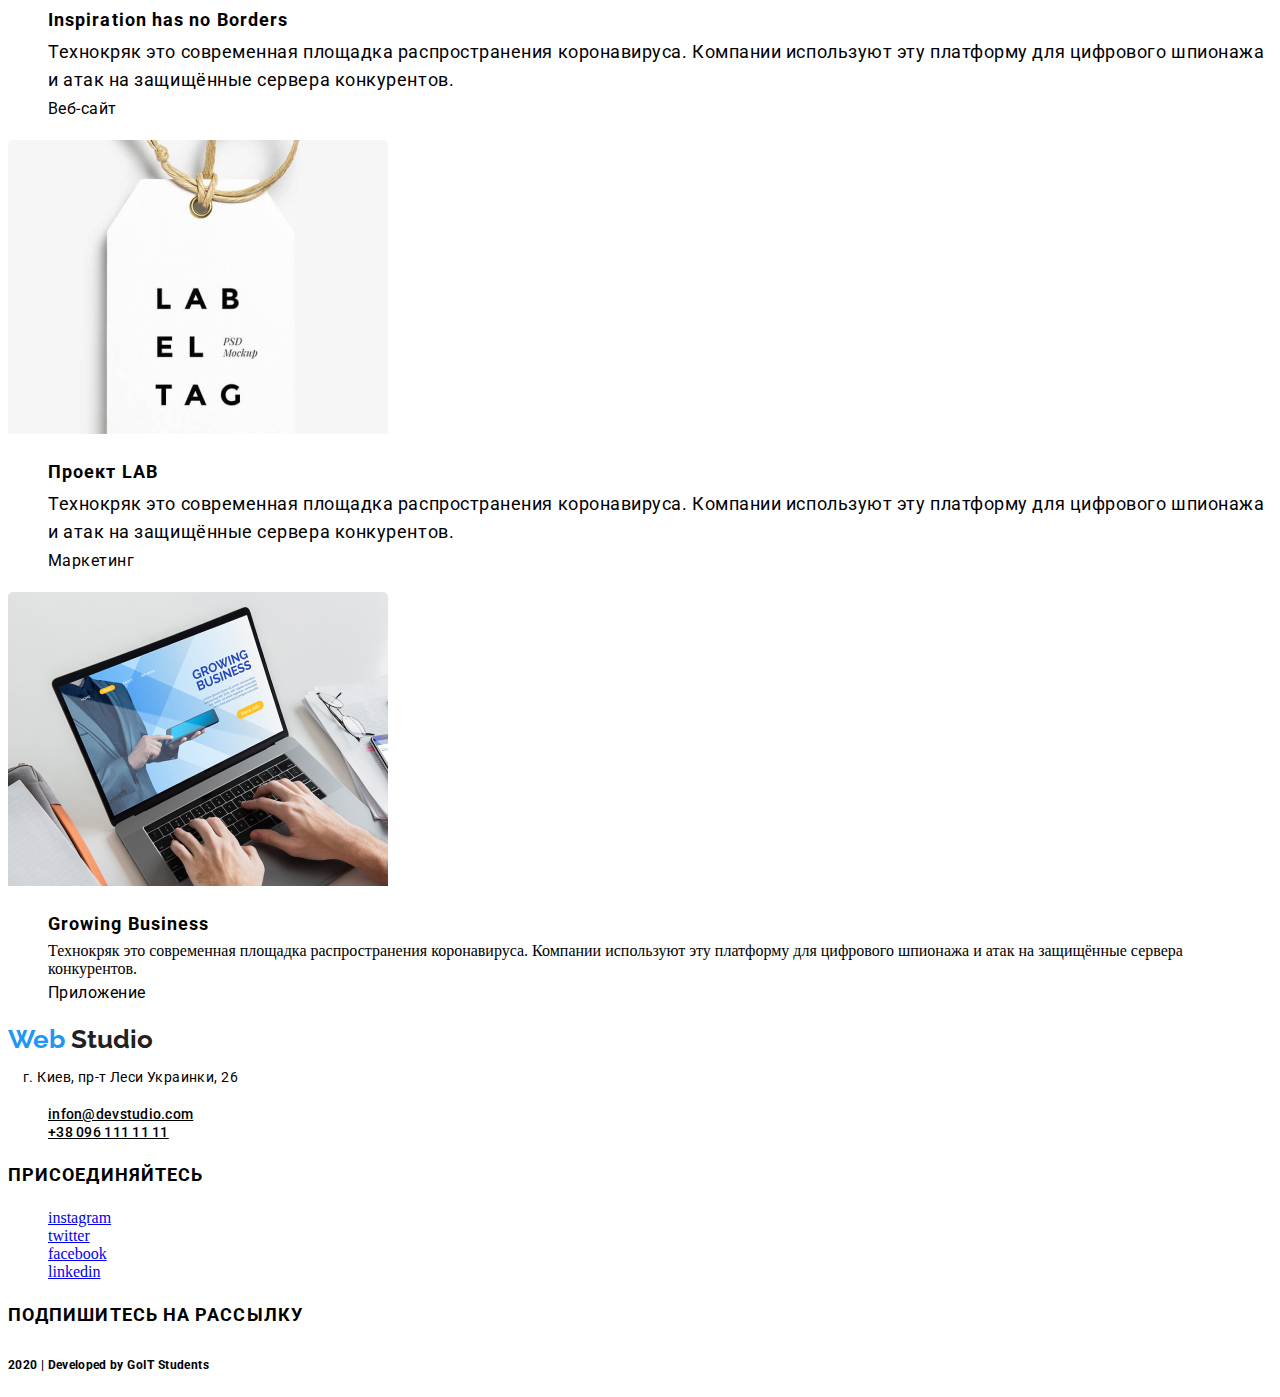
==== commit 1d0655b7: "2-я дз" ====
--- a/Portfolio.html
+++ b/Portfolio.html
@@ -17,7 +17,7 @@
             <a href="./index.html" class="logo-link"><span class="logo-primary">Web </span> Studio
             </a>
             <ul class="site-nav list">
-                <li><a href="" class="link">Студия</a></li>
+                <li><a href="./index.html" class="link">Студия</a></li>
                 <li><a href="./Portfolio.html" class="link">Портфолио</a></li>
                 <li><a href="" class="link">Контакты</a></li>
 
--- a/css/styles.css
+++ b/css/styles.css
@@ -1,215 +1,714 @@
-                                /*цвет основного текста #212121*/
-                                /*вторичный цвет текста #757575*/
-                                /*белый текст #FFFFFF*/
-                                
-                                 :root {
-                                    --primary-text-color: #212121;
-                                    --title-text-color: #212121;
-                                    --title-text-grey: #757575;
-                                    --accent-color: #2196F3;
-                                    --primary-background-color: #FFFFFF;
-                                    --primary-background-button: #F5F4FA;
-                                }
-                                
-                                html {
-                                    box-sizing: border-box;
-                                }
-                                
-                                body {
-                                    background-color: var (--primary-background-color);
-                                    color: var (--primary-text-color);
-                                    font-family: roboto, sans-serif;
-                                    sans-serif;
-                                    margin: 0;
-                                }
-                                
-                                .logo-primary {
-                                    color: #2196F3;
-                                }
-                                
-                                .logo-link {
-                                    color: #212121;
-                                    font-family: Raleway;
-                                    font-style: normal;
-                                    font-weight: bold;
-                                    font-size: 26px;
-                                    line-height: 31px;
-                                    text-decoration: none;
-                                }
-                                
-                                ul {
-                                    list-style: none;
-                                }
-                                /*site nav*/
-                                
-                                .page-header {}
-                                
-                                .link {
-                                    color: #212121;
-                                    text-decoration: none;
-                                    font-family: Roboto;
-                                    font-style: normal;
-                                    font-weight: 500;
-                                    font-size: 14px;
-                                    line-height: 16px;
-                                    letter-spacing: 0.02em;
-                                }
-                                
-                                .site-nav .link:hover {
-                                    color: #2196F3;
-                                }
-                                
-                                .site-nav .link:focus {
-                                    color: var(--primary-background-button);
-                                }
-                                /*feedbeack*/
-                                
-                                .feedbeack {
-                                    color: var(--title-text-grey);
-                                    font-family: Roboto;
-                                    font-style: normal;
-                                    font-weight: 500;
-                                    font-size: 14px;
-                                    line-height: 16px;
-                                    letter-spacing: 0.02em;
-                                }
-                                
-                                .feedbeack:hover {
-                                    color: #2196f3;
-                                }
-                                
-                                .feedbeack:focus {
-                                    color: var(--primary-background-button);
-                                }
-                                
-                                .container {
-                                    margin-left: auto;
-                                    margin-right: auto;
-                                    width: 1140px;
-                                    outline: 2px solid tomato;
-                                }
-                                
-                                h1 {
-                                    margin-top: 0;
-                                    margin-bottom: 0;
-                                    margin-left: auto;
-                                    margin-right: auto;
-                                    font-family: Roboto;
-                                    font-style: normal;
-                                    font-weight: 900;
-                                    font-size: 44px;
-                                    line-height: 60px;
-                                    letter-spacing: 0.06em;
-                                    background: tomato;
-                                }
-                                
-                                h2 {
-                                    font-family: roboto;
-                                    font-style: normal;
-                                    font-weight: bold;
-                                    font-size: 36px;
-                                    line-height: 42px;
-                                    letter-spacing: 0.06em;
-                                }
-                                
-                                h3 {
-                                    font-family: roboto;
-                                    font-style: normal;
-                                    font-weight: bold;
-                                    font-size: 18px;
-                                    line-height: 36px;
-                                    letter-spacing: 0.06em;
-                                }
-                                
-                                h4 {
-                                    font-family: Roboto;
-                                    font-style: normal;
-                                    font-weight: bold;
-                                    font-size: 14px;
-                                    line-height: 16px;
-                                    text-align: center;
-                                    letter-spacing: 0.03em;
-                                    text-transform: uppercase;
-                                }
-                                
-                                h5 {
-                                    font-family: Roboto;
-                                    font-style: normal;
-                                    font-size: 12px;
-                                    line-height: 24px;
-                                    letter-spacing: 0.03em;
-                                    color: var(--title-text-grey);
-                                }
-                                /*Button*/
-                                
-                                .big-button {
-                                    display: inline-block;
-                                    color: var(--primary-background-color);
-                                    background: var(--accent-color);
-                                    text-decoration: none;
-                                    font-family: Roboto;
-                                    font-style: normal;
-                                    font-weight: bold;
-                                    font-size: 16px;
-                                    line-height: 30px;
-                                    padding: 10px 32px;
-                                    border-radius: 4px;
-                                    position: absolute;
-                                    left: 732px;
-                                    top: 440px;
-                                }
-                                
-                                .button {
-                                    color: var(--title-text-color);
-                                    background: var(--primary-background-button);
-                                    font-family: Roboto;
-                                    font-style: normal;
-                                    font-size: 16px;
-                                    font-weight: 500;
-                                    font-style: normal;
-                                    letter-spacing: 0.03em;
-                                    text-decoration: none;
-                                    padding: 6px 22px;
-                                    border-radius: 4px;
-                                }
-                                
-                                .button:hover {
-                                    color: var(--primary-background-color);
-                                    background: var(--accent-color);
-                                }
-                                
-                                .button:focus {
-                                    color: var(--title-text-grey);
-                                    background: var(--primary-background-color);
-                                }
-                                /*content*/
-                                
-                                .content {
-                                    font-family: Roboto;
-                                    font-style: normal;
-                                    font-weight: normal;
-                                    font-size: 18px;
-                                    line-height: 28px;
-                                    letter-spacing: 0.03em;
-                                }
-                                /*Paragraph*/
-                                
-                                .paragraph {
-                                    color: var(--title-text-grey);
-                                    font-family: Roboto;
-                                    font-style: normal;
-                                    font-weight: normal;
-                                    font-size: 16px;
-                                    line-height: 30px;
-                                    letter-spacing: 0.03em;
-                                }
-                                /*footer*/
-                                
-                                .adress {
-                                    font-family: Roboto;
-                                    font-style: normal;
-                                    font-weight: normal;
-                                    font-size: 18px;
-                                    line-height: 28px;
-                                    letter-spacing: 0.03em;
-                                }+h5 {
+    font-family: Roboto;
+    font-style: normal;
+    font-size: 12px;
+    line-height: 24px;
+    letter-spacing: 0.03em;
+    color: var(--title-text-grey);
+}
+
+
+/*Button*/
+
+.big-button {
+    display: inline-block;
+    color: var(--primary-background-color);
+    background: var(--accent-color);
+    text-decoration: none;
+    font-family: Roboto;
+    font-style: normal;
+    font-weight: bold;
+    font-size: 16px;
+    line-height: 30px;
+    padding: 10px 32px;
+    border-radius: 4px;
+    margin-left: auto;
+    margin-right: auto;
+    margin-bottom: 200px;
+}
+
+.button {
+    color: var(--title-text-color);
+    background: var(--primary-background-button);
+    font-family: Roboto;
+    font-style: normal;
+    font-size: 16px;
+    font-weight: 500;
+    font-style: normal;
+    letter-spacing: 0.03em;
+    text-decoration: none;
+    padding: 6px 22px;
+    border-radius: 4px;
+}
+
+.button:hover {
+    color: var(--primary-background-color);
+    background: var(--accent-color);
+}
+
+.button:focus {
+    color: var(--title-text-grey);
+    background: var(--primary-background-color);
+}
+
+
+/*content*/
+
+.content {
+    font-family: Roboto;
+    font-style: normal;
+    font-weight: normal;
+    font-size: 18px;
+    line-height: 28px;
+    letter-spacing: 0.03em;
+}
+
+
+/*Paragraph*/
+
+.paragraph {
+    color: var(--title-text-grey);
+    font-family: Roboto;
+    font-style: normal;
+    font-weight: normal;
+    font-size: 16px;
+    line-height: 30px;
+    letter-spacing: 0.03em;
+}
+
+
+/*footer*/
+
+.page-footer {
+    background: #2f303a;
+    padding-top: 48px;
+    padding-bottom: 21px;
+}
+
+.logo-footer {
+    color: #ffffff;
+    font-family: Raleway;
+    font-style: normal;
+    font-weight: bold;
+    font-size: 22px;
+    line-height: 31px;
+    text-decoration: none;
+    margin-bottom: 10px;
+    margin-left: 15px;
+}
+
+.social {
+    color: #ffffff;
+}
+
+.footer-text {
+    color: #ffffff;
+    font-family: Roboto;
+    font-style: normal;
+    font-weight: bold;
+    font-size: 14px;
+    line-height: 16px;
+    letter-spacing: 0.03em;
+}
+
+.copyright {
+    text-align: center;
+}
+
+.adress {
+    color: #ffffff;
+    font-family: Roboto;
+    font-style: normal;
+    font-weight: normal;
+    font-size: 14px;
+    line-height: 24px;
+    margin-left: 15px;
+}
+
+.social {
+    color: rgba(255, 255, 255, 0.6);
+}
+
+.text-footer {
+    font-family: Roboto;
+    font-style: normal;
+    font-weight: bold;
+    font-size: 14px;
+    line-height: 16px;
+    letter-spacing: 0.03em;
+    text-transform: uppercase;
+    color: #ffffff;
+}
+
+.logo-footer {
+    font-family: Raleway;
+    font-style: normal;
+    font-weight: bold;
+    font-size: 22px;
+    line-height: 26px;
+    text-decoration: none;
+    color: var(--primary-background-button);
+}
+
+
+/*site nav*/
+
+.site-nav {
+    display: flex;
+}
+
+.link {
+    color: #212121;
+    text-decoration: none;
+    font-family: Roboto;
+    font-style: normal;
+    font-weight: 500;
+    font-size: 14px;
+    line-height: 16px;
+    letter-spacing: 0.02em;
+    margin-top: 0;
+    margin-bottom: 0;
+}
+
+.site-nav.link {
+    color: #212121;
+}
+
+.site-nav li {
+    margin-right: 50px;
+}
+
+ul.site-nav.list {
+    padding: 0px 0px 0px 0px;
+}
+
+.site-nav .item {
+    margin-right: 50px;
+}
+
+.site-nav .link:hover {
+    color: #2196f3;
+}
+
+.site-nav .link:focus {
+    color: var(--primary-background-button);
+}
+
+.site-nav .link:active {
+    color: var(--accent-color);
+}
+
+
+/*feedbeack*/
+
+.feedbeack {
+    color: var(--title-text-grey);
+    font-family: Roboto;
+    font-style: normal;
+    font-weight: 500;
+    font-size: 14px;
+    line-height: 16px;
+    letter-spacing: 0.02em;
+    margin-top: 0;
+    margin-bottom: 0;
+}
+
+.feedbeack:hover {
+    color: #2196f3;
+}
+
+.feedbeack:focus {
+    color: var(--primary-background-button);
+}
+
+.section p {
+    margin-top: 0px;
+    margin-bottom: 0px;
+}
+
+ul {
+    list-style-type: none;
+}
+
+.comand p {
+    margin-bottom: 0px;
+    margin-top: 0px;
+}
+
+.section {
+    padding-top: 94px;
+    padding-bottom: 94px;
+}
+
+.container {
+    margin-left: auto;
+    margin-right: auto;
+    width: 1140px;
+    margin-top: 0;
+    margin-bottom: 0;
+    margin-top: 0px;
+}
+
+.hero {
+    text-align: center;
+}
+
+h1 {
+    margin-top: 0;
+    margin-bottom: 40;
+    margin-left: auto;
+    margin-right: auto;
+    font-family: Roboto;
+    font-style: normal;
+    font-weight: 900;
+    font-size: 44px;
+    line-height: 60px;
+    letter-spacing: 0.06em;
+    margin-bottom: 40px;
+    text-align: center;
+    padding-bottom: 0px;
+    padding-top: 0px;
+}
+
+h2 {
+    margin-bottom: 50px;
+    margin-top: 0px;
+    font-family: roboto;
+    font-style: normal;
+    font-weight: bold;
+    font-size: 36px;
+    line-height: 42px;
+    letter-spacing: 0.06em;
+    text-align: center;
+}
+
+h3 {
+    font-family: roboto;
+    font-style: normal;
+    font-weight: bold;
+    font-size: 18px;
+    line-height: 36px;
+    letter-spacing: 0.06em;
+    margin-top: 0;
+    margin-bottom: 0px;
+    marker: none;
+}
+
+h4 {
+    font-family: Roboto;
+    font-style: normal;
+    font-weight: bold;
+    font-size: 14px;
+    line-height: 16px;
+    text-align: center;
+    letter-spacing: 0.03em;
+}
+
+h5 {
+    font-family: Roboto;
+    font-style: normal;
+    font-size: 12px;
+    line-height: 24px;
+    letter-spacing: 0.03em;
+    color: var(--title-text-grey);
+}
+
+
+/*Button*/
+
+.big-button {
+    display: inline-block;
+    color: var(--primary-background-color);
+    background: var(--accent-color);
+    text-decoration: none;
+    font-family: Roboto;
+    font-style: normal;
+    font-weight: bold;
+    font-size: 16px;
+    line-height: 30px;
+    padding: 10px 32px;
+    border-radius: 4px;
+    margin-left: auto;
+    margin-right: auto;
+    text-align: center;
+    margin-bottom: 200px;
+}
+
+.section {
+    padding-top: 0px;
+    padding-bottom: 0px;
+    padding-right: 0px;
+    padding-left: 0px;
+    border: 2px tomato;
+}
+
+.button {
+    color: var(--title-text-color);
+    background: var(--primary-background-button);
+    font-family: Roboto;
+    font-style: normal;
+    font-size: 16px;
+    font-weight: 500;
+    font-style: normal;
+    letter-spacing: 0.03em;
+    text-decoration: none;
+    padding: 6px 22px;
+    border-radius: 4px;
+}
+
+.button:hover {
+    color: var(--primary-background-color);
+    background: var(--accent-color);
+}
+
+.button:focus {
+    color: var(--title-text-grey);
+    background: var(--primary-background-color);
+}
+
+
+/*content*/
+
+.content {
+    font-family: Roboto;
+    font-style: normal;
+    font-weight: normal;
+    font-size: 18px;
+    line-height: 28px;
+    letter-spacing: 0.03em;
+}
+
+
+/*Paragraph*/
+
+.paragraph {
+    color: var(--title-text-grey);
+    font-family: Roboto;
+    font-style: normal;
+    font-weight: normal;
+    font-size: 16px;
+    line-height: 30px;
+    letter-spacing: 0.03em;
+}
+
+.clients {
+    display: flex;
+}
+
+
+/*footer*/
+
+.adress {
+    color: var(--primary-background-button);
+    font-style: normal;
+    font-weight: normal;
+    font-size: 14px;
+    line-height: 24px;
+    letter-spacing: 0.03em;
+    margin-top: 10px;
+}
+
+.text-footer .footer {
+    background-color: #2f303a;
+    padding-top: 48px;
+    padding-bottom: 21px;
+}
+
+.copy-right {
+    text-align: center;
+}
+
+.logo-link {
+    color: #212121;
+    font-family: Raleway;
+    font-style: normal;
+    font-weight: bold;
+    font-size: 26px;
+    line-height: 31px;
+    text-decoration: none;
+    margin-top: 24px;
+    margin-bottom: 25px;
+    margin-right: 85px;
+}
+
+.logo-primary {
+    color: #2196f3;
+}
+
+.logo-footer {
+    font-family: Raleway;
+    font-style: normal;
+    font-weight: bold;
+    font-size: 22px;
+    line-height: 26px;
+    text-decoration: none;
+    color: var(--primary-background-button);
+}
+
+
+/*site nav*/
+
+.site-nav {
+    display: flex;
+}
+
+.link {
+    color: #212121;
+    text-decoration: none;
+    font-family: Roboto;
+    font-style: normal;
+    font-weight: 500;
+    font-size: 14px;
+    line-height: 16px;
+    letter-spacing: 0.02em;
+    margin-top: 0;
+    margin-bottom: 0;
+}
+
+.site-nav.link {
+    color: #212121;
+}
+
+.site-nav li {
+    margin-right: 50px;
+}
+
+ul.site-nav.list {
+    padding: 0px 0px 0px 0px;
+}
+
+.site-nav .item {
+    margin-right: 50px;
+}
+
+.site-nav .link:hover {
+    color: #2196f3;
+}
+
+.site-nav .link:focus {
+    color: var(--primary-background-button);
+}
+
+.site-nav .link:active {
+    color: var(--accent-color);
+}
+
+
+/*feedbeack*/
+
+.feedbeack {
+    color: var(--title-text-grey);
+    font-family: Roboto;
+    font-style: normal;
+    font-weight: 500;
+    font-size: 14px;
+    line-height: 16px;
+    letter-spacing: 0.02em;
+    margin-top: 0;
+    margin-bottom: 0;
+}
+
+.feedbeack:hover {
+    color: #2196f3;
+}
+
+.feedbeack:focus {
+    color: var(--primary-background-button);
+}
+
+.section p {
+    margin-top: 0px;
+    margin-bottom: 0px;
+}
+
+ul {
+    list-style-type: none;
+}
+
+.comand p {
+    margin-bottom: 0px;
+    margin-top: 0px;
+}
+
+.section {
+    padding-top: 94px;
+    padding-bottom: 94px;
+}
+
+.container {
+    margin-left: auto;
+    margin-right: auto;
+    width: 1140px;
+    margin-top: 0;
+    margin-bottom: 0;
+    margin-top: 0px;
+}
+
+.hero {
+    text-align: center;
+}
+
+h1 {
+    margin-top: 0;
+    margin-bottom: 40;
+    margin-left: auto;
+    margin-right: auto;
+    font-family: Roboto;
+    font-style: normal;
+    font-weight: 900;
+    font-size: 44px;
+    line-height: 60px;
+    letter-spacing: 0.06em;
+    margin-bottom: 40px;
+    text-align: center;
+    padding-bottom: 0px;
+    padding-top: 0px;
+}
+
+h2 {
+    margin-bottom: 50px;
+    margin-top: 0px;
+    font-family: roboto;
+    font-style: normal;
+    font-weight: bold;
+    font-size: 36px;
+    line-height: 42px;
+    letter-spacing: 0.06em;
+    text-align: center;
+}
+
+h3 {
+    font-family: roboto;
+    font-style: normal;
+    font-weight: bold;
+    font-size: 18px;
+    line-height: 36px;
+    letter-spacing: 0.06em;
+    margin-top: 0;
+    margin-bottom: 0px;
+    marker: none;
+}
+
+h4 {
+    font-family: Roboto;
+    font-style: normal;
+    font-weight: bold;
+    font-size: 14px;
+    line-height: 16px;
+    text-align: center;
+    letter-spacing: 0.03em;
+}
+
+h5 {
+    font-family: Roboto;
+    font-style: normal;
+    font-size: 12px;
+    line-height: 24px;
+    letter-spacing: 0.03em;
+    color: var(--title-text-grey);
+}
+
+
+/*Button*/
+
+.big-button {
+    display: inline-block;
+    color: var(--primary-background-color);
+    background: var(--accent-color);
+    text-decoration: none;
+    font-family: Roboto;
+    font-style: normal;
+    font-weight: bold;
+    font-size: 16px;
+    line-height: 30px;
+    padding: 10px 32px;
+    border-radius: 4px;
+    margin-left: auto;
+    margin-right: auto;
+    text-align: center;
+    margin-bottom: 200px;
+}
+
+.section {
+    padding-top: 0px;
+    padding-bottom: 0px;
+    padding-right: 0px;
+    padding-left: 0px;
+    border: 2px tomato;
+}
+
+.button {
+    color: var(--title-text-color);
+    background: var(--primary-background-button);
+    font-family: Roboto;
+    font-style: normal;
+    font-size: 16px;
+    font-weight: 500;
+    font-style: normal;
+    letter-spacing: 0.03em;
+    text-decoration: none;
+    padding: 6px 22px;
+    border-radius: 4px;
+}
+
+.button:hover {
+    color: var(--primary-background-color);
+    background: var(--accent-color);
+}
+
+.button:focus {
+    color: var(--title-text-grey);
+    background: var(--primary-background-color);
+}
+
+
+/*content*/
+
+.content {
+    font-family: Roboto;
+    font-style: normal;
+    font-weight: normal;
+    font-size: 18px;
+    line-height: 28px;
+    letter-spacing: 0.03em;
+}
+
+
+/*Paragraph*/
+
+.paragraph {
+    color: var(--title-text-grey);
+    font-family: Roboto;
+    font-style: normal;
+    font-weight: normal;
+    font-size: 16px;
+    line-height: 30px;
+    letter-spacing: 0.03em;
+}
+
+.clients {
+    display: flex;
+}
+
+
+/*footer*/
+
+.adress {
+    color: var(--primary-background-button);
+    font-style: normal;
+    font-weight: normal;
+    font-size: 14px;
+    line-height: 24px;
+    letter-spacing: 0.03em;
+    margin-top: 10px;
+}
+
+.footer {
+    background-color: #2f303a;
+    padding-top: 48px;
+    padding-bottom: 21px;
+}
+
+.copy-right {
+    text-align: center;
+}